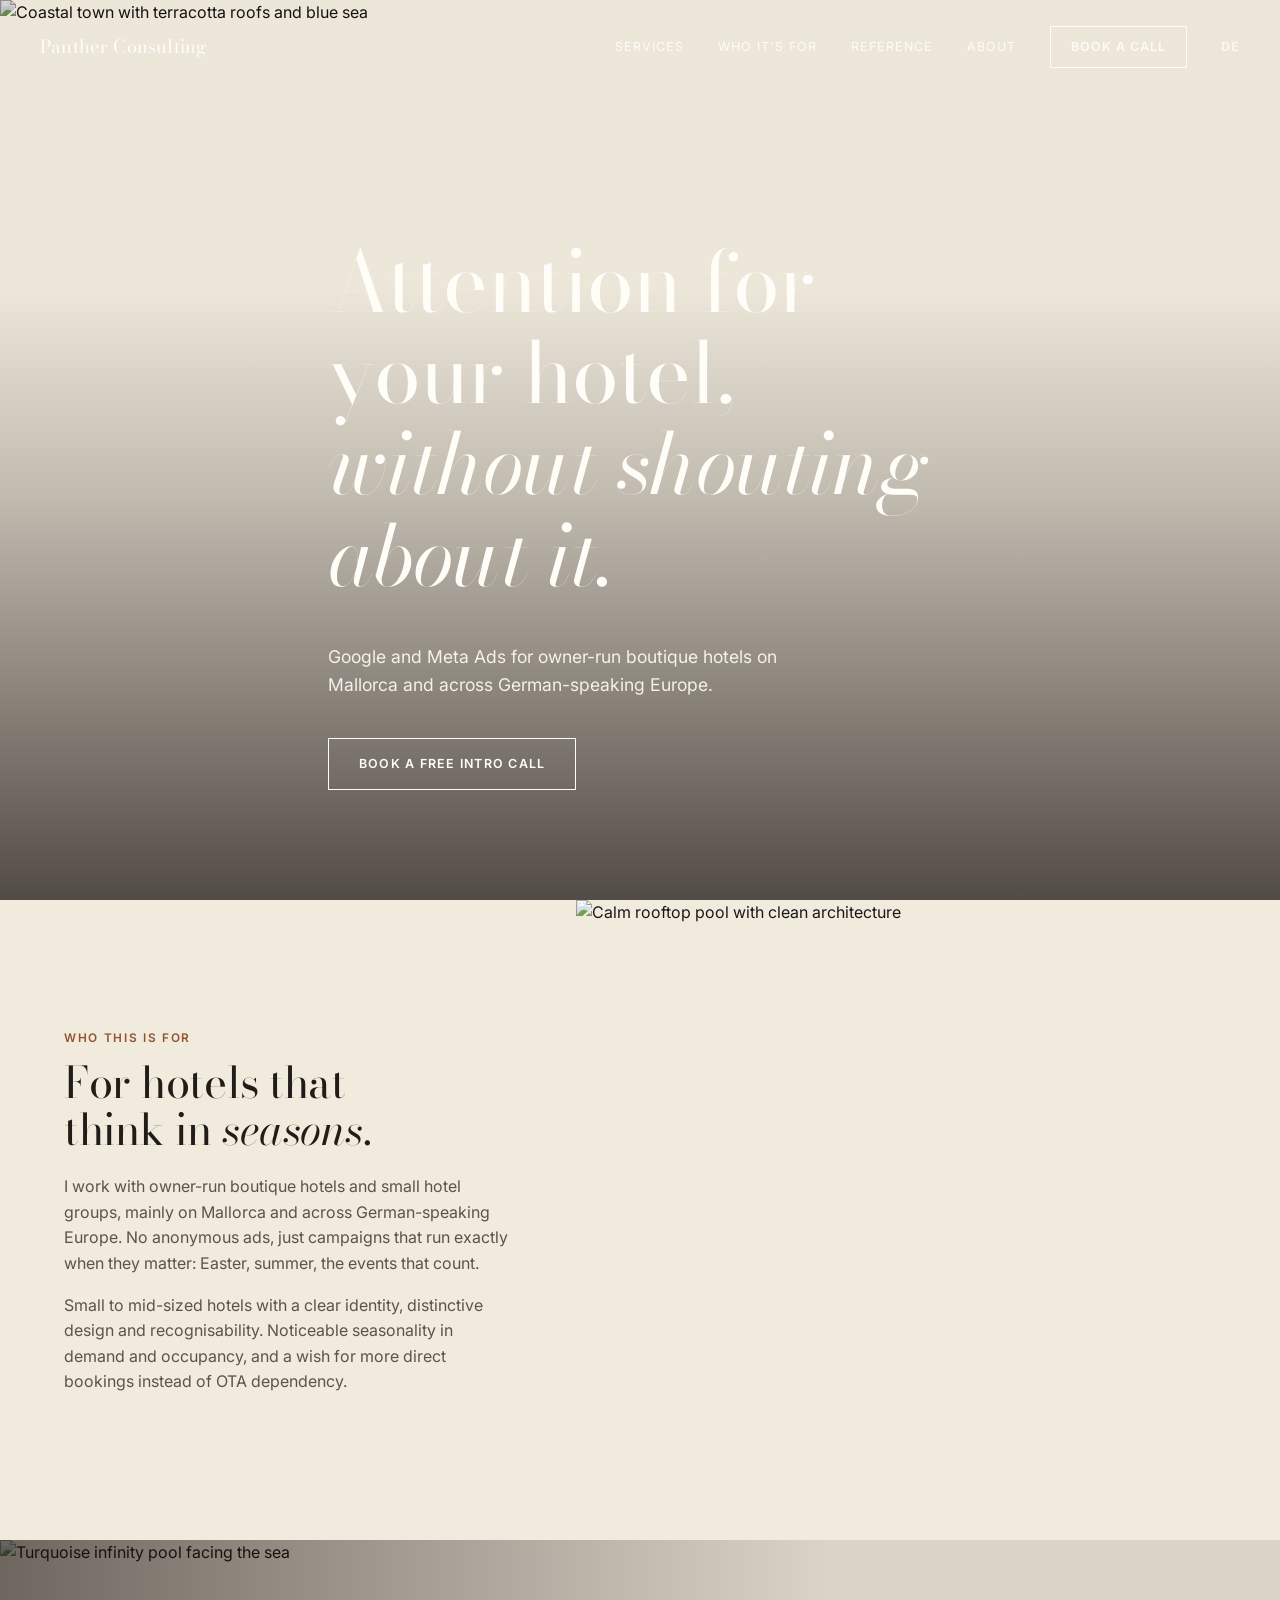
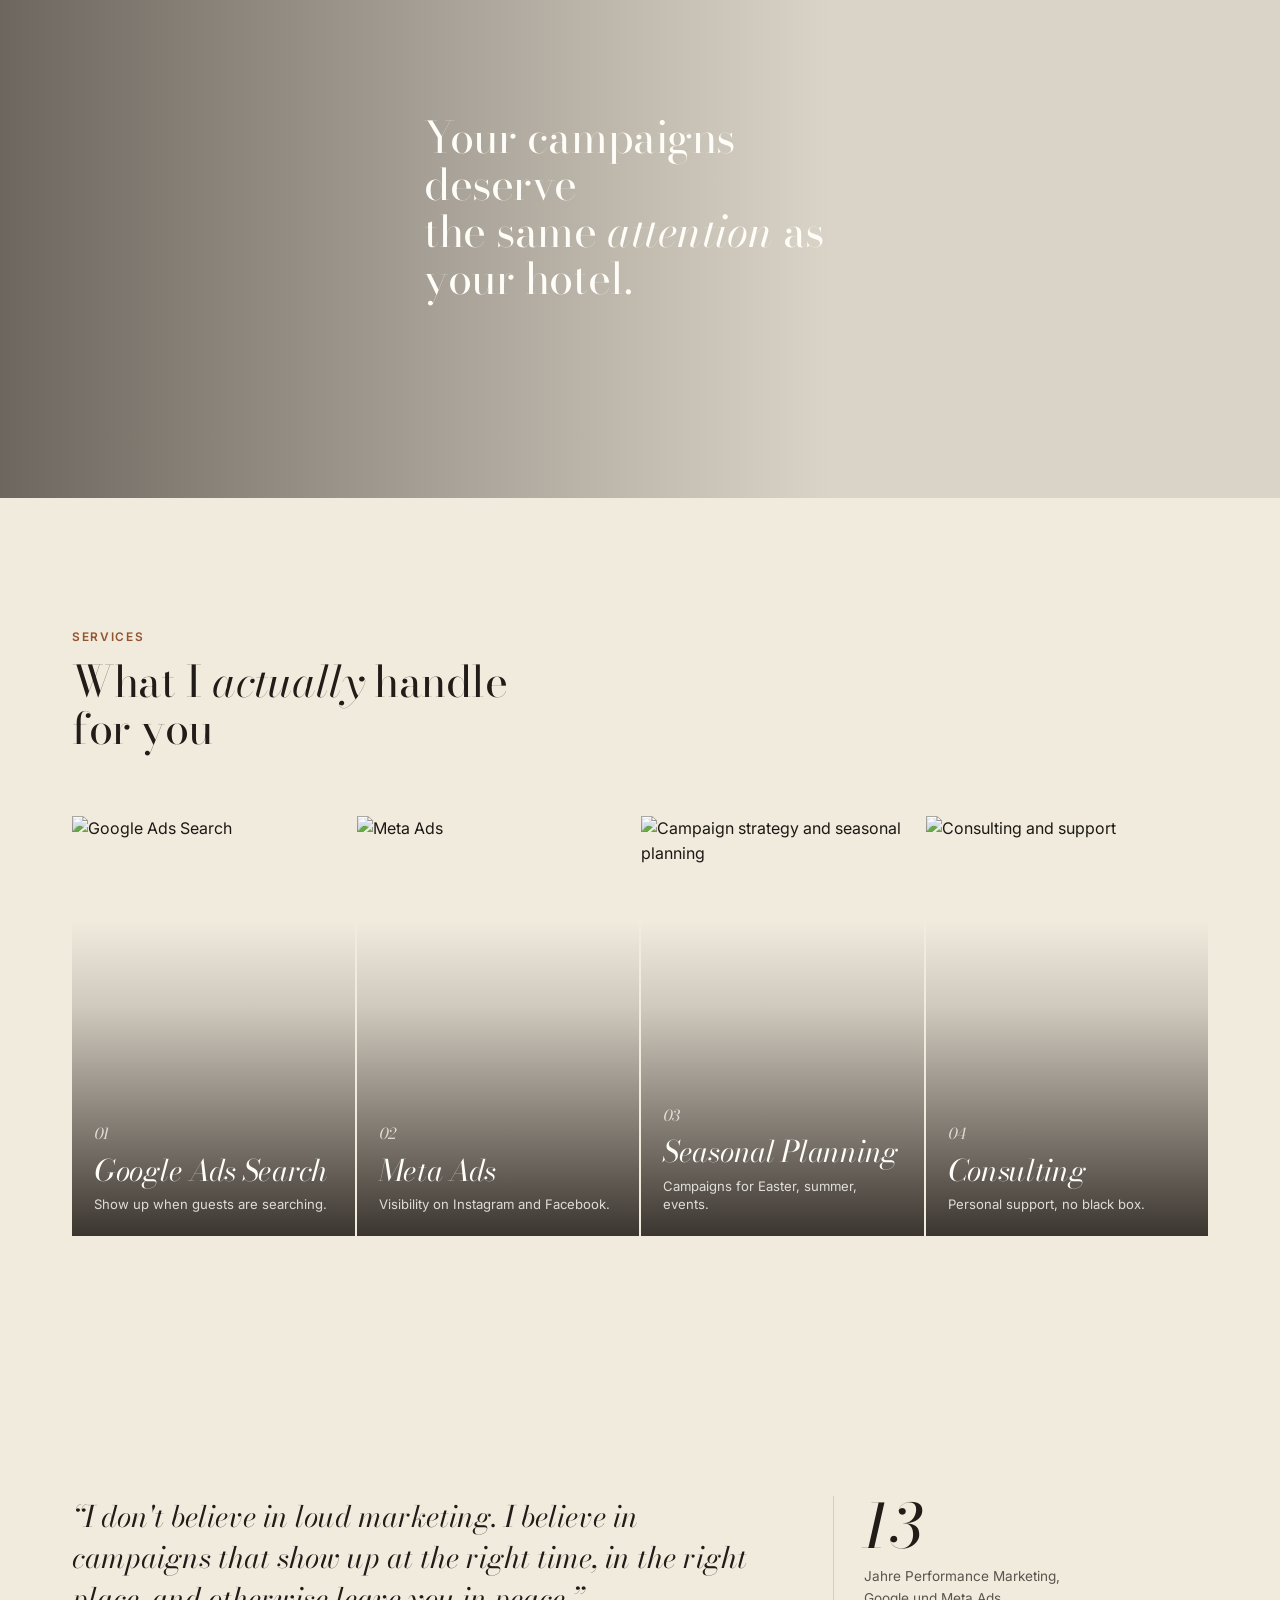
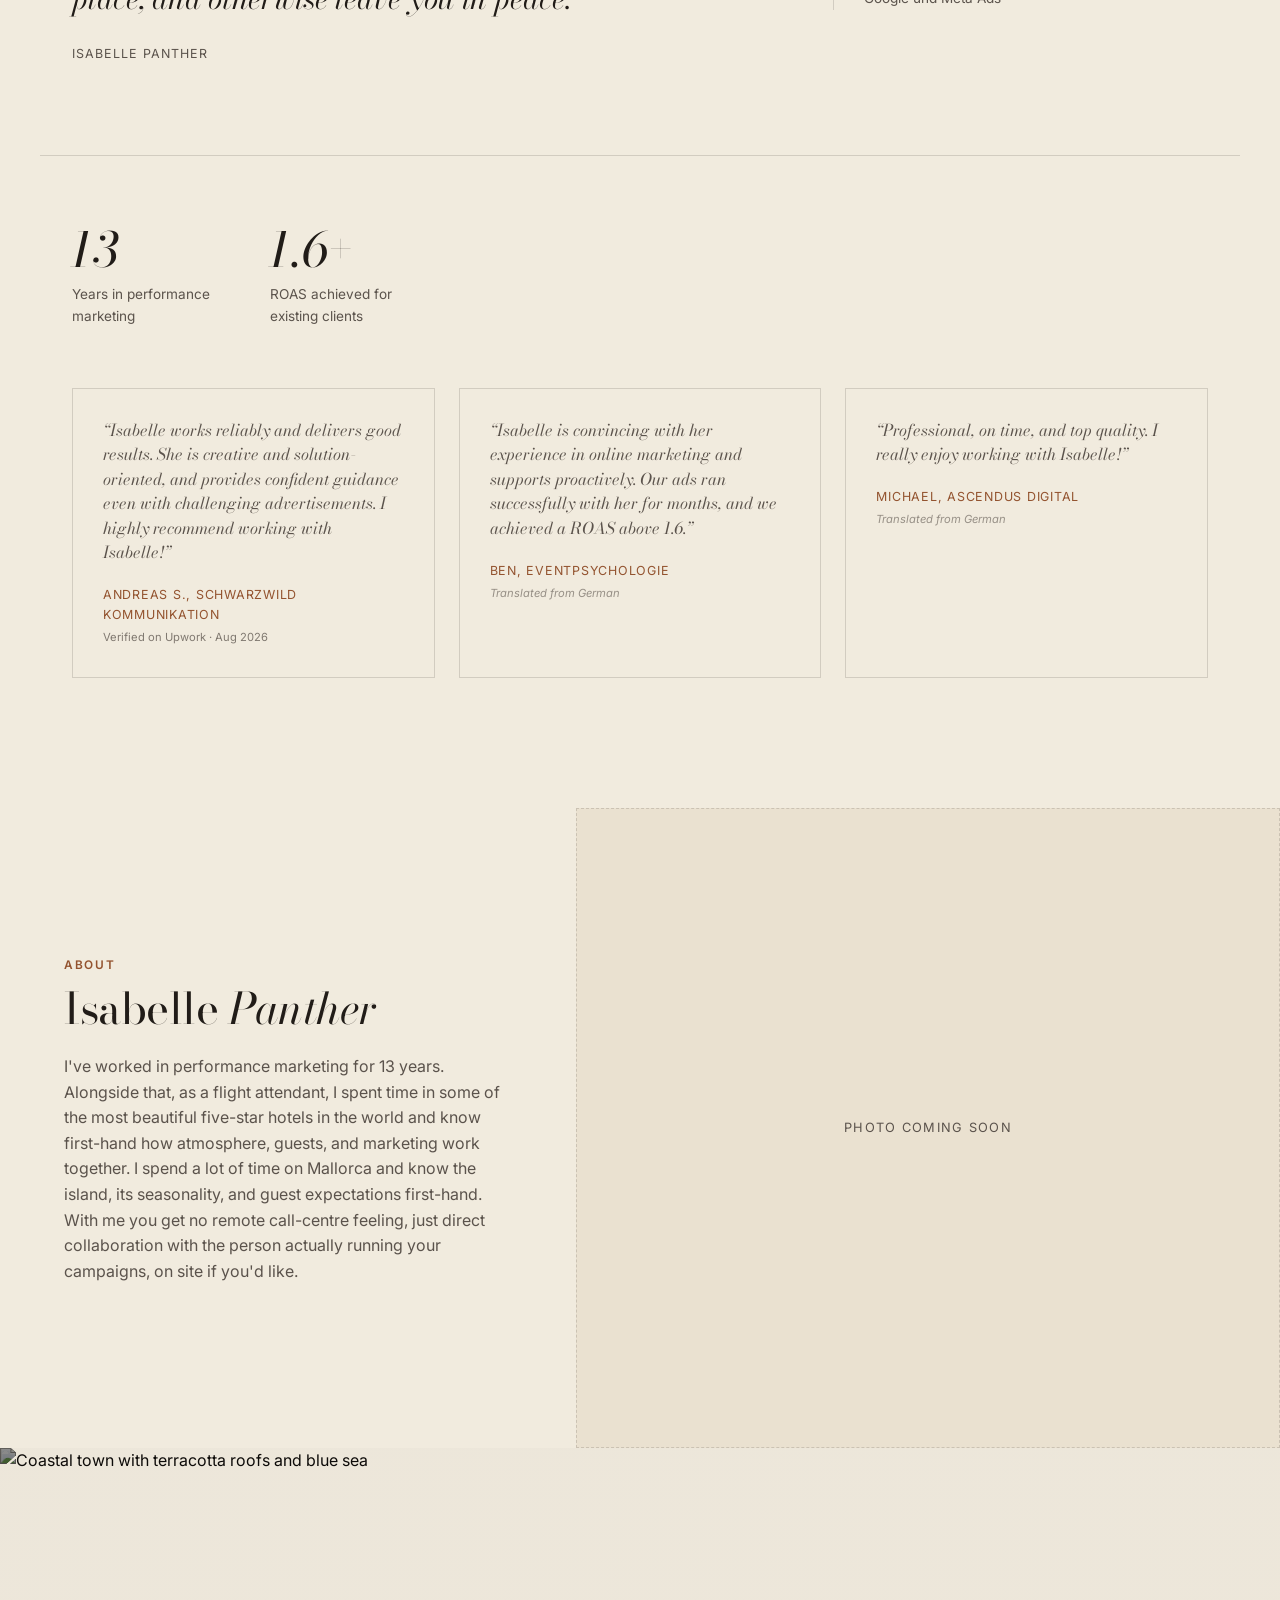
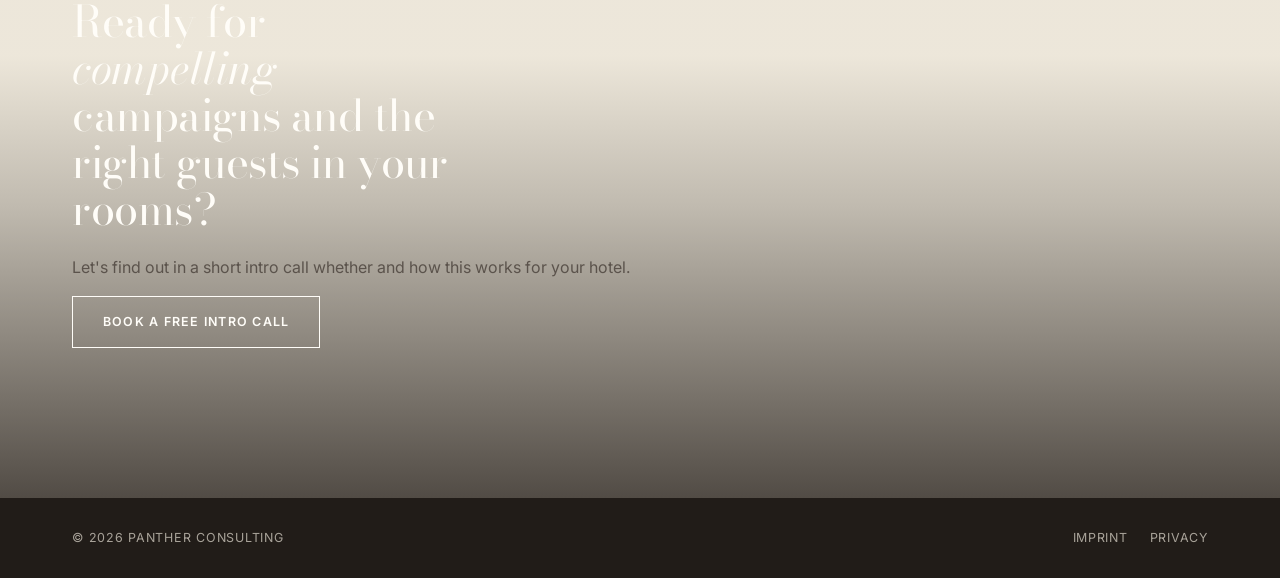
==== en/index.html @ d7e23656 "Add files via upload" ====
<!DOCTYPE html>
<html lang="en">
<head>
<meta charset="UTF-8">
<meta name="viewport" content="width=device-width, initial-scale=1.0">
<title>Panther Consulting — Google &amp; Meta Ads for Boutique Hotels</title>
<link rel="preconnect" href="https://fonts.googleapis.com">
<link rel="preconnect" href="https://fonts.gstatic.com" crossorigin>
<link href="https://fonts.googleapis.com/css2?family=Bodoni+Moda:ital,opsz,wght@0,6..96,400;0,6..96,500;1,6..96,400;1,6..96,500&family=Inter:wght@400;500;600&display=swap" rel="stylesheet">
<style>
:root {
  --ink: #211C18;
  --ink-soft: #5B534C;
  --clay: #93532F;
  --sand: #F1EBDE;
  --sand-line: rgba(33,28,24,0.15);
  --cream: #FFFDF8;
  --serif: "Bodoni Moda", Georgia, serif;
  --sans: "Inter", -apple-system, BlinkMacSystemFont, "Segoe UI", sans-serif;
}
* { box-sizing: border-box; }
html { scroll-behavior: smooth; }
body { margin: 0; font-family: var(--sans); color: var(--ink); background: var(--sand); line-height: 1.6; -webkit-font-smoothing: antialiased; }
img { filter: sepia(0.16) saturate(0.88) contrast(1.05) brightness(0.98); }
.wrap { max-width: 1200px; margin: 0 auto; padding: 0 32px; }
h1, h2, h3 { font-family: var(--serif); font-weight: 400; line-height: 1.08; margin: 0 0 0.5em; color: var(--ink); letter-spacing: -0.01em; }
h1 em, h2 em, h3 em { font-style: italic; font-weight: 400; }
h2 { font-size: clamp(2rem, 3.4vw, 2.9rem); }
p { margin: 0 0 1em; color: var(--ink-soft); }
a { color: inherit; }
.eyebrow-text { font-family: var(--sans); text-transform: uppercase; letter-spacing: 0.14em; color: var(--clay); font-size: 0.74rem; font-weight: 600; margin: 0 0 0.9em; }

.btn-outline { display: inline-flex; align-items: center; text-decoration: none; color: var(--ink); font-family: var(--sans); font-weight: 600; font-size: 0.78rem; letter-spacing: 0.1em; text-transform: uppercase; border: 1px solid currentColor; padding: 15px 30px; transition: background 0.25s ease, color 0.25s ease; }
.btn-outline:hover { background: var(--ink); color: var(--cream); }
.btn-outline-light { color: var(--cream); }
.btn-outline-light:hover { background: var(--cream); color: var(--ink); }

.site-header { position: fixed; top: 0; left: 0; right: 0; z-index: 40; transition: background 0.3s ease, box-shadow 0.3s ease; }
.site-header.scrolled { background: rgba(241, 235, 222, 0.96); backdrop-filter: blur(8px); box-shadow: 0 1px 0 rgba(33,28,24,0.1); }
.header-inner { display: flex; align-items: center; justify-content: space-between; padding: 26px 0; }
.wordmark { font-family: var(--serif); font-size: 1.15rem; letter-spacing: 0.01em; color: var(--cream); text-decoration: none; transition: color 0.3s ease; }
.site-header.scrolled .wordmark { color: var(--ink); }
.nav { display: flex; align-items: center; gap: 34px; }
.nav a { color: rgba(255,253,248,0.92); text-decoration: none; font-size: 0.78rem; text-transform: uppercase; letter-spacing: 0.08em; transition: color 0.3s ease; }
.site-header.scrolled .nav a { color: var(--ink-soft); }
.nav a:hover { color: var(--clay); }
.lang-switch { font-weight: 600; opacity: 0.9; }
.nav-toggle { display: none; flex-direction: column; gap: 5px; background: none; border: none; cursor: pointer; padding: 6px; }
.nav-toggle span { width: 22px; height: 2px; background: var(--cream); display: block; }
.site-header.scrolled .nav-toggle span { background: var(--ink); }

.hero { position: relative; height: 100vh; min-height: 640px; display: flex; align-items: flex-end; overflow: hidden; }
.hero-media { position: absolute; inset: 0; }
.hero-media img { width: 100%; height: 100%; object-fit: cover; filter: sepia(0.22) saturate(0.8) contrast(1.08) brightness(0.85); }
.hero-scrim { position: absolute; inset: 0; background: linear-gradient(0deg, rgba(20,14,10,0.72) 0%, rgba(20,14,10,0.22) 45%, rgba(20,14,10,0.02) 68%); }
.hero-content { position: relative; color: var(--cream); padding-bottom: 110px; max-width: 760px; }
.hero-content h1 { color: var(--cream); font-size: clamp(2.9rem, 6.6vw, 5.4rem); max-width: 12ch; }
.hero-sub { color: rgba(255,253,248,0.9); font-size: 1.1rem; max-width: 44ch; margin-bottom: 2.2em; font-family: var(--sans); }

.reveal { opacity: 0; transform: translateY(18px); transition: opacity 0.7s ease, transform 0.7s ease; }
.reveal.in-view { opacity: 1; transform: translateY(0); }

.split { display: grid; grid-template-columns: 0.9fr 1.1fr; min-height: 640px; }
.split-copy { display: flex; flex-direction: column; justify-content: center; padding: 80px 64px; }
.split-copy h2 { max-width: 12ch; }
.split-media { position: relative; overflow: hidden; }
.split-media img { width: 100%; height: 100%; object-fit: cover; display: block; }
.photo-placeholder { background: var(--sand-2, #EAE1D0); display: flex; align-items: center; justify-content: center; border: 1px dashed var(--sand-line); }
.photo-placeholder span { font-family: var(--sans); font-size: 0.8rem; text-transform: uppercase; letter-spacing: 0.1em; color: var(--ink-soft); }
.fit-list { list-style: none; margin: 1.8em 0 0; padding: 0; display: grid; gap: 0; border-top: 1px solid var(--sand-line); max-width: 42ch; }
.fit-list li { padding: 14px 0; border-bottom: 1px solid var(--sand-line); color: var(--ink-soft); font-size: 0.95rem; }

.lifestyle-break { position: relative; height: 62vh; min-height: 440px; display: flex; align-items: center; overflow: hidden; }
.lifestyle-break img { position: absolute; inset: 0; width: 100%; height: 100%; object-fit: cover; filter: sepia(0.2) saturate(0.82) contrast(1.06) brightness(0.9); }
.lifestyle-scrim { position: absolute; inset: 0; background: linear-gradient(90deg, rgba(20,14,10,0.6) 0%, rgba(20,14,10,0.1) 65%); }
.lifestyle-inner { position: relative; }
.lifestyle-inner h2 { color: var(--cream); max-width: 16ch; }

.leistungen { padding: 130px 0; }
.section-head { max-width: 50ch; margin-bottom: 4em; }
.tile-strip { display: grid; grid-template-columns: repeat(4, 1fr); gap: 2px; }
.tile { position: relative; height: 420px; overflow: hidden; }
.tile img { width: 100%; height: 100%; object-fit: cover; display: block; transition: transform 0.6s ease; }
.tile:hover img { transform: scale(1.04); }
.tile-scrim { position: absolute; inset: 0; background: linear-gradient(0deg, rgba(20,14,10,0.82) 0%, rgba(20,14,10,0.15) 55%, rgba(20,14,10,0) 75%); }
.tile-label { position: absolute; left: 22px; right: 22px; bottom: 22px; color: var(--cream); }
.tile-label .service-num { font-family: var(--serif); font-style: italic; font-size: 0.95rem; opacity: 0.75; display: block; margin-bottom: 8px; }
.tile-label h3 { color: var(--cream); font-family: var(--serif); font-style: italic; font-size: 1.85rem; font-weight: 400; margin: 0 0 8px; line-height: 1.1; }
.tile-label p { color: rgba(255,253,248,0.82); font-size: 0.82rem; margin: 0; line-height: 1.4; }

.referenz { padding: 130px 0; }
.referenz-grid { display: grid; grid-template-columns: 1.3fr 0.7fr; gap: 64px; align-items: start; }
.pull-quote { margin: 0; }
.pull-quote p { font-family: var(--serif); font-style: italic; font-size: clamp(1.4rem, 2.3vw, 1.85rem); color: var(--ink); line-height: 1.4; margin-bottom: 0.7em; }
.pull-quote cite { font-style: normal; font-family: var(--sans); color: var(--ink-soft); font-size: 0.78rem; text-transform: uppercase; letter-spacing: 0.08em; }
.referenz-fact { border-left: 1px solid var(--sand-line); padding-left: 30px; }
.fact-number { font-family: var(--serif); font-size: 3.8rem; color: var(--ink); line-height: 1; display: block; font-style: italic; }
.fact-label { font-size: 0.85rem; color: var(--ink-soft); margin-top: 10px; display: block; }
.fact-note { margin-top: 1.6em; font-size: 0.9rem; }

.social-proof { border-top: 1px solid var(--sand-line); margin-top: 90px; padding-top: 70px; }
.stats-row { display: flex; gap: 60px; margin-bottom: 60px; }
.stats-row .fact-number { font-size: 3rem; }
.testimonial-row { display: grid; grid-template-columns: repeat(3, 1fr); gap: 24px; }
.testimonial-card { border: 1px solid var(--sand-line); padding: 30px 30px; }
.testimonial-card p.quote { font-family: var(--serif); font-style: italic; font-size: 1.02rem; color: var(--ink-soft); margin: 0 0 1.2em; line-height: 1.5; }
.testimonial-card .who { font-size: 0.78rem; text-transform: uppercase; letter-spacing: 0.06em; color: var(--clay); display: block; }
.verified-tag { font-size: 0.7rem; color: var(--ink-soft); opacity: 0.75; display: block; margin-top: 4px; }
.translated-tag { font-size: 0.7rem; color: var(--ink-soft); opacity: 0.6; font-style: italic; display: block; margin-top: 4px; }



.cta-final { position: relative; padding: 150px 0; overflow: hidden; }
.cta-final .hero-media img { filter: sepia(0.22) saturate(0.75) contrast(1.1) brightness(0.55); }
.cta-final .wrap { position: relative; }
.cta-final h2 { color: var(--cream); max-width: 14ch; }
.cta-inner p { color: rgba(255,253,248,0.88); max-width: 46ch; }

.site-footer { background: var(--ink); color: rgba(241,235,222,0.65); padding: 30px 0; font-size: 0.78rem; }
.footer-inner { display: flex; justify-content: space-between; align-items: center; flex-wrap: wrap; gap: 10px; text-transform: uppercase; letter-spacing: 0.06em; }
.footer-nav { display: flex; gap: 22px; }
.footer-nav a { text-decoration: none; color: rgba(241,235,222,0.65); }
.footer-nav a:hover { color: var(--cream); }

@media (max-width: 900px) {
  .split { grid-template-columns: 1fr; }
  .split-copy { padding: 60px 28px; }
  .split-media { height: 50vh; }
  .referenz-grid { grid-template-columns: 1fr; }
  .social-proof { margin-top: 60px; padding-top: 50px; }
  .stats-row { flex-direction: column; gap: 24px; }
  .testimonial-row { grid-template-columns: 1fr; }
  .tile-strip { grid-template-columns: repeat(2, 1fr); }
  .tile { height: 280px; }
  .nav { position: fixed; top: 0; left: 0; right: 0; bottom: 0; background: var(--sand); flex-direction: column; align-items: flex-start; justify-content: center; padding: 40px 32px; gap: 26px; display: none; }
  .nav a { color: var(--ink); font-size: 1rem; }
  .nav.open { display: flex; }
  .nav-toggle { display: flex; z-index: 41; }
}
@media (prefers-reduced-motion: reduce) {
  .reveal { opacity: 1; transform: none; transition: none; }
  html { scroll-behavior: auto; }
}
</style>
</head>
<body>

<header class="site-header" id="siteHeader">
  <div class="wrap header-inner">
    <a href="#top" class="wordmark">Panther Consulting</a>
    <nav class="nav" id="mainNav">
      <a href="#leistungen">Services</a>
      <a href="#fuer-wen">Who it's for</a>
      <a href="#referenz">Reference</a>
      <a href="#ueber-mich">About</a>
      <a href="#kontakt" class="btn-outline btn-outline-light" style="padding:10px 20px;">Book a call</a>
      <a href="/" class="lang-switch">DE</a>
    </nav>
    <button class="nav-toggle" id="navToggle" aria-label="Open menu" aria-expanded="false"><span></span><span></span><span></span></button>
  </div>
</header>

<main id="top">

  <section class="hero">
    <div class="hero-media">
      <img src="https://images.unsplash.com/photo-1779881719036-4f91f601a82d?fm=jpg&q=75&w=2200&auto=format&fit=crop" alt="Coastal town with terracotta roofs and blue sea">
      <div class="hero-scrim"></div>
    </div>
    <div class="wrap hero-content">
      <h1>Attention for your hotel, <em>without shouting about it.</em></h1>
      <p class="hero-sub">Google and Meta Ads for owner-run boutique hotels on Mallorca and across German-speaking Europe.</p>
      <a href="#kontakt" class="btn-outline btn-outline-light">Book a free intro call</a>
    </div>
  </section>

  <section class="split reveal" id="fuer-wen">
    <div class="split-copy">
      <p class="eyebrow-text">Who this is for</p>
      <h2>For hotels that think in <em>seasons</em>.</h2>
      <p>I work with owner-run boutique hotels and small hotel groups, mainly on Mallorca and across German-speaking Europe. No anonymous ads, just campaigns that run exactly when they matter: Easter, summer, the events that count.</p>
      <p>Small to mid-sized hotels with a clear identity, distinctive design and recognisability. Noticeable seasonality in demand and occupancy, and a wish for more direct bookings instead of OTA dependency.</p>
    </div>
    <div class="split-media">
      <img src="https://images.unsplash.com/photo-1572331165267-854da2b10ccc?fm=jpg&q=75&w=1400&auto=format&fit=crop" alt="Calm rooftop pool with clean architecture">
    </div>
  </section>

  <section class="lifestyle-break reveal">
    <img src="https://images.unsplash.com/photo-1566323526101-051f07ee8925?fm=jpg&q=75&w=2000&auto=format&fit=crop" alt="Turquoise infinity pool facing the sea">
    <div class="lifestyle-scrim"></div>
    <div class="wrap lifestyle-inner">
      <h2>Your campaigns deserve<br>the same <em>attention</em> as your hotel.</h2>
    </div>
  </section>

  <section class="leistungen reveal" id="leistungen">
    <div class="wrap">
      <div class="section-head">
        <p class="eyebrow-text">Services</p>
        <h2>What I <em>actually</em> handle for you</h2>
      </div>
      <div class="tile-strip">
        <div class="tile">
          <img src="https://images.unsplash.com/photo-1779881719036-4f91f601a82d?fm=jpg&q=75&w=900&auto=format&fit=crop" alt="Google Ads Search">
          <div class="tile-scrim"></div>
          <div class="tile-label"><span class="service-num">01</span><h3>Google Ads Search</h3><p>Show up when guests are searching.</p></div>
        </div>
        <div class="tile">
          <img src="https://images.unsplash.com/photo-1572331165267-854da2b10ccc?fm=jpg&q=75&w=900&auto=format&fit=crop" alt="Meta Ads">
          <div class="tile-scrim"></div>
          <div class="tile-label"><span class="service-num">02</span><h3>Meta Ads</h3><p>Visibility on Instagram and Facebook.</p></div>
        </div>
        <div class="tile">
          <img src="https://images.unsplash.com/photo-1566323526101-051f07ee8925?fm=jpg&q=75&w=900&auto=format&fit=crop" alt="Campaign strategy and seasonal planning">
          <div class="tile-scrim"></div>
          <div class="tile-label"><span class="service-num">03</span><h3>Seasonal Planning</h3><p>Campaigns for Easter, summer, events.</p></div>
        </div>
        <div class="tile">
          <img src="https://images.unsplash.com/photo-1758448500688-3ababa93fd67?fm=jpg&q=75&w=900&auto=format&fit=crop" alt="Consulting and support">
          <div class="tile-scrim"></div>
          <div class="tile-label"><span class="service-num">04</span><h3>Consulting</h3><p>Personal support, no black box.</p></div>
        </div>
      </div>
    </div>
  </section>

  <section class="referenz reveal" id="referenz">
    <div class="wrap referenz-grid">
      <blockquote class="pull-quote">
        <p>“I don't believe in loud marketing. I believe in campaigns that show up at the right time, in the right place, and otherwise leave you in peace.”</p>
        <cite>Isabelle Panther</cite>
      </blockquote>
      <div class="referenz-fact">
        <span class="fact-number">13</span>
        <span class="fact-label">Jahre Performance Marketing,<br>Google und Meta Ads</span>
      </div>
    </div>

    <div class="wrap social-proof">
      <div class="stats-row">
        <div>
          <span class="fact-number">13</span>
          <span class="fact-label">Years in performance<br>marketing</span>
        </div>
        <div>
          <span class="fact-number">1.6+</span>
          <span class="fact-label">ROAS achieved for<br>existing clients</span>
        </div>
      </div>
      <div class="testimonial-row">
        <div class="testimonial-card">
          <p class="quote">“Isabelle works reliably and delivers good results. She is creative and solution-oriented, and provides confident guidance even with challenging advertisements. I highly recommend working with Isabelle!”</p>
          <span class="who">Andreas S., Schwarzwild Kommunikation</span>
          <span class="verified-tag">Verified on Upwork · Aug 2026</span>
        </div>
        <div class="testimonial-card">
          <p class="quote">“Isabelle is convincing with her experience in online marketing and supports proactively. Our ads ran successfully with her for months, and we achieved a ROAS above 1.6.”</p>
          <span class="who">Ben, Eventpsychologie</span>
          <span class="translated-tag">Translated from German</span>
        </div>
        <div class="testimonial-card">
          <p class="quote">“Professional, on time, and top quality. I really enjoy working with Isabelle!”</p>
          <span class="who">Michael, Ascendus Digital</span>
          <span class="translated-tag">Translated from German</span>
        </div>
      </div>
    </div>
  </section>

  <section class="split reveal" id="ueber-mich">
    <div class="split-copy">
      <p class="eyebrow-text">About</p>
      <h2>Isabelle <em>Panther</em></h2>
      <p>I've worked in performance marketing for 13 years. Alongside that, as a flight attendant, I spent time in some of the most beautiful five-star hotels in the world and know first-hand how atmosphere, guests, and marketing work together. I spend a lot of time on Mallorca and know the island, its seasonality, and guest expectations first-hand. With me you get no remote call-centre feeling, just direct collaboration with the person actually running your campaigns, on site if you'd like.</p>
    </div>
    <div class="split-media photo-placeholder">
      <span>Photo coming soon</span>
    </div>
  </section>

  <section class="cta-final reveal" id="kontakt">
    <div class="hero-media">
      <img src="https://images.unsplash.com/photo-1779881719036-4f91f601a82d?fm=jpg&q=75&w=2200&auto=format&fit=crop" alt="Coastal town with terracotta roofs and blue sea">
      <div class="hero-scrim"></div>
    </div>
    <div class="wrap">
      <h2>Ready for <em>compelling</em> campaigns and the right guests in your rooms?</h2>
      <p>Let's find out in a short intro call whether and how this works for your hotel.</p>
      <a href="mailto:info@panther-consulting.com?subject=Intro%20call%20%E2%80%93%20Hotel%20campaign" class="btn-outline btn-outline-light">Book a free intro call</a>
    </div>
  </section>

</main>

<footer class="site-footer">
  <div class="wrap footer-inner">
    <span>© <span id="year"></span> Panther Consulting</span>
    <nav class="footer-nav"><a href="/en/imprint">Imprint</a><a href="/en/privacy">Privacy</a></nav>
  </div>
</footer>

<script>
document.getElementById('year').textContent = new Date().getFullYear();
const header = document.getElementById('siteHeader');
const onScroll = () => { if (window.scrollY > 80) header.classList.add('scrolled'); else header.classList.remove('scrolled'); };
window.addEventListener('scroll', onScroll, { passive: true });
onScroll();
const toggle = document.getElementById('navToggle');
const nav = document.getElementById('mainNav');
toggle.addEventListener('click', () => {
  const isOpen = nav.classList.toggle('open');
  toggle.setAttribute('aria-expanded', isOpen ? 'true' : 'false');
});
document.querySelectorAll('.nav a').forEach(link => link.addEventListener('click', () => { nav.classList.remove('open'); toggle.setAttribute('aria-expanded', 'false'); }));
const revealEls = document.querySelectorAll('.reveal');
if ('IntersectionObserver' in window && revealEls.length) {
  const observer = new IntersectionObserver((entries) => {
    entries.forEach(entry => { if (entry.isIntersecting) { entry.target.classList.add('in-view'); observer.unobserve(entry.target); } });
  }, { threshold: 0.15, rootMargin: '0px 0px -60px 0px' });
  revealEls.forEach(el => observer.observe(el));
} else { revealEls.forEach(el => el.classList.add('in-view')); }
</script>
</body>
</html>
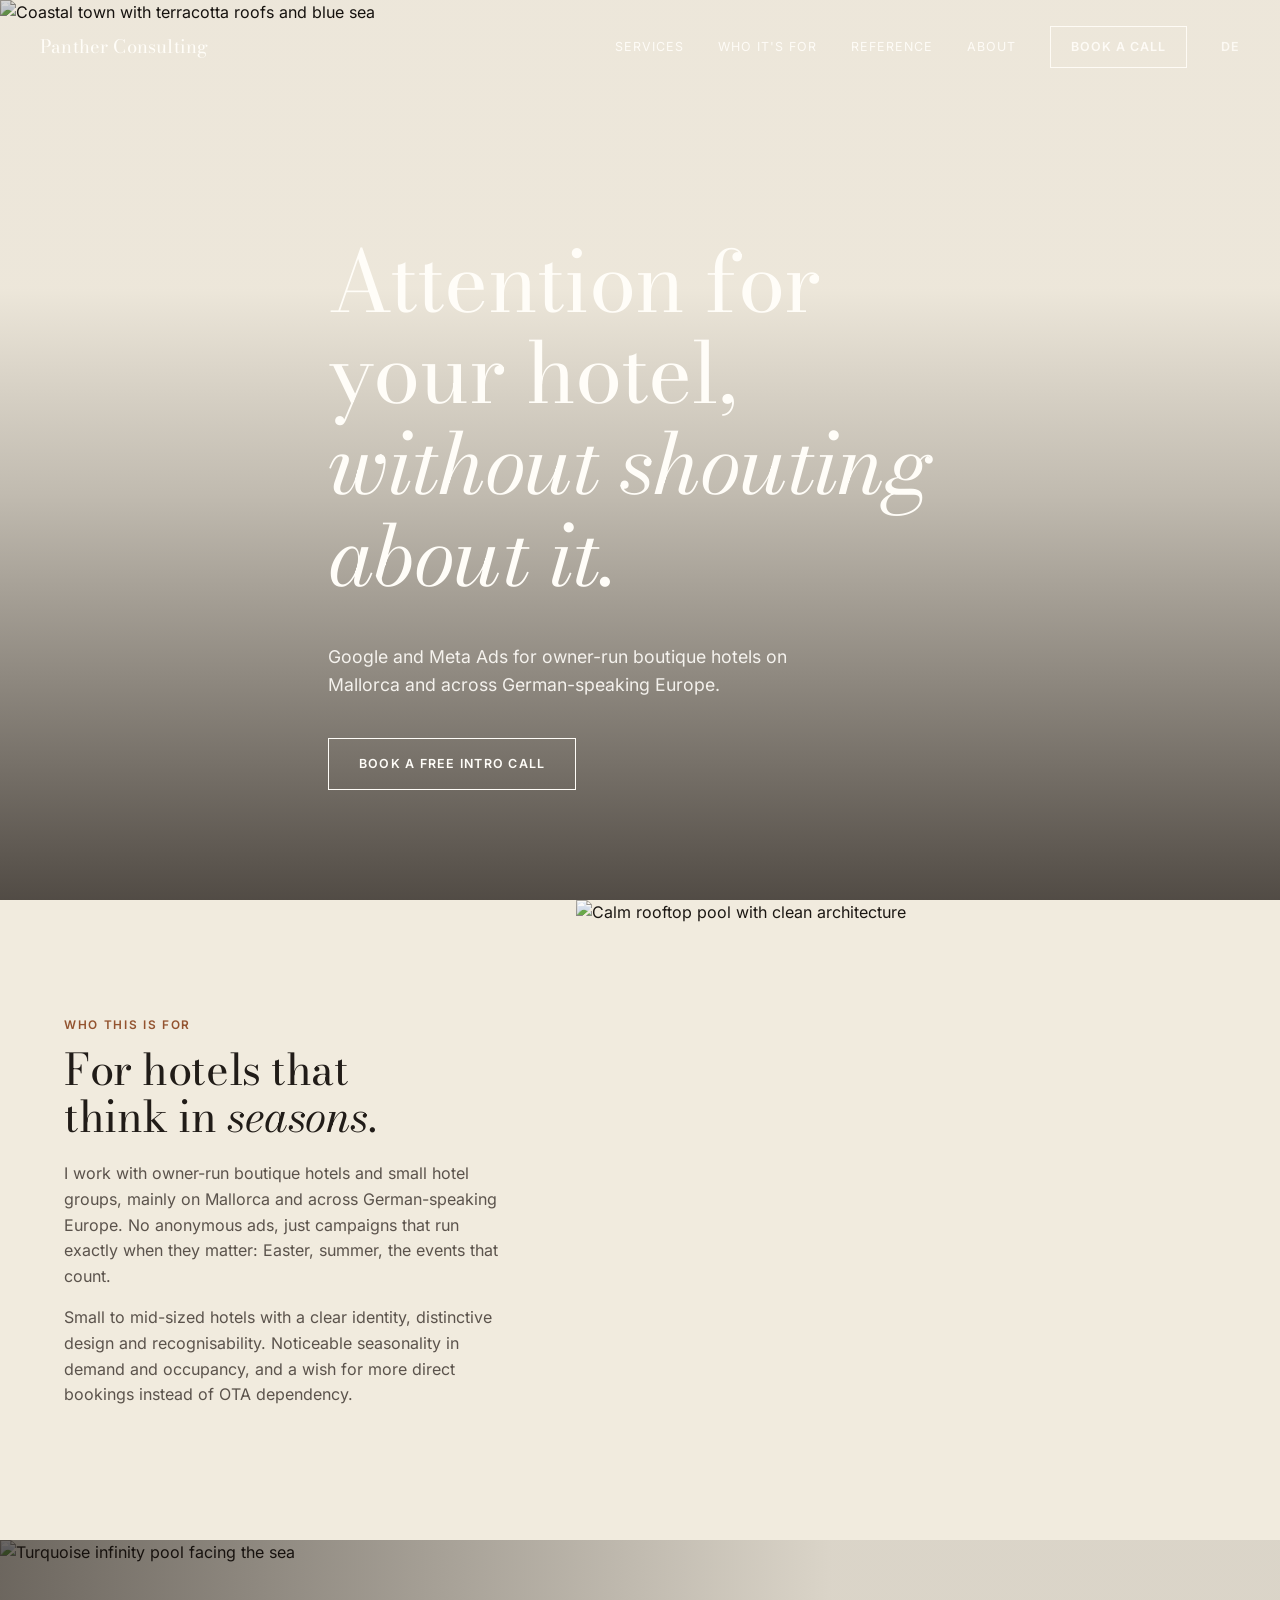
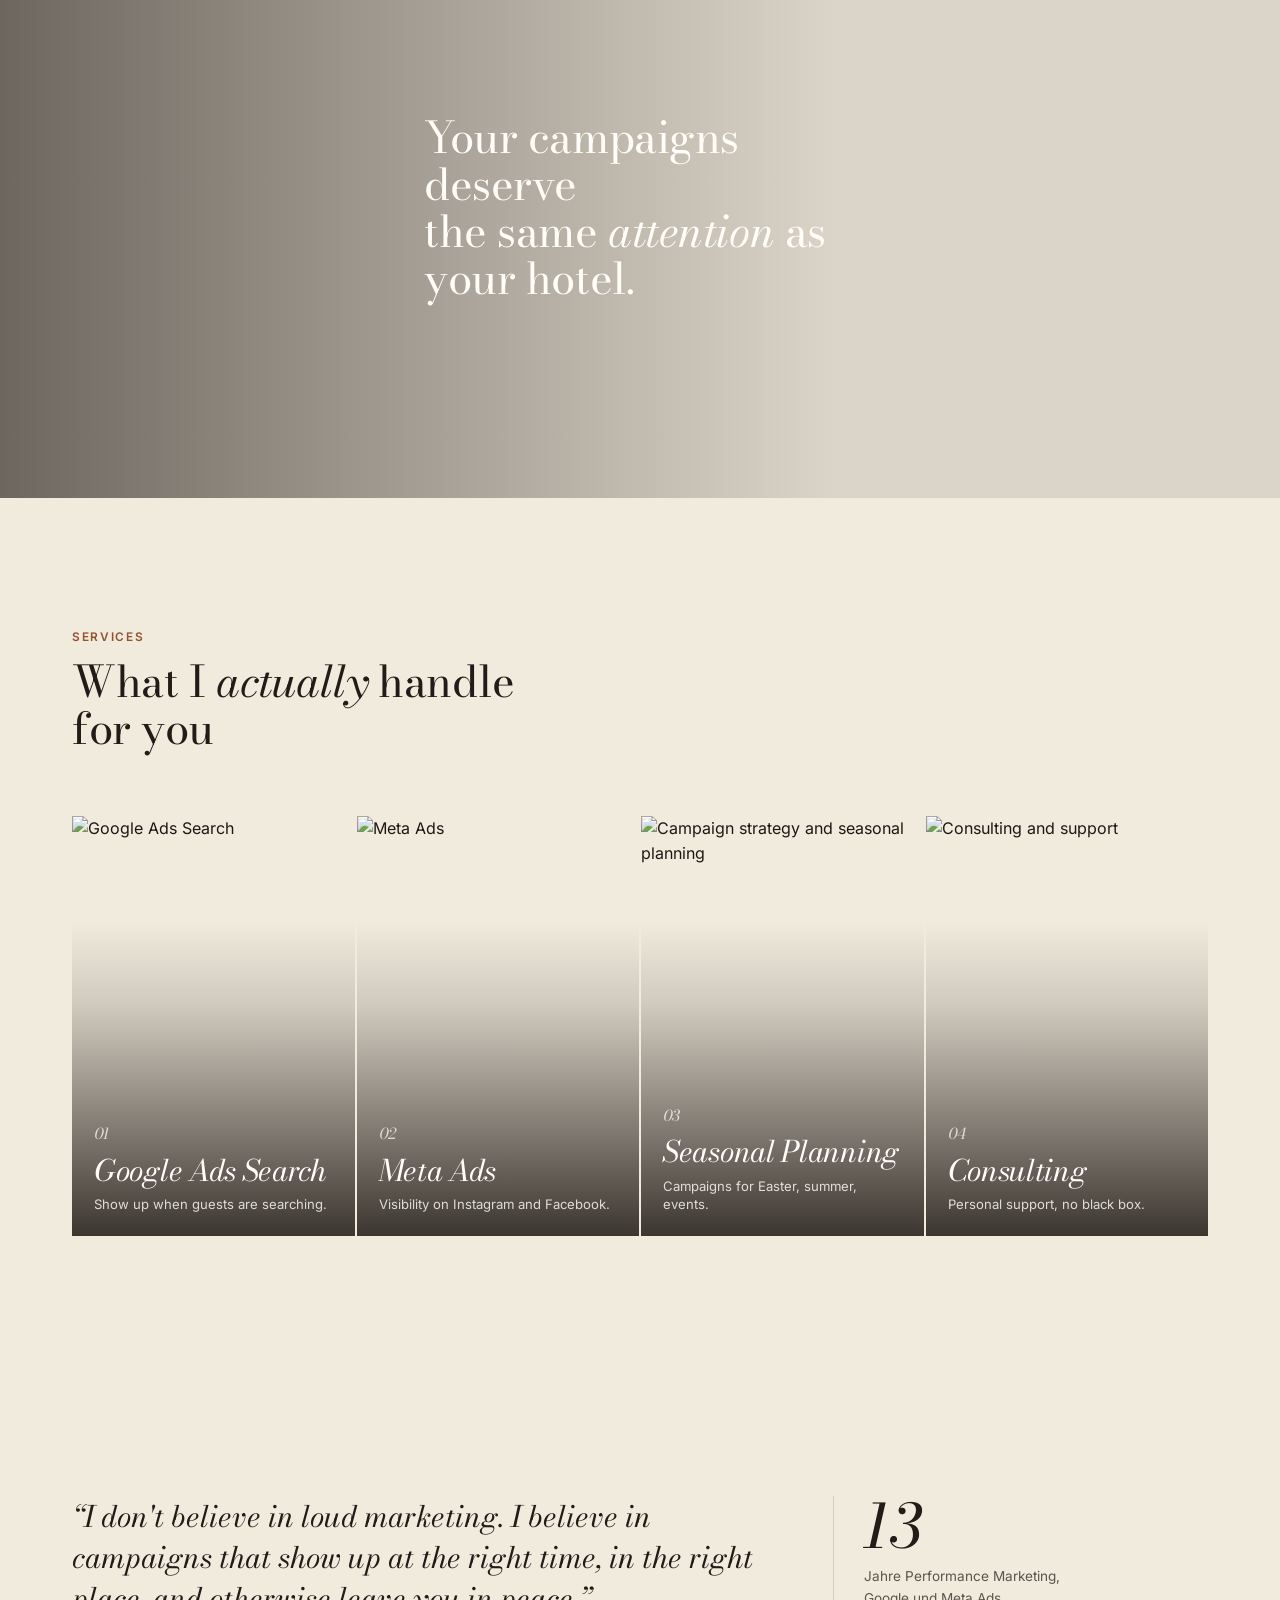
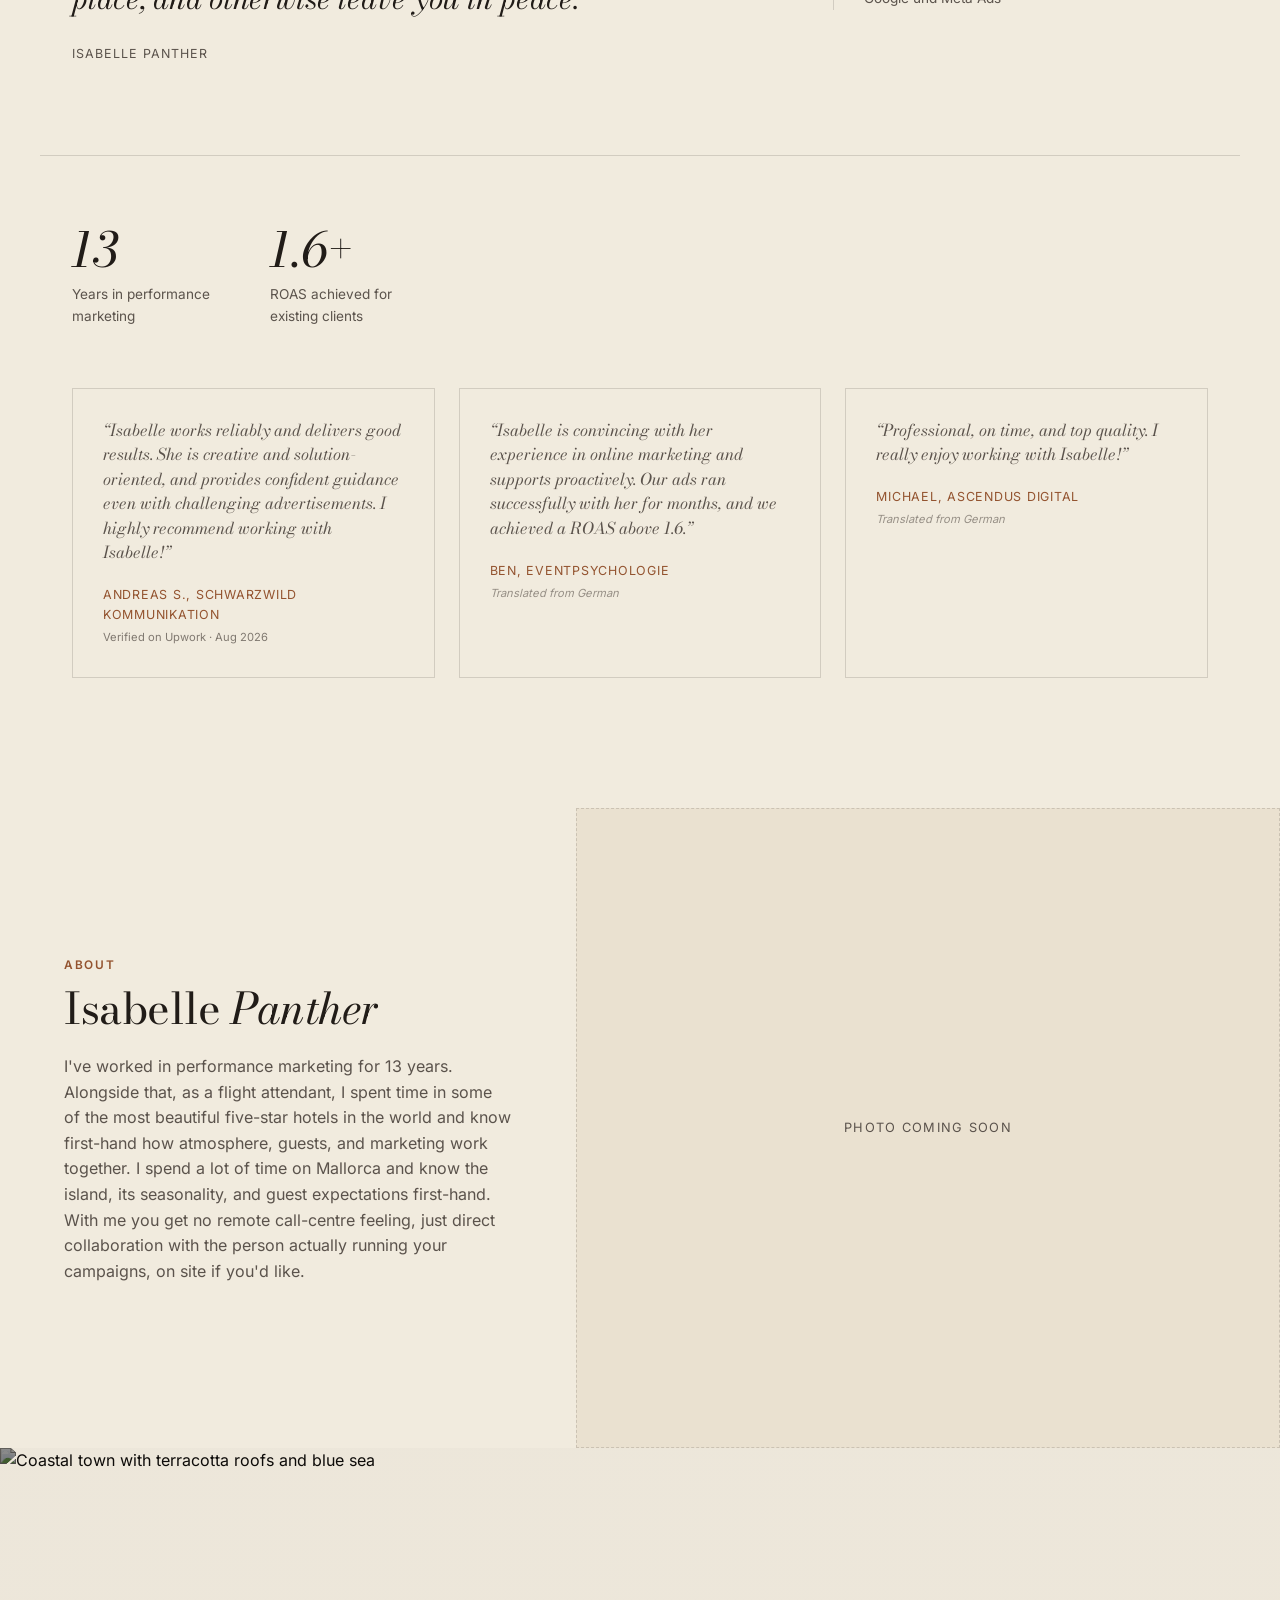
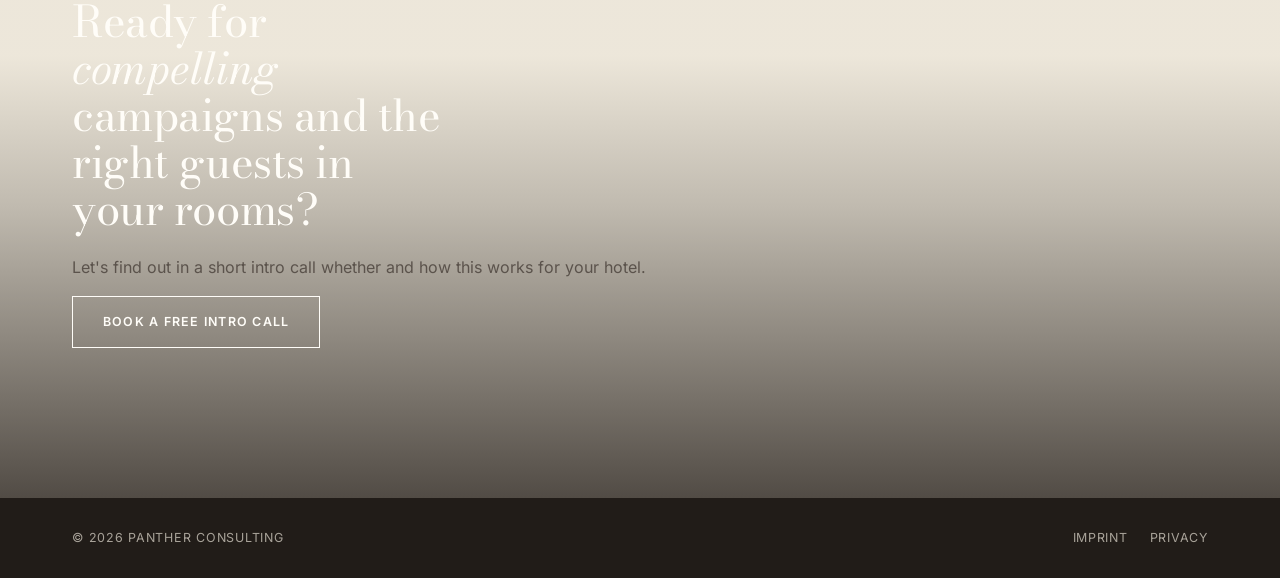
==== commit c61eab7e: "Add files via upload" ====
--- a/en/index.html
+++ b/en/index.html
@@ -4,9 +4,12 @@
 <meta charset="UTF-8">
 <meta name="viewport" content="width=device-width, initial-scale=1.0">
 <title>Panther Consulting — Google &amp; Meta Ads for Boutique Hotels</title>
-<link rel="preconnect" href="https://fonts.googleapis.com">
-<link rel="preconnect" href="https://fonts.gstatic.com" crossorigin>
-<link href="https://fonts.googleapis.com/css2?family=Bodoni+Moda:ital,opsz,wght@0,6..96,400;0,6..96,500;1,6..96,400;1,6..96,500&family=Inter:wght@400;500;600&display=swap" rel="stylesheet">
+<style>
+@font-face { font-family:"Inter"; font-style:normal; font-weight:400; src:url("../fonts/inter-400.woff2") format("woff2"); font-display:swap; }
+@font-face { font-family:"Inter"; font-style:normal; font-weight:600; src:url("../fonts/inter-600.woff2") format("woff2"); font-display:swap; }
+@font-face { font-family:"Bodoni Moda"; font-style:normal; font-weight:400; src:url("../fonts/bodoni-moda-400.woff2") format("woff2"); font-display:swap; }
+@font-face { font-family:"Bodoni Moda"; font-style:italic; font-weight:400; src:url("../fonts/bodoni-moda-400-italic.woff2") format("woff2"); font-display:swap; }
+</style>
 <style>
 :root {
   --ink: #211C18;
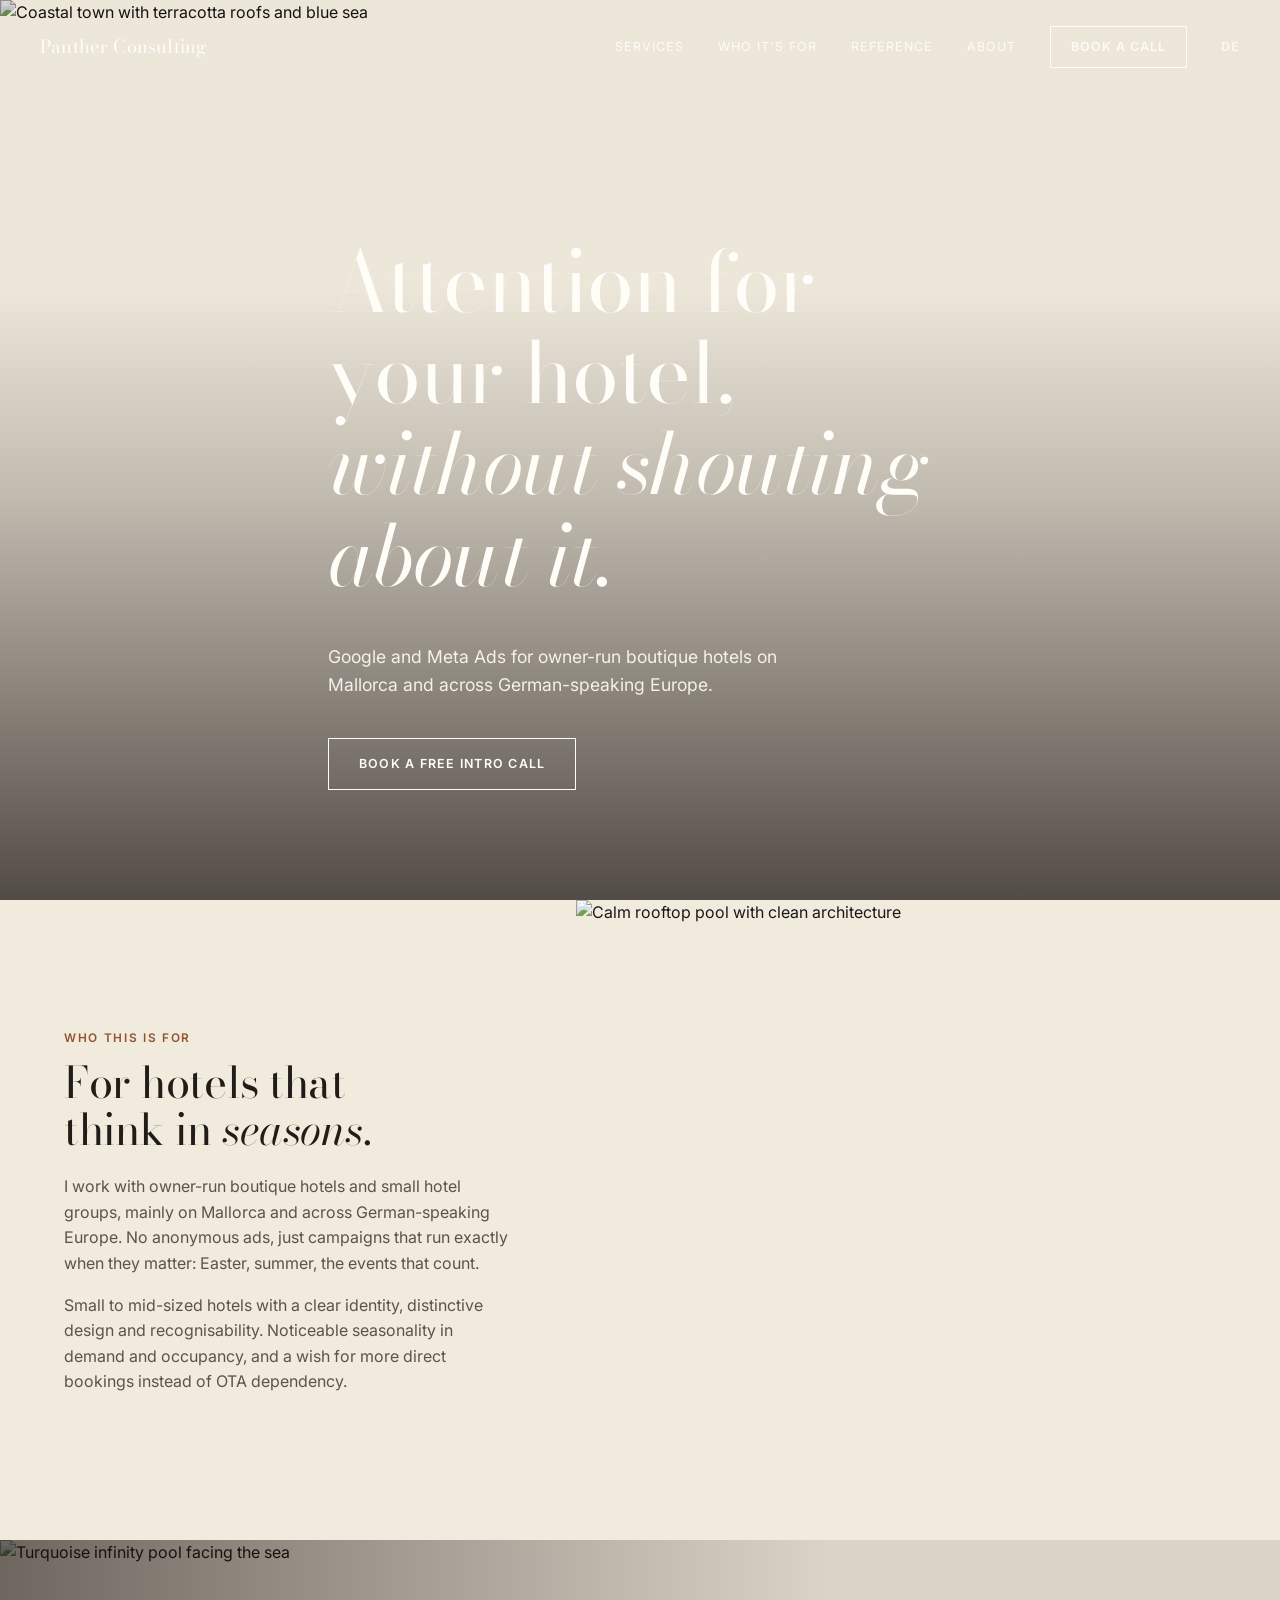
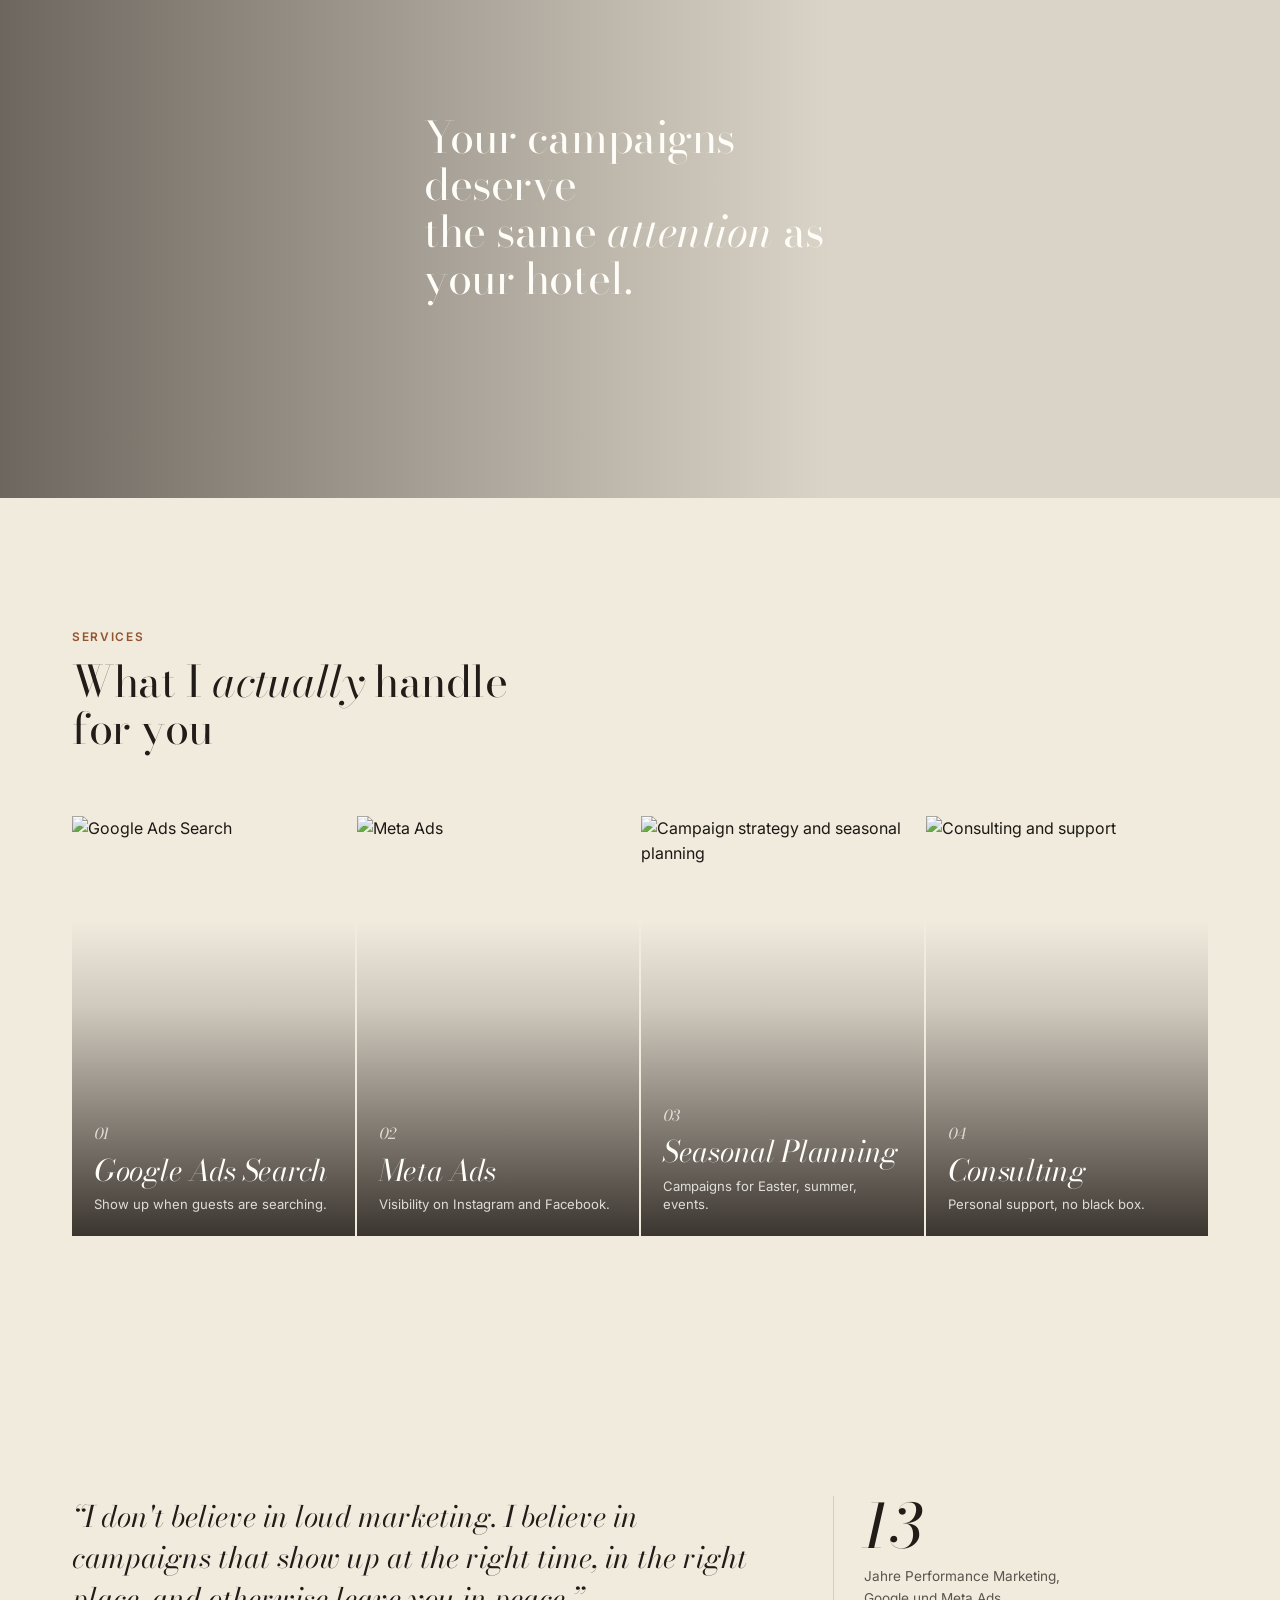
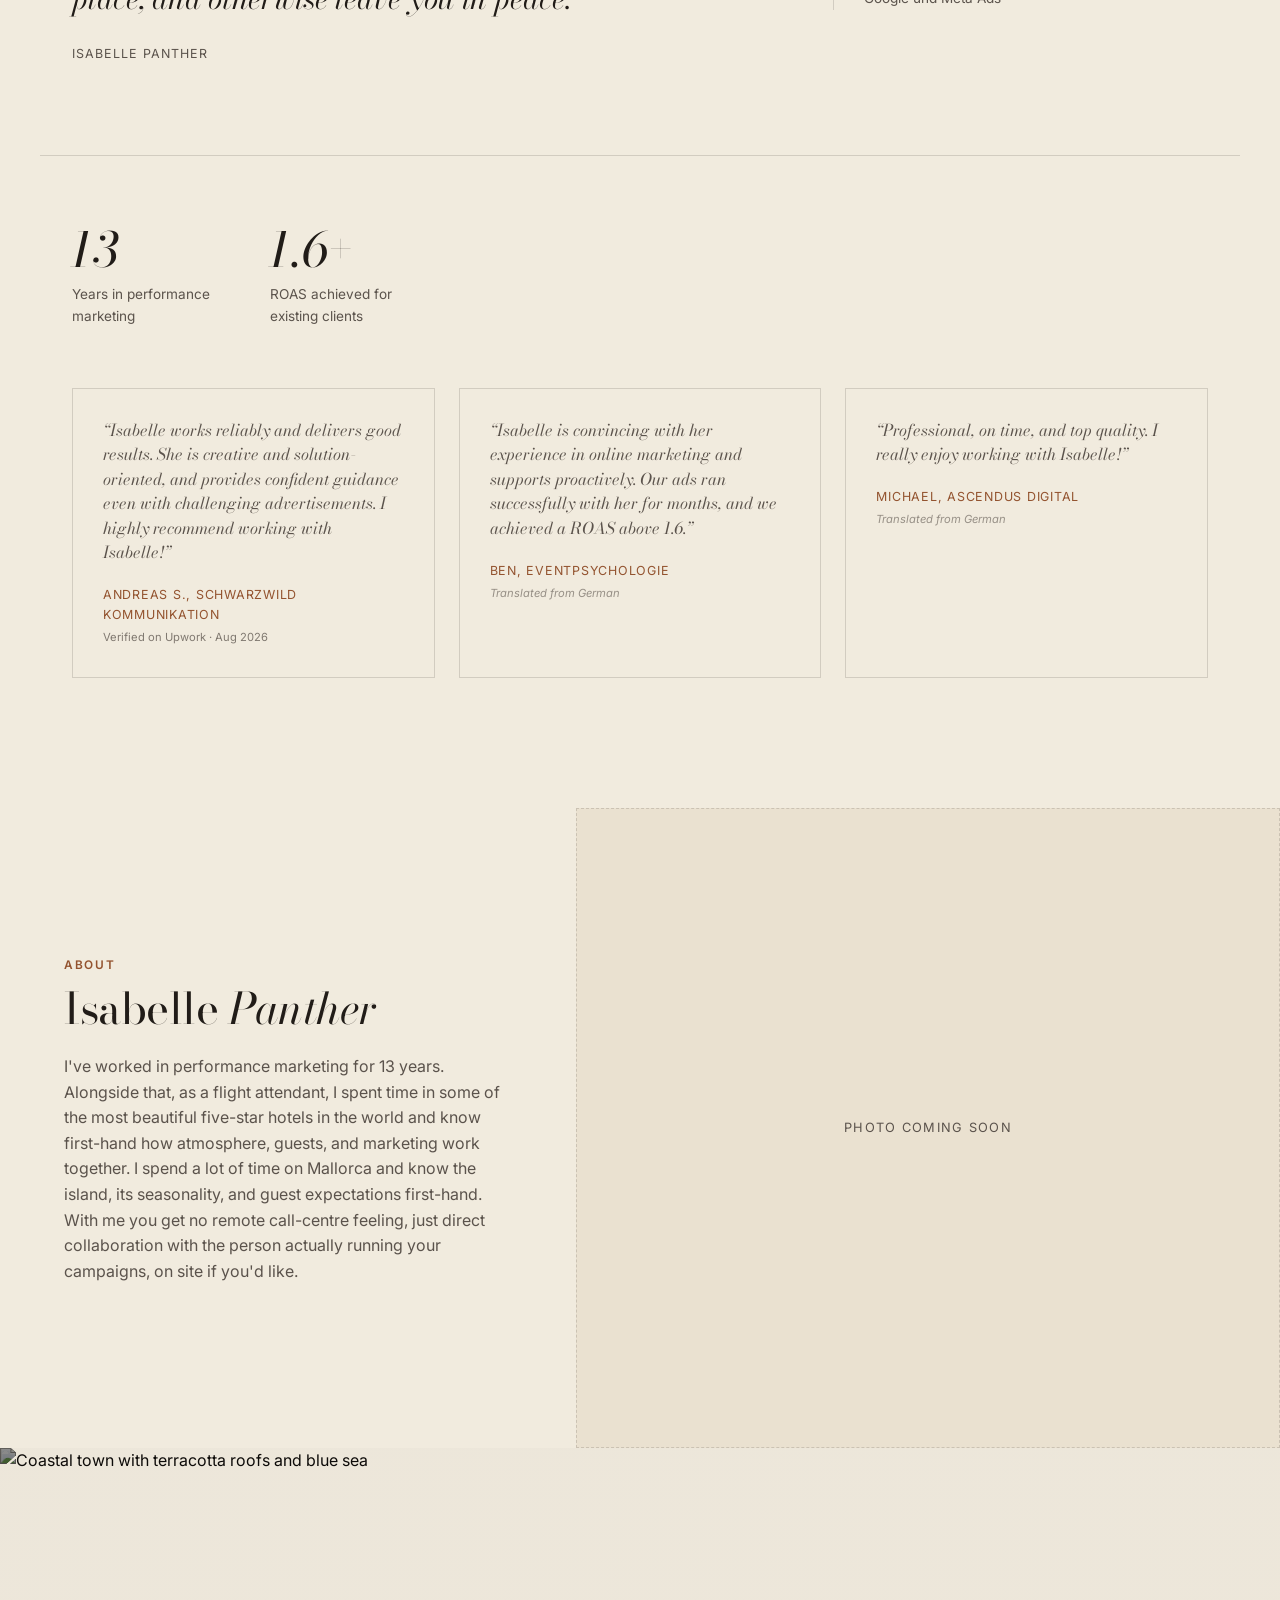
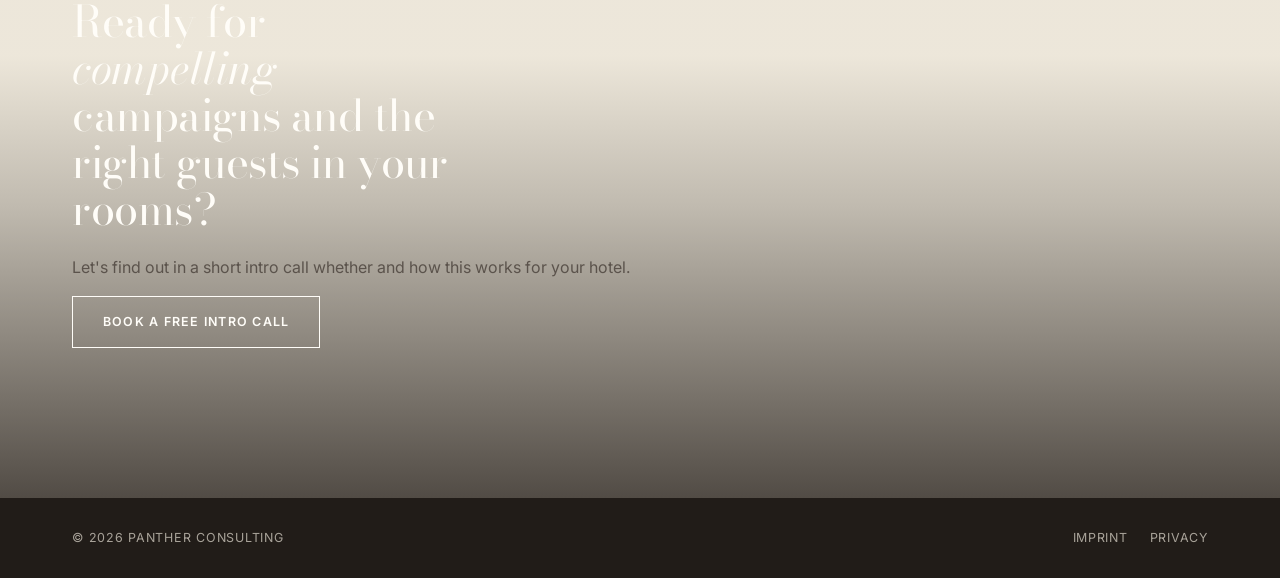
==== commit e5f48646: "Add files via upload" ====
--- a/en/index.html
+++ b/en/index.html
@@ -4,12 +4,9 @@
 <meta charset="UTF-8">
 <meta name="viewport" content="width=device-width, initial-scale=1.0">
 <title>Panther Consulting — Google &amp; Meta Ads for Boutique Hotels</title>
-<style>
-@font-face { font-family:"Inter"; font-style:normal; font-weight:400; src:url("../fonts/inter-400.woff2") format("woff2"); font-display:swap; }
-@font-face { font-family:"Inter"; font-style:normal; font-weight:600; src:url("../fonts/inter-600.woff2") format("woff2"); font-display:swap; }
-@font-face { font-family:"Bodoni Moda"; font-style:normal; font-weight:400; src:url("../fonts/bodoni-moda-400.woff2") format("woff2"); font-display:swap; }
-@font-face { font-family:"Bodoni Moda"; font-style:italic; font-weight:400; src:url("../fonts/bodoni-moda-400-italic.woff2") format("woff2"); font-display:swap; }
-</style>
+<link rel="preconnect" href="https://fonts.googleapis.com">
+<link rel="preconnect" href="https://fonts.gstatic.com" crossorigin>
+<link href="https://fonts.googleapis.com/css2?family=Bodoni+Moda:ital,opsz,wght@0,6..96,400;0,6..96,500;1,6..96,400;1,6..96,500&family=Inter:wght@400;500;600&display=swap" rel="stylesheet">
 <style>
 :root {
   --ink: #211C18;
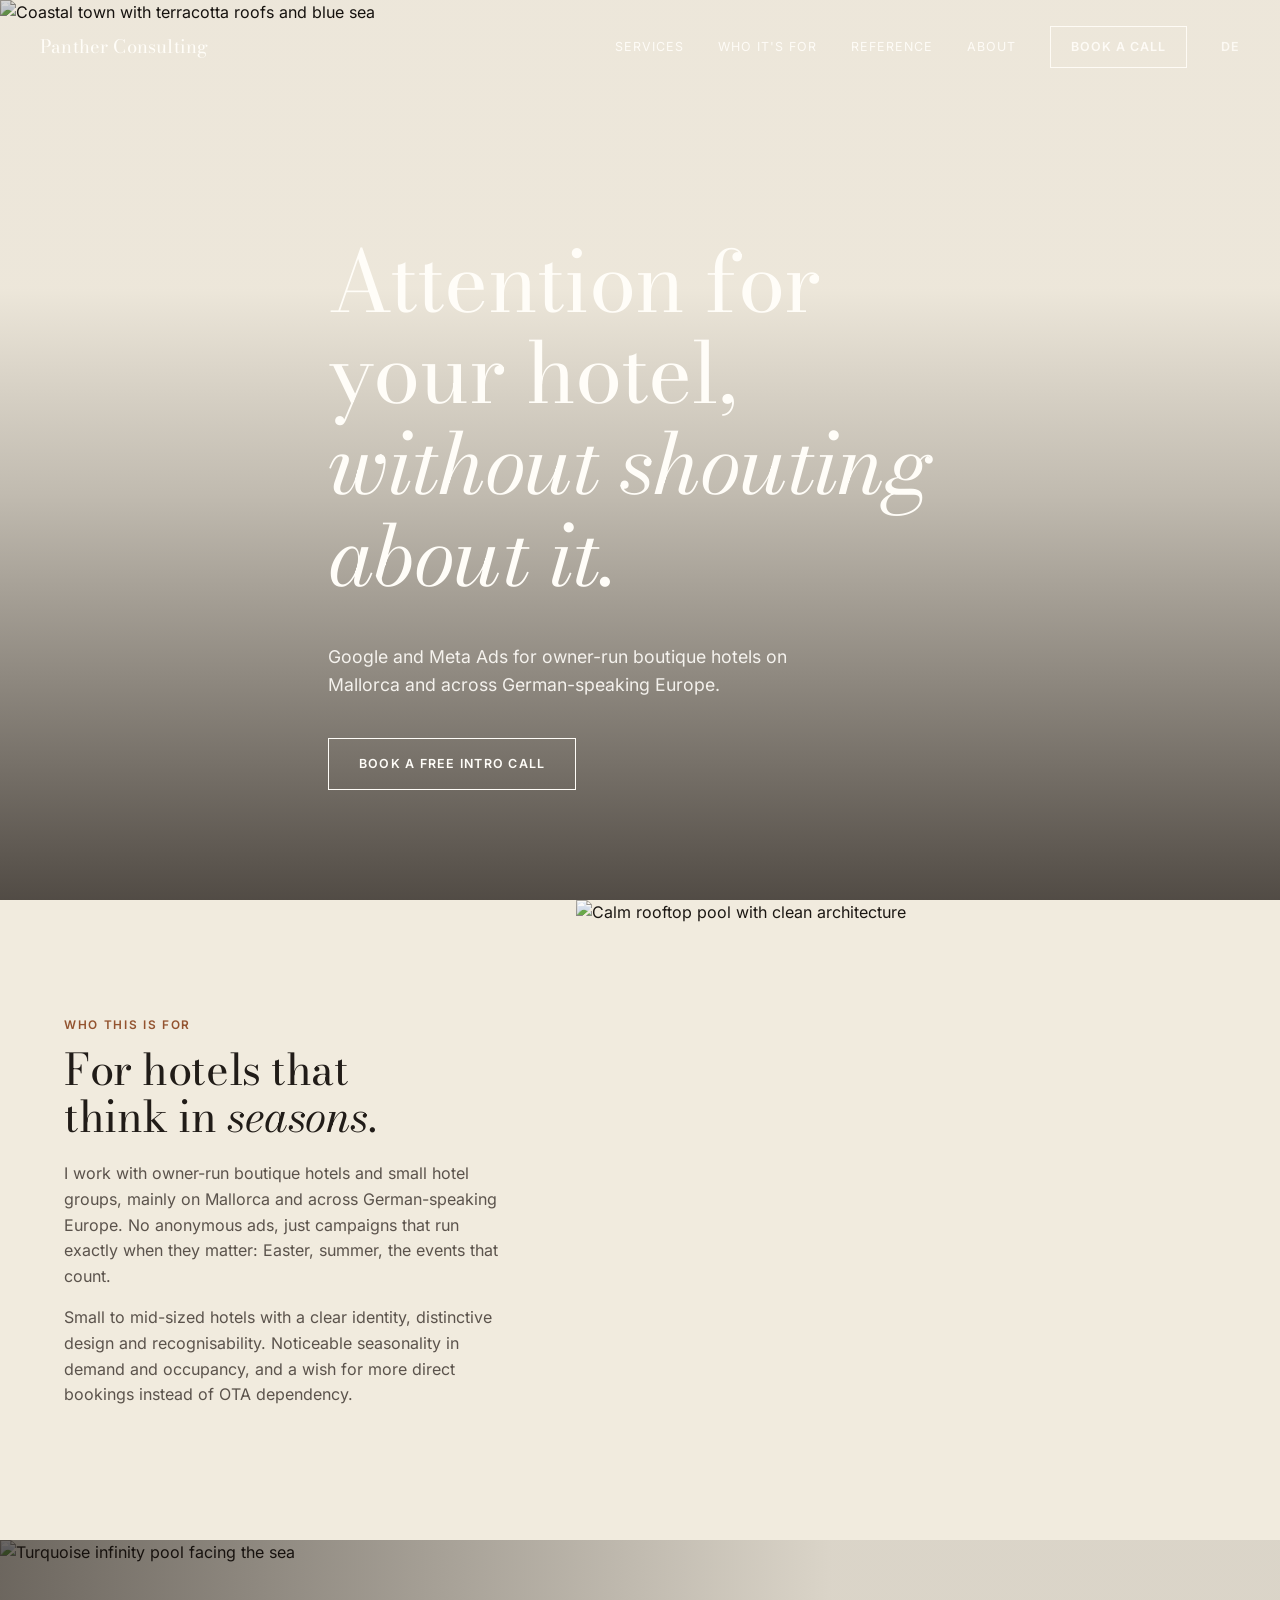
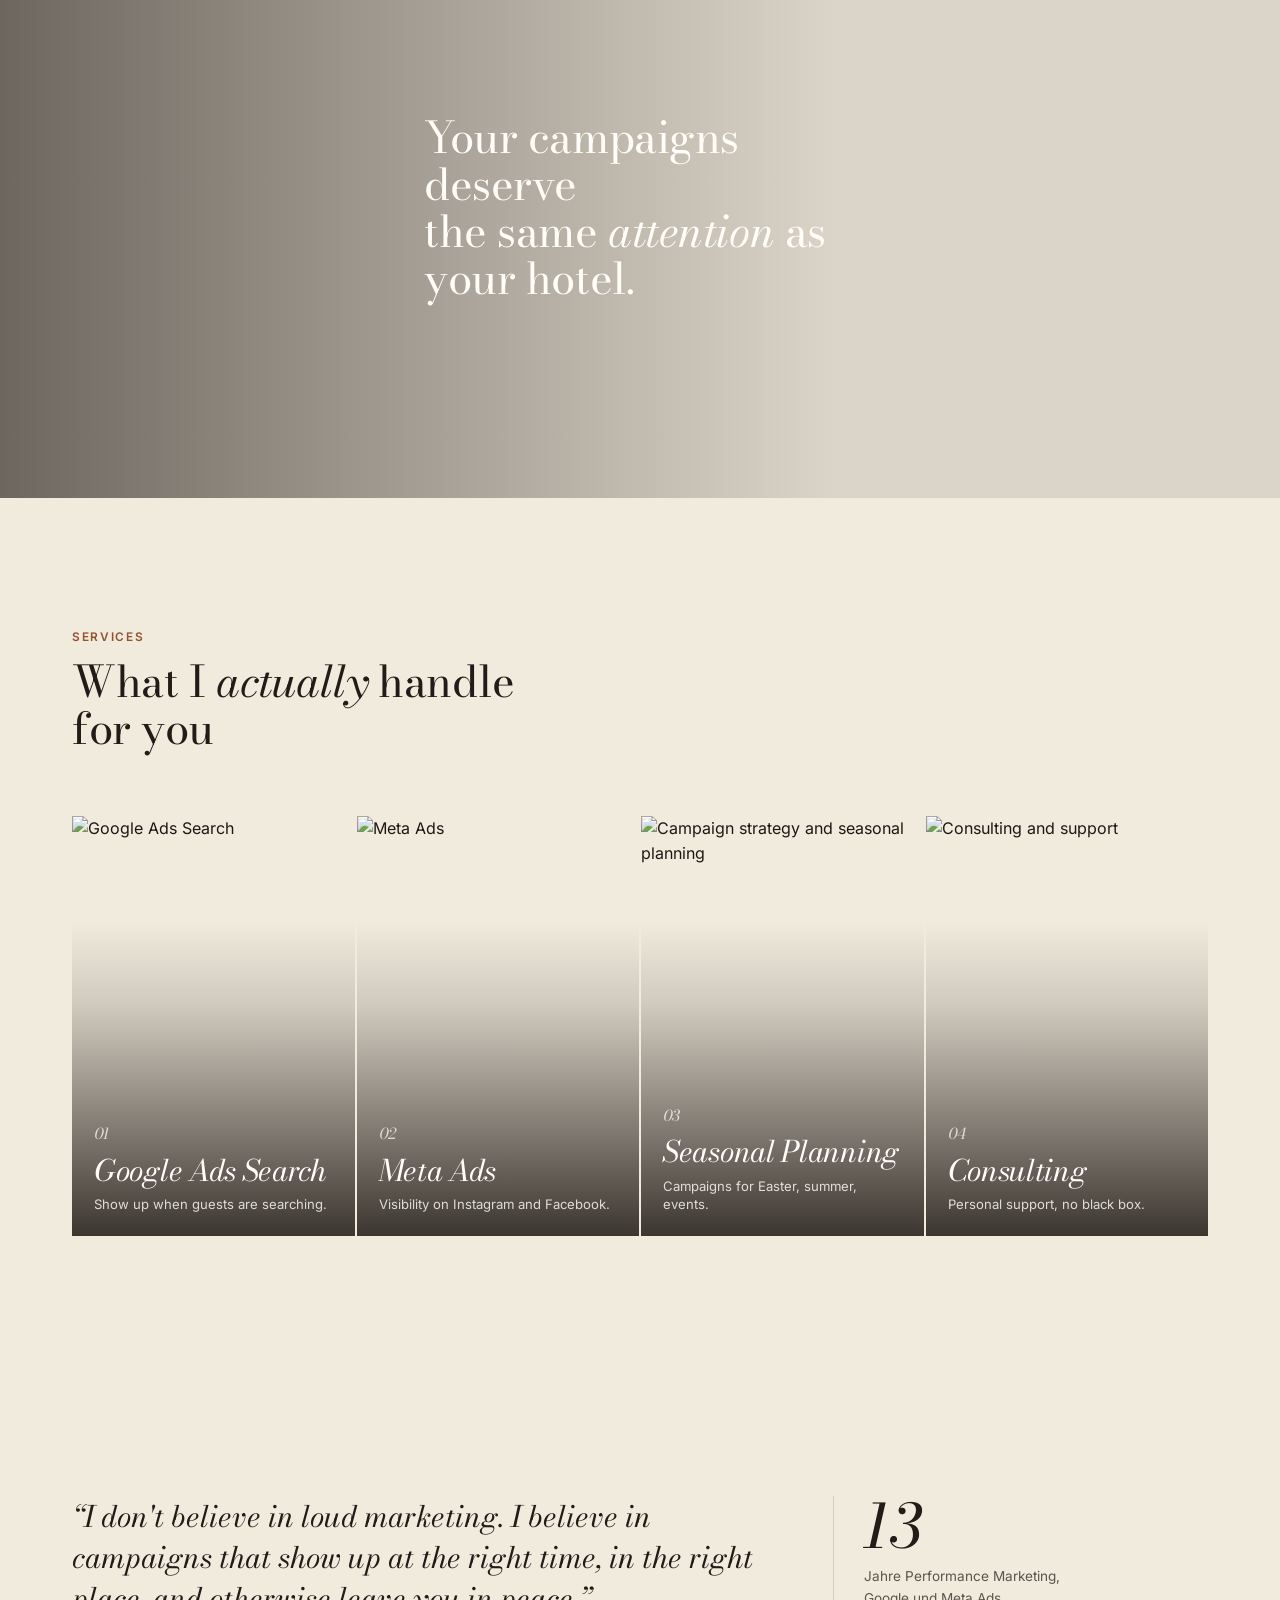
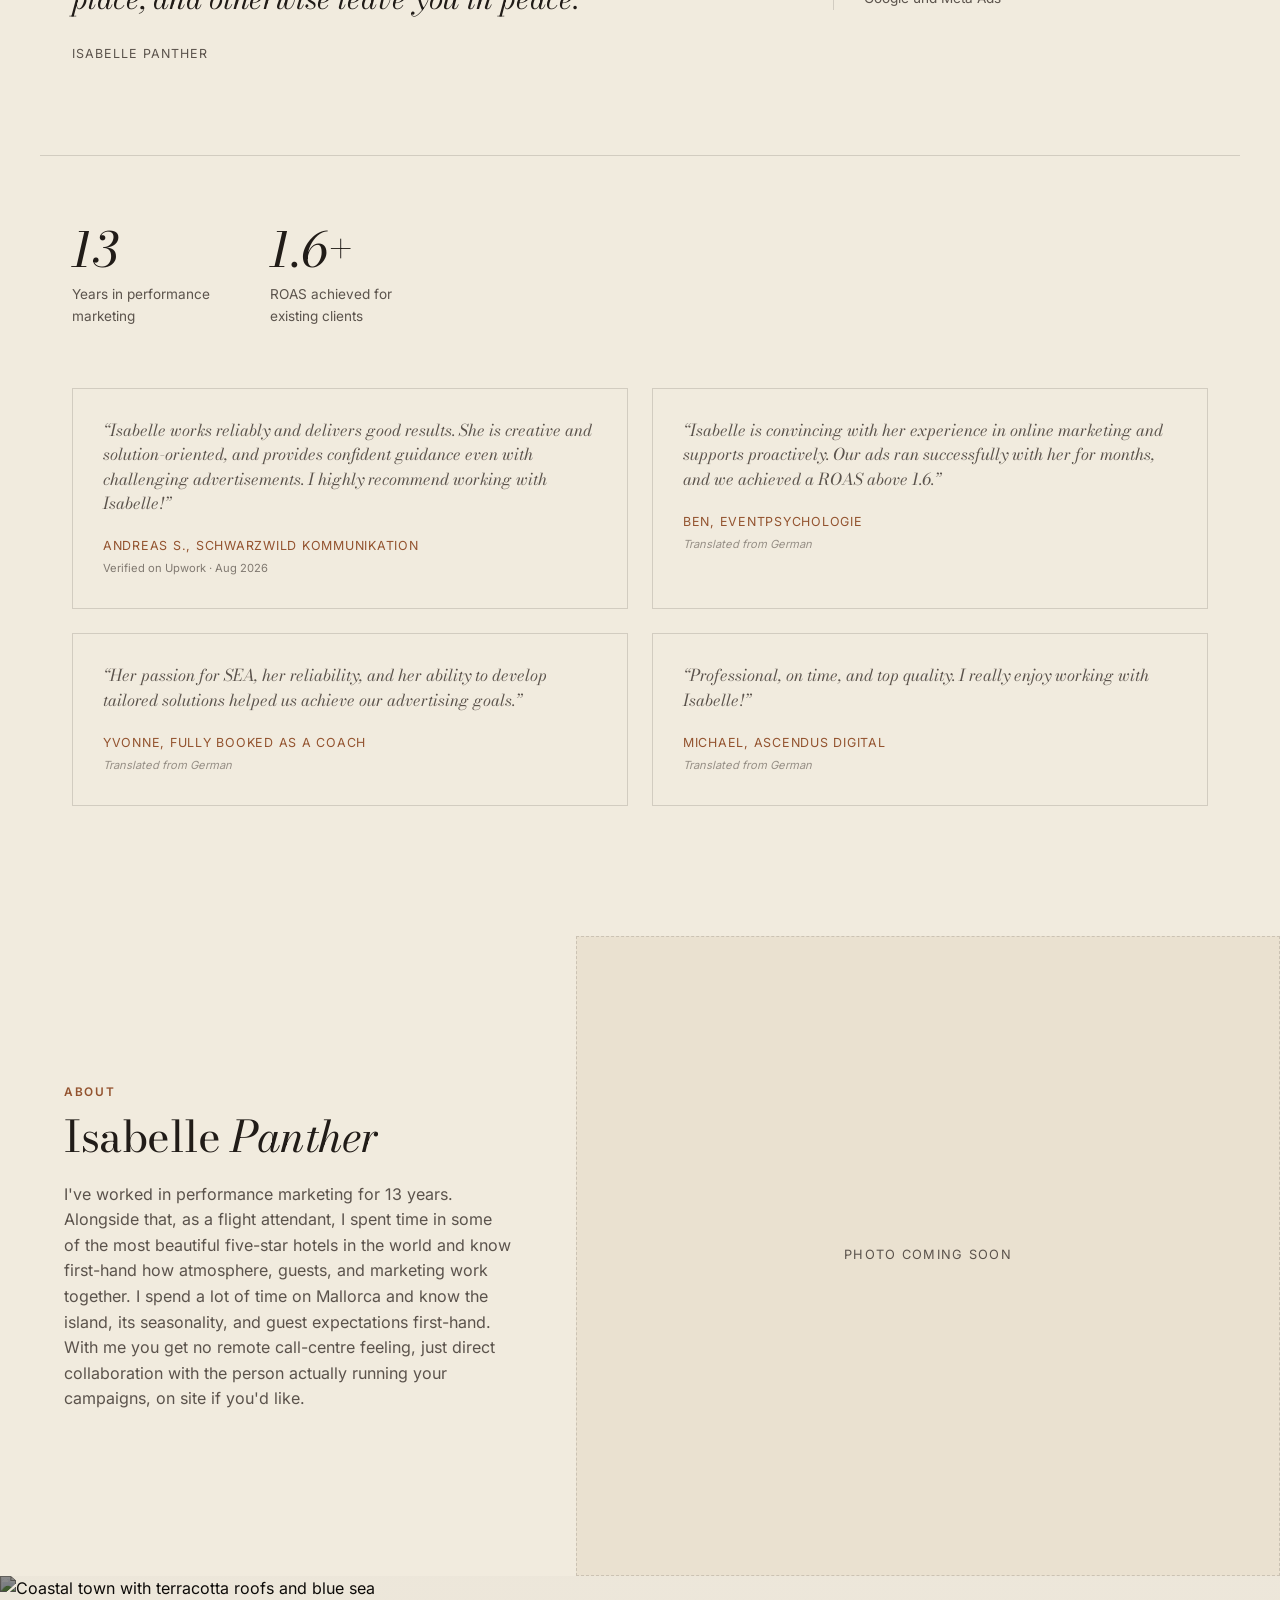
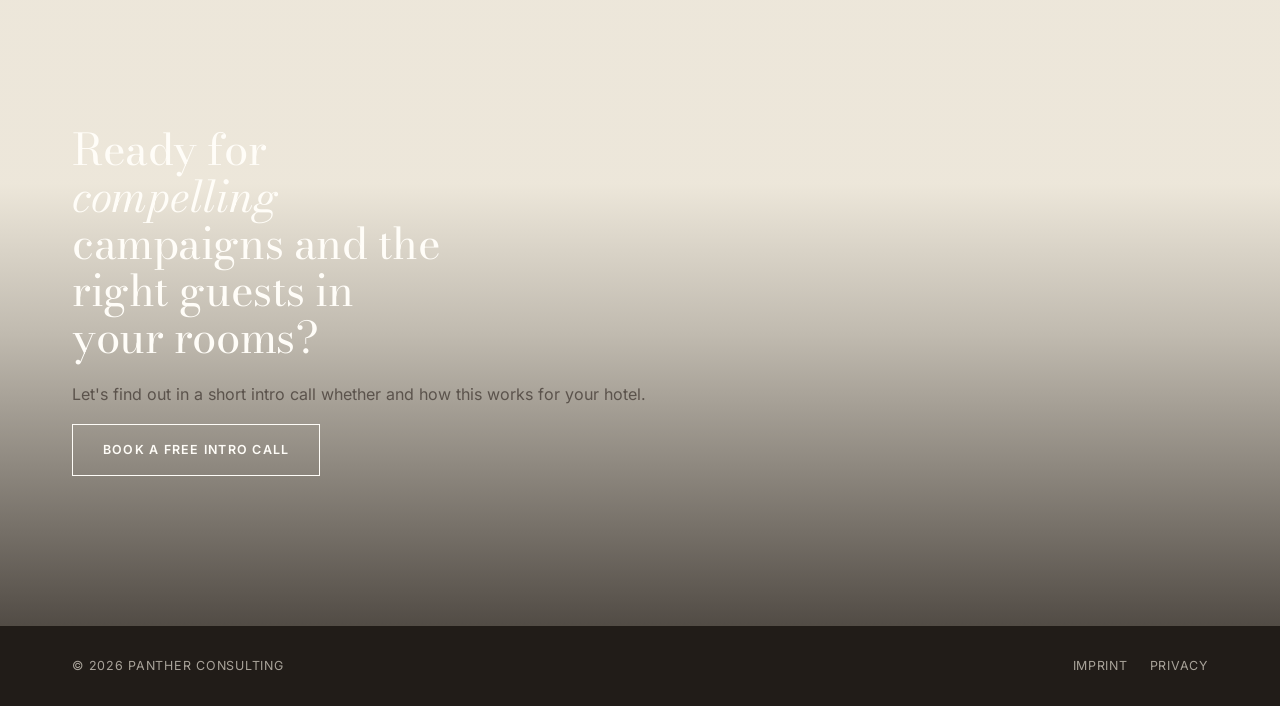
==== commit eee96cc8: "Add files via upload" ====
--- a/en/index.html
+++ b/en/index.html
@@ -4,9 +4,12 @@
 <meta charset="UTF-8">
 <meta name="viewport" content="width=device-width, initial-scale=1.0">
 <title>Panther Consulting — Google &amp; Meta Ads for Boutique Hotels</title>
-<link rel="preconnect" href="https://fonts.googleapis.com">
-<link rel="preconnect" href="https://fonts.gstatic.com" crossorigin>
-<link href="https://fonts.googleapis.com/css2?family=Bodoni+Moda:ital,opsz,wght@0,6..96,400;0,6..96,500;1,6..96,400;1,6..96,500&family=Inter:wght@400;500;600&display=swap" rel="stylesheet">
+<style>
+@font-face { font-family:"Inter"; font-style:normal; font-weight:400; src:url("../fonts/inter-400.woff2") format("woff2"); font-display:swap; }
+@font-face { font-family:"Inter"; font-style:normal; font-weight:600; src:url("../fonts/inter-600.woff2") format("woff2"); font-display:swap; }
+@font-face { font-family:"Bodoni Moda"; font-style:normal; font-weight:400; src:url("../fonts/bodoni-moda-400.woff2") format("woff2"); font-display:swap; }
+@font-face { font-family:"Bodoni Moda"; font-style:italic; font-weight:400; src:url("../fonts/bodoni-moda-400-italic.woff2") format("woff2"); font-display:swap; }
+</style>
 <style>
 :root {
   --ink: #211C18;
@@ -101,7 +104,7 @@
 .social-proof { border-top: 1px solid var(--sand-line); margin-top: 90px; padding-top: 70px; }
 .stats-row { display: flex; gap: 60px; margin-bottom: 60px; }
 .stats-row .fact-number { font-size: 3rem; }
-.testimonial-row { display: grid; grid-template-columns: repeat(3, 1fr); gap: 24px; }
+.testimonial-row { display: grid; grid-template-columns: repeat(2, 1fr); gap: 24px; }
 .testimonial-card { border: 1px solid var(--sand-line); padding: 30px 30px; }
 .testimonial-card p.quote { font-family: var(--serif); font-style: italic; font-size: 1.02rem; color: var(--ink-soft); margin: 0 0 1.2em; line-height: 1.5; }
 .testimonial-card .who { font-size: 0.78rem; text-transform: uppercase; letter-spacing: 0.06em; color: var(--clay); display: block; }
@@ -257,6 +260,11 @@
         <div class="testimonial-card">
           <p class="quote">“Isabelle is convincing with her experience in online marketing and supports proactively. Our ads ran successfully with her for months, and we achieved a ROAS above 1.6.”</p>
           <span class="who">Ben, Eventpsychologie</span>
+          <span class="translated-tag">Translated from German</span>
+        </div>
+        <div class="testimonial-card">
+          <p class="quote">“Her passion for SEA, her reliability, and her ability to develop tailored solutions helped us achieve our advertising goals.”</p>
+          <span class="who">Yvonne, fully booked as a coach</span>
           <span class="translated-tag">Translated from German</span>
         </div>
         <div class="testimonial-card">
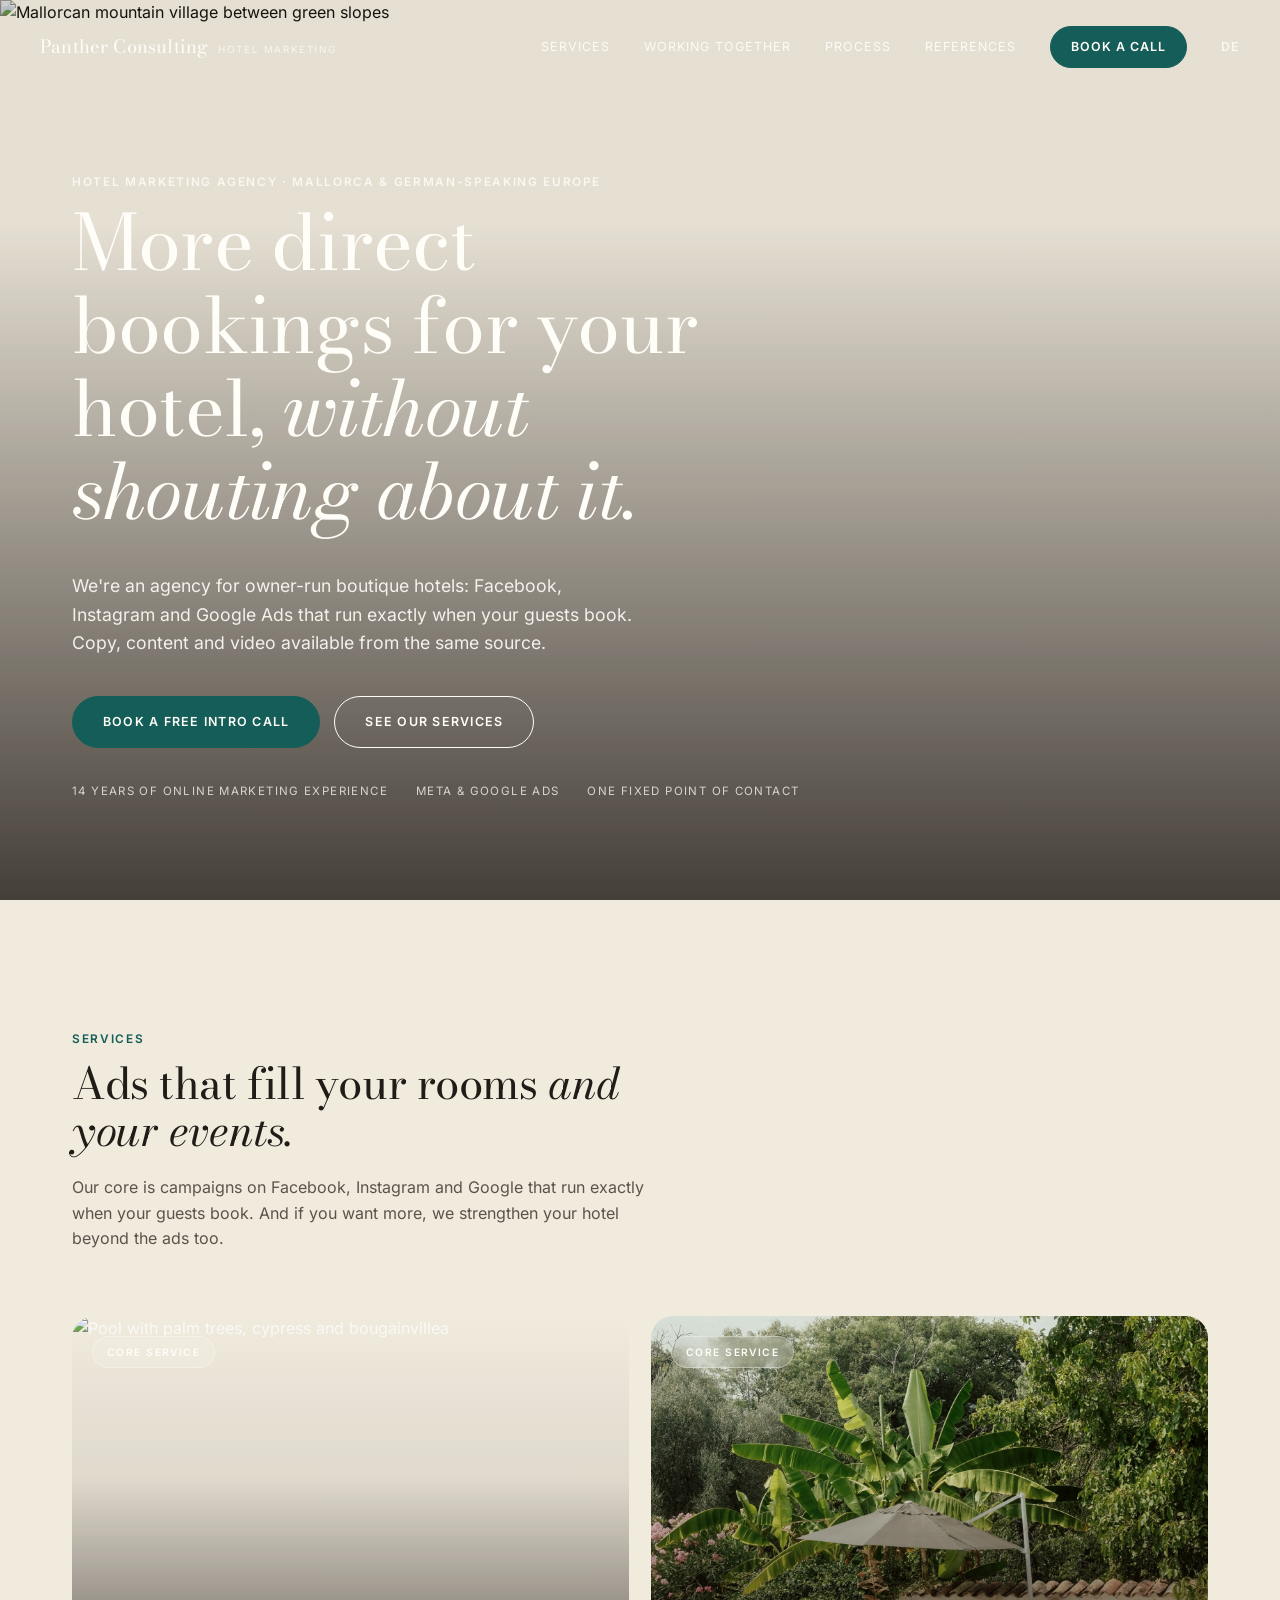
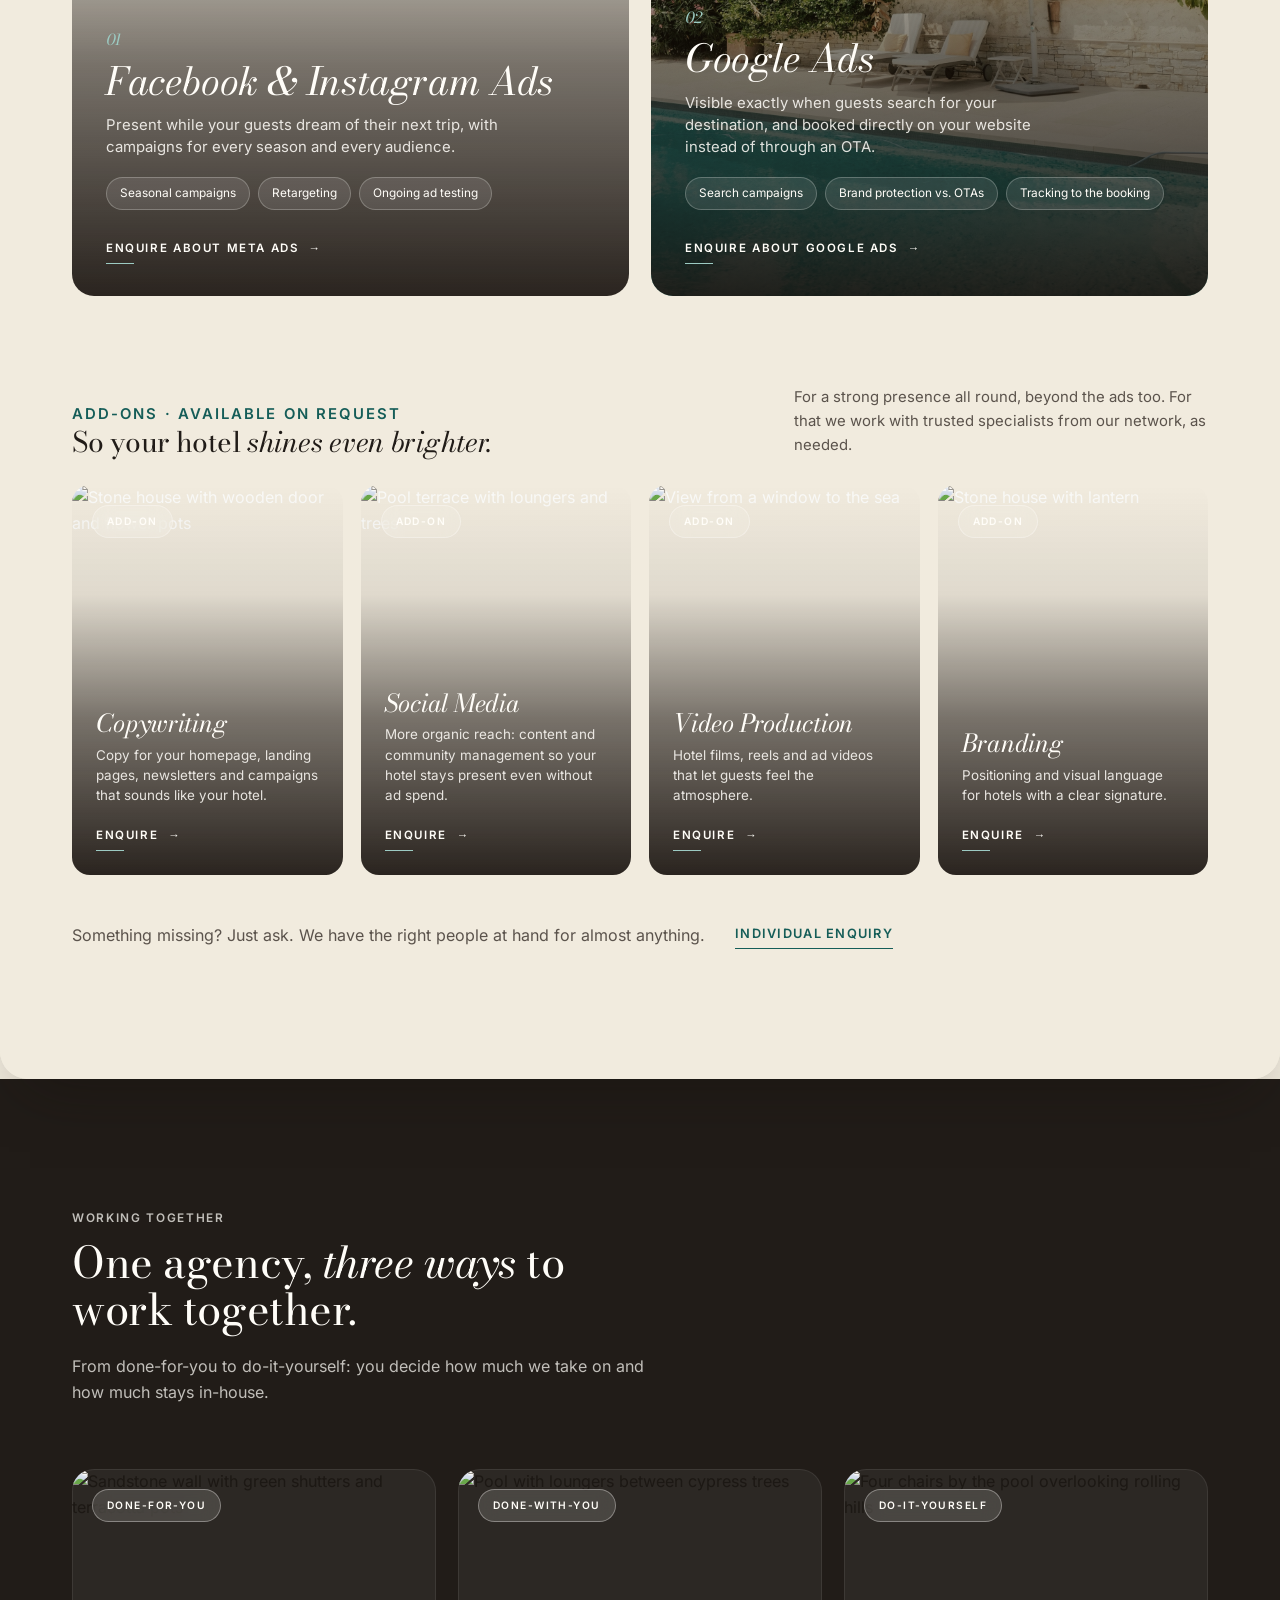
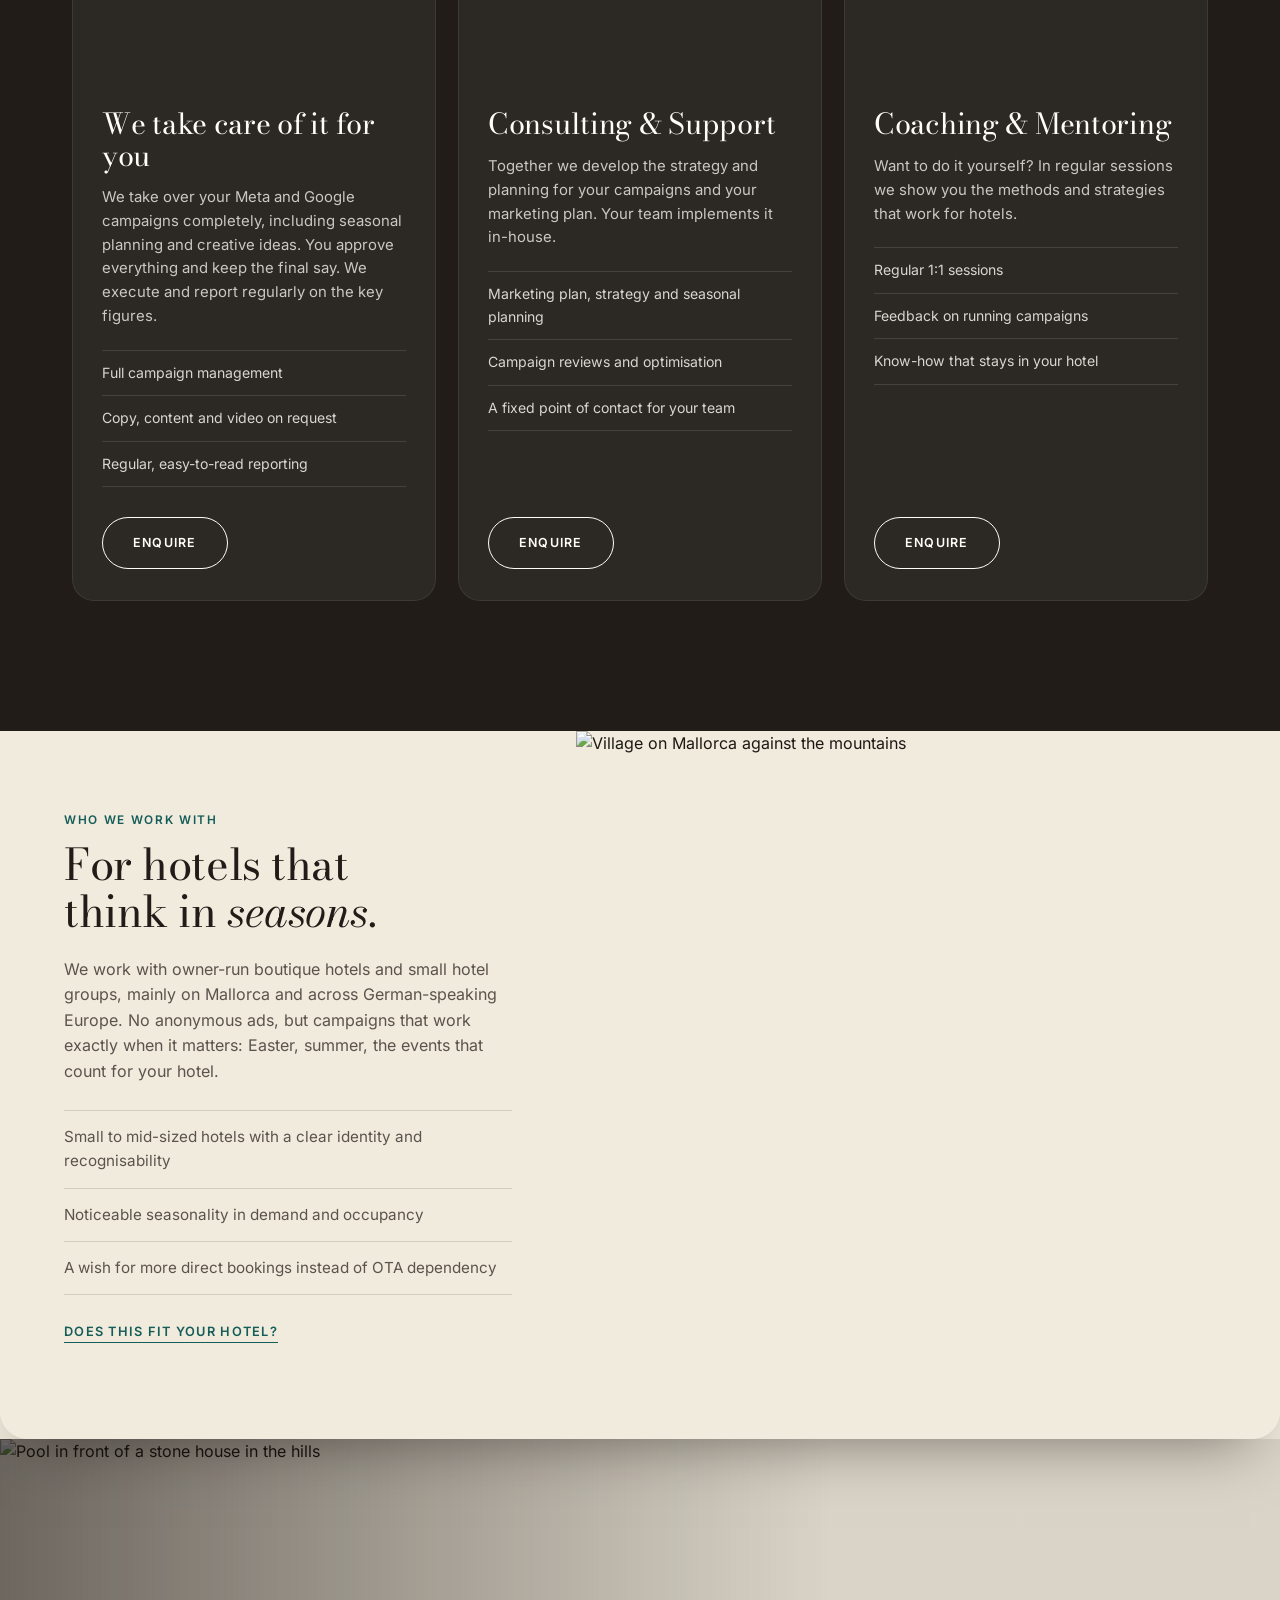
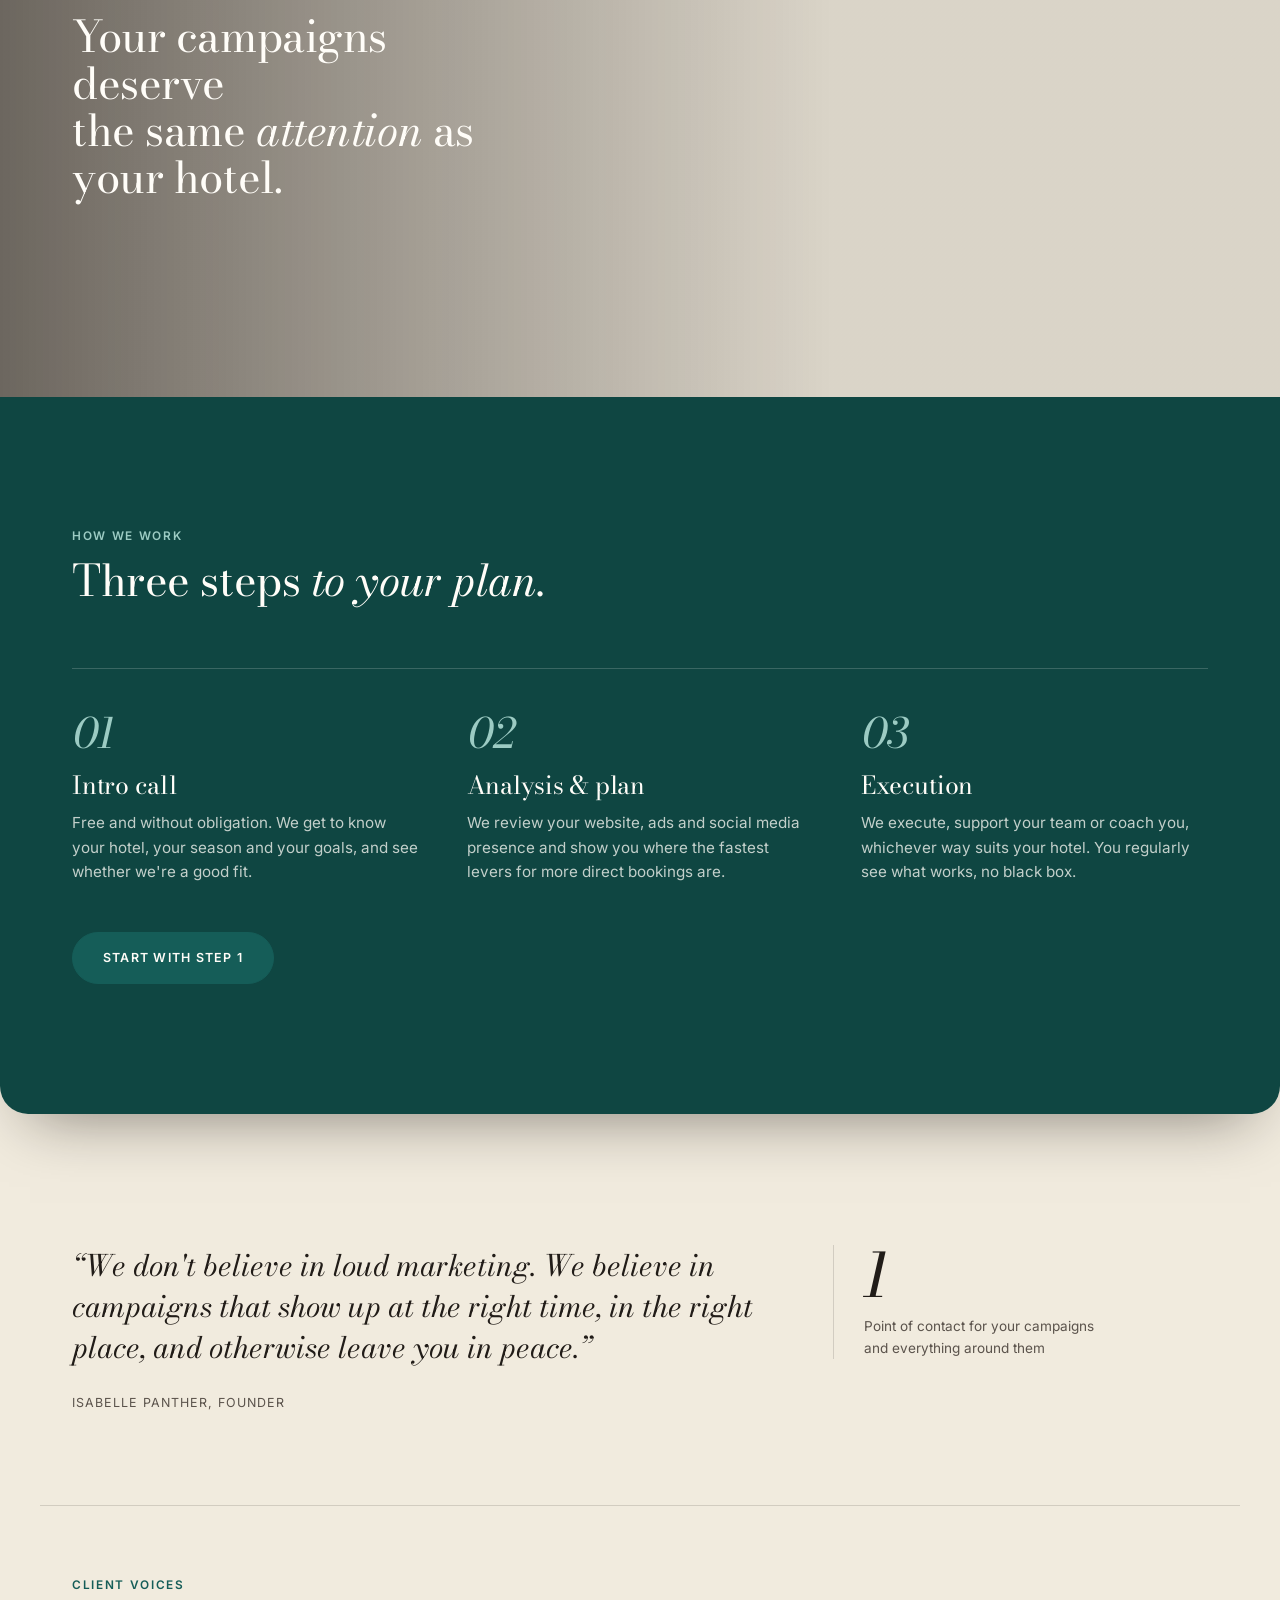
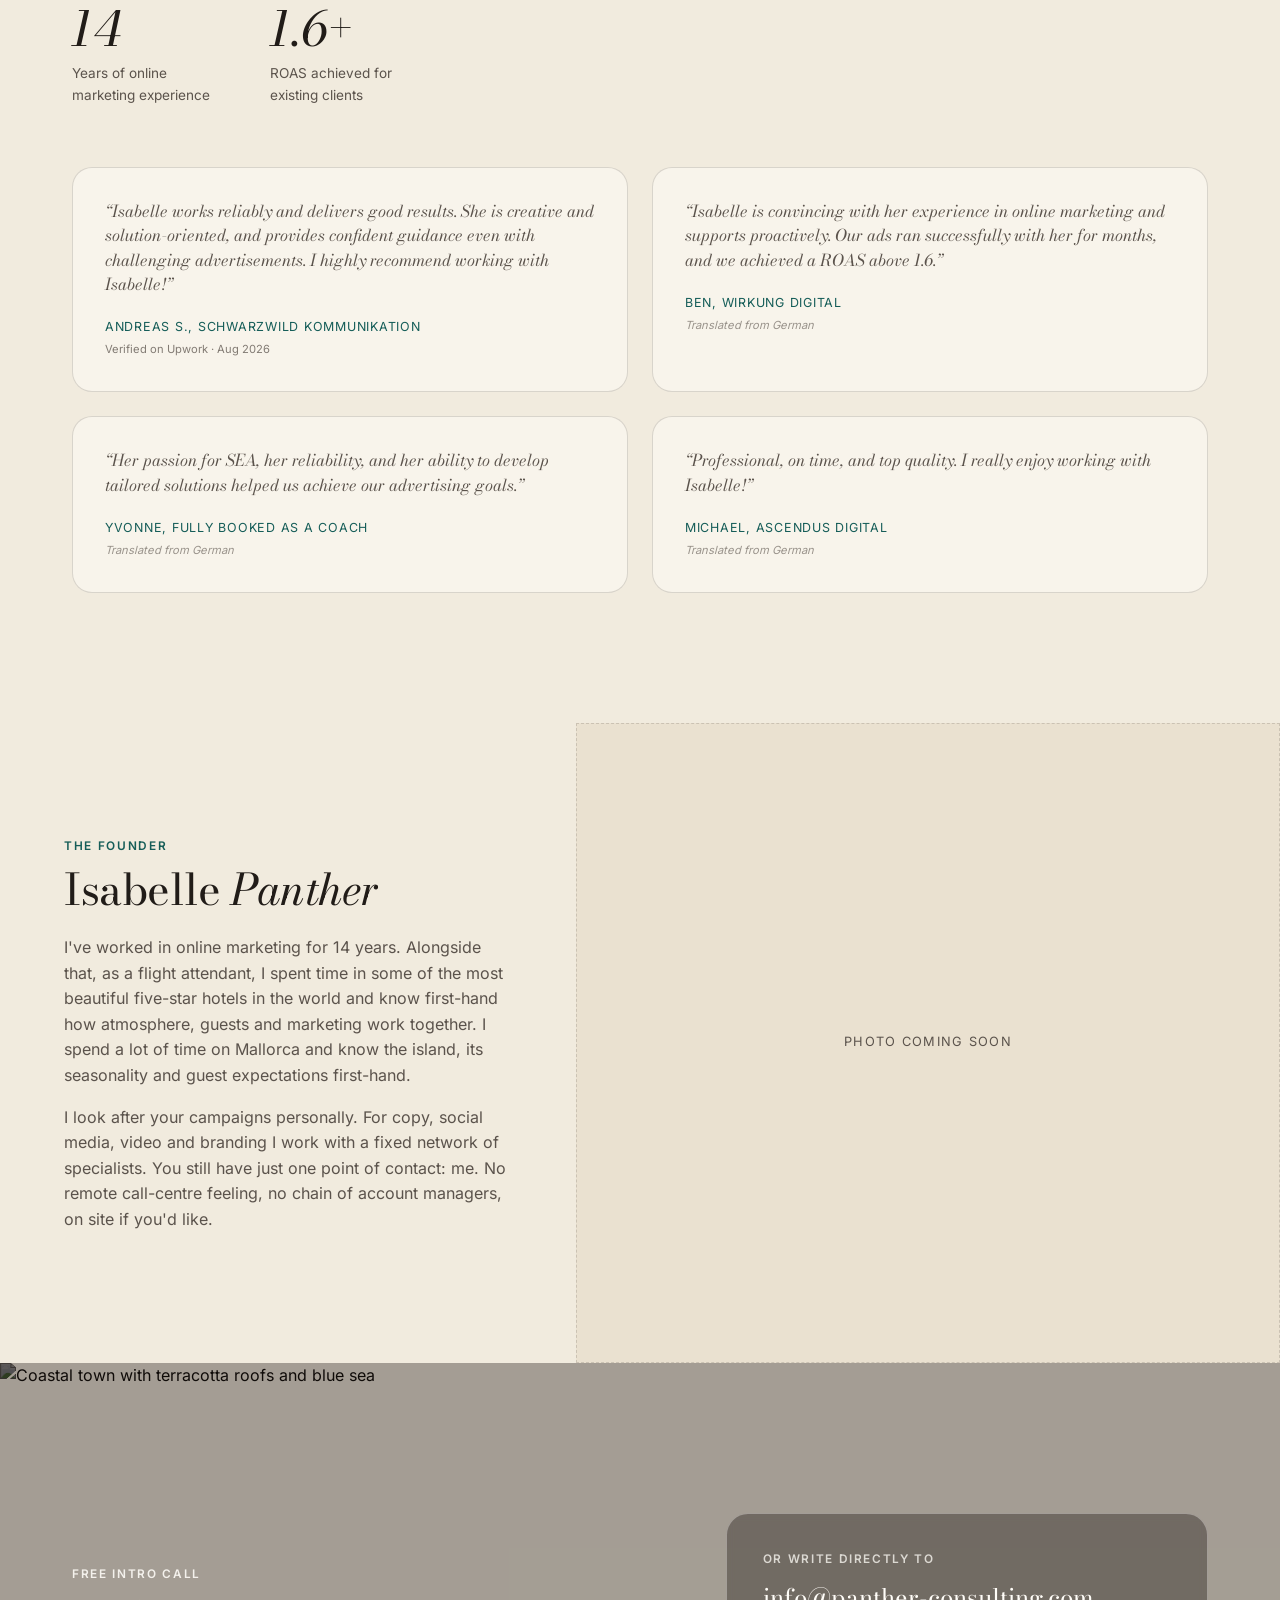
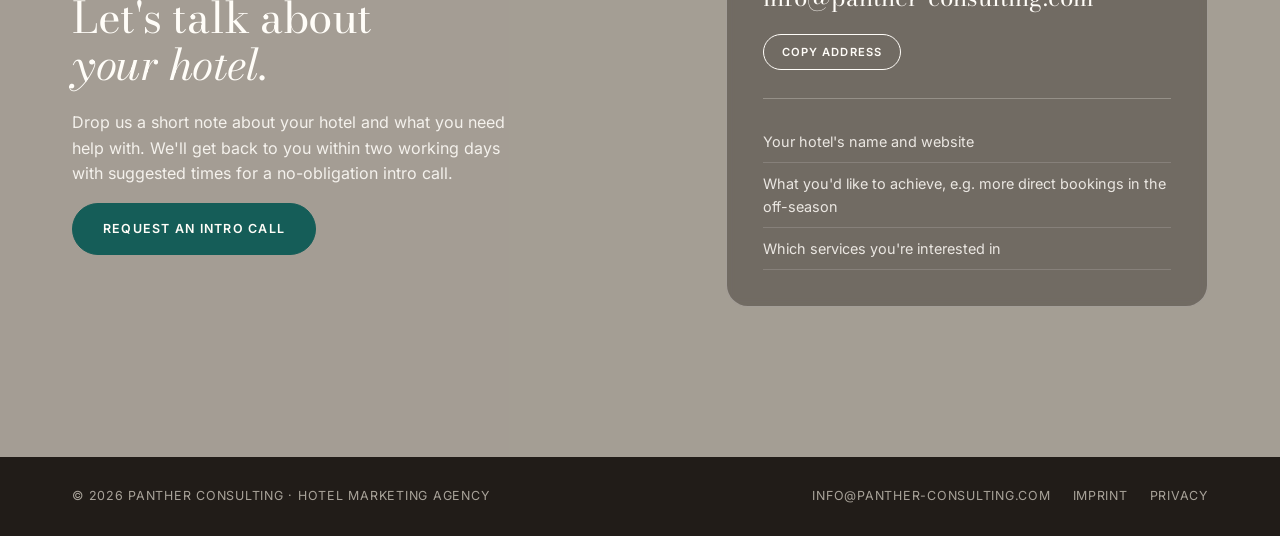
==== commit 25327923: "Add files via upload" ====
--- a/en/index.html
+++ b/en/index.html
@@ -3,7 +3,23 @@
 <head>
 <meta charset="UTF-8">
 <meta name="viewport" content="width=device-width, initial-scale=1.0">
-<title>Panther Consulting — Google &amp; Meta Ads for Boutique Hotels</title>
+<title>Panther Consulting · Meta &amp; Google Ads for Boutique Hotels</title>
+<meta name="description" content="Panther Consulting is a Meta & Google Ads agency for owner-run boutique hotels on Mallorca and in German-speaking Europe. Add-ons: copywriting, social media, video and branding.">
+<meta property="og:type" content="website">
+<meta property="og:site_name" content="Panther Consulting">
+<meta property="og:locale" content="en_US">
+<meta property="og:url" content="https://hotel-ads.vercel.app/en/">
+<meta property="og:title" content="Panther Consulting · Meta &amp; Google Ads for Boutique Hotels">
+<meta property="og:description" content="Meta &amp; Google Ads for owner-run boutique hotels on Mallorca and in German-speaking Europe. More direct bookings, without shouting about it. Free intro call.">
+<meta property="og:image" content="https://hotel-ads.vercel.app/images/og-preview-en.jpg">
+<meta property="og:image:width" content="1200">
+<meta property="og:image:height" content="630">
+<meta property="og:image:alt" content="More direct bookings for your hotel, without shouting about it – Panther Consulting">
+<meta name="twitter:card" content="summary_large_image">
+<link rel="canonical" href="https://hotel-ads.vercel.app/en/">
+<link rel="icon" href="/favicon.svg" type="image/svg+xml">
+<link rel="icon" href="/favicon-32.png" type="image/png" sizes="32x32">
+<link rel="apple-touch-icon" href="/apple-touch-icon.png">
 <style>
 @font-face { font-family:"Inter"; font-style:normal; font-weight:400; src:url("../fonts/inter-400.woff2") format("woff2"); font-display:swap; }
 @font-face { font-family:"Inter"; font-style:normal; font-weight:600; src:url("../fonts/inter-600.woff2") format("woff2"); font-display:swap; }
@@ -14,8 +30,13 @@
 :root {
   --ink: #211C18;
   --ink-soft: #5B534C;
-  --clay: #93532F;
+  --clay: #155D58;
+  --green-deep: #0F4642;
+  --clay-light: #9CCBC3;
+  --cta: #155D58;
+  --cta-hover: #24867D;
   --sand: #F1EBDE;
+  --sand-2: #EAE1D0;
   --sand-line: rgba(33,28,24,0.15);
   --cream: #FFFDF8;
   --serif: "Bodoni Moda", Georgia, serif;
@@ -32,33 +53,44 @@
 p { margin: 0 0 1em; color: var(--ink-soft); }
 a { color: inherit; }
 .eyebrow-text { font-family: var(--sans); text-transform: uppercase; letter-spacing: 0.14em; color: var(--clay); font-size: 0.74rem; font-weight: 600; margin: 0 0 0.9em; }
-
-.btn-outline { display: inline-flex; align-items: center; text-decoration: none; color: var(--ink); font-family: var(--sans); font-weight: 600; font-size: 0.78rem; letter-spacing: 0.1em; text-transform: uppercase; border: 1px solid currentColor; padding: 15px 30px; transition: background 0.25s ease, color 0.25s ease; }
+.eyebrow-light { color: rgba(255,253,248,0.8); }
+
+.btn-outline { border-radius: 999px; display: inline-flex; align-items: center; text-decoration: none; color: var(--ink); font-family: var(--sans); font-weight: 600; font-size: 0.78rem; letter-spacing: 0.1em; text-transform: uppercase; border: 1px solid currentColor; padding: 15px 30px; background: transparent; cursor: pointer; transition: background 0.25s ease, color 0.25s ease, border-color 0.25s ease; }
 .btn-outline:hover { background: var(--ink); color: var(--cream); }
 .btn-outline-light { color: var(--cream); }
 .btn-outline-light:hover { background: var(--cream); color: var(--ink); }
+.btn-solid { background: var(--cream); color: var(--ink); border-color: var(--cream); }
+.btn-solid:hover { background: var(--cta); border-color: var(--cta); color: var(--cream); }
+.btn-green { background: var(--cta); border-color: var(--cta); color: var(--cream); }
+.btn-green:hover { background: var(--cta-hover); border-color: var(--cta-hover); color: var(--cream); }
+.text-link { font-size: 0.8rem; font-weight: 600; text-transform: uppercase; letter-spacing: 0.1em; color: var(--clay); text-decoration: none; border-bottom: 1px solid currentColor; padding-bottom: 3px; }
+.text-link:hover { color: var(--ink); }
 
 .site-header { position: fixed; top: 0; left: 0; right: 0; z-index: 40; transition: background 0.3s ease, box-shadow 0.3s ease; }
 .site-header.scrolled { background: rgba(241, 235, 222, 0.96); backdrop-filter: blur(8px); box-shadow: 0 1px 0 rgba(33,28,24,0.1); }
 .header-inner { display: flex; align-items: center; justify-content: space-between; padding: 26px 0; }
 .wordmark { font-family: var(--serif); font-size: 1.15rem; letter-spacing: 0.01em; color: var(--cream); text-decoration: none; transition: color 0.3s ease; }
+.wordmark small { font-family: var(--sans); font-size: 0.62rem; text-transform: uppercase; letter-spacing: 0.16em; opacity: 0.75; margin-left: 10px; }
 .site-header.scrolled .wordmark { color: var(--ink); }
 .nav { display: flex; align-items: center; gap: 34px; }
 .nav a { color: rgba(255,253,248,0.92); text-decoration: none; font-size: 0.78rem; text-transform: uppercase; letter-spacing: 0.08em; transition: color 0.3s ease; }
 .site-header.scrolled .nav a { color: var(--ink-soft); }
 .nav a:hover { color: var(--clay); }
+.nav a.nav-cta, .site-header.scrolled .nav a.nav-cta { color: var(--cream) !important; }
 .lang-switch { font-weight: 600; opacity: 0.9; }
 .nav-toggle { display: none; flex-direction: column; gap: 5px; background: none; border: none; cursor: pointer; padding: 6px; }
 .nav-toggle span { width: 22px; height: 2px; background: var(--cream); display: block; }
 .site-header.scrolled .nav-toggle span { background: var(--ink); }
 
-.hero { position: relative; height: 100vh; min-height: 640px; display: flex; align-items: flex-end; overflow: hidden; }
+.hero { position: relative; height: 100vh; min-height: 680px; display: flex; align-items: flex-end; overflow: hidden; }
 .hero-media { position: absolute; inset: 0; }
 .hero-media img { width: 100%; height: 100%; object-fit: cover; filter: sepia(0.22) saturate(0.8) contrast(1.08) brightness(0.85); }
-.hero-scrim { position: absolute; inset: 0; background: linear-gradient(0deg, rgba(20,14,10,0.72) 0%, rgba(20,14,10,0.22) 45%, rgba(20,14,10,0.02) 68%); }
-.hero-content { position: relative; color: var(--cream); padding-bottom: 110px; max-width: 760px; }
-.hero-content h1 { color: var(--cream); font-size: clamp(2.9rem, 6.6vw, 5.4rem); max-width: 12ch; }
-.hero-sub { color: rgba(255,253,248,0.9); font-size: 1.1rem; max-width: 44ch; margin-bottom: 2.2em; font-family: var(--sans); }
+.hero-scrim { position: absolute; inset: 0; background: linear-gradient(0deg, rgba(20,14,10,0.78) 0%, rgba(20,14,10,0.3) 50%, rgba(20,14,10,0.05) 75%); }
+.hero-content { position: relative; color: var(--cream); padding-bottom: 100px; width: 100%; }
+.hero-content h1 { color: var(--cream); font-size: clamp(2.7rem, 6vw, 5rem); max-width: 14ch; }
+.hero-sub { color: rgba(255,253,248,0.9); font-size: 1.1rem; max-width: 52ch; margin-bottom: 2.2em; font-family: var(--sans); }
+.hero-actions { display: flex; flex-wrap: wrap; gap: 14px; }
+.hero-trust { margin: 34px 0 0; display: flex; flex-wrap: wrap; gap: 10px 28px; font-size: 0.72rem; text-transform: uppercase; letter-spacing: 0.12em; color: rgba(255,253,248,0.75); }
 
 .reveal { opacity: 0; transform: translateY(18px); transition: opacity 0.7s ease, transform 0.7s ease; }
 .reveal.in-view { opacity: 1; transform: translateY(0); }
@@ -68,28 +100,76 @@
 .split-copy h2 { max-width: 12ch; }
 .split-media { position: relative; overflow: hidden; }
 .split-media img { width: 100%; height: 100%; object-fit: cover; display: block; }
-.photo-placeholder { background: var(--sand-2, #EAE1D0); display: flex; align-items: center; justify-content: center; border: 1px dashed var(--sand-line); }
+.photo-placeholder { background: var(--sand-2); display: flex; align-items: center; justify-content: center; border: 1px dashed var(--sand-line); }
 .photo-placeholder span { font-family: var(--sans); font-size: 0.8rem; text-transform: uppercase; letter-spacing: 0.1em; color: var(--ink-soft); }
-.fit-list { list-style: none; margin: 1.8em 0 0; padding: 0; display: grid; gap: 0; border-top: 1px solid var(--sand-line); max-width: 42ch; }
+.fit-list { list-style: none; margin: 0.6em 0 1.4em; padding: 0; border-top: 1px solid var(--sand-line); max-width: 46ch; }
 .fit-list li { padding: 14px 0; border-bottom: 1px solid var(--sand-line); color: var(--ink-soft); font-size: 0.95rem; }
 
 .lifestyle-break { position: relative; height: 62vh; min-height: 440px; display: flex; align-items: center; overflow: hidden; }
 .lifestyle-break img { position: absolute; inset: 0; width: 100%; height: 100%; object-fit: cover; filter: sepia(0.2) saturate(0.82) contrast(1.06) brightness(0.9); }
 .lifestyle-scrim { position: absolute; inset: 0; background: linear-gradient(90deg, rgba(20,14,10,0.6) 0%, rgba(20,14,10,0.1) 65%); }
-.lifestyle-inner { position: relative; }
+.lifestyle-inner { position: relative; width: 100%; }
 .lifestyle-inner h2 { color: var(--cream); max-width: 16ch; }
 
+.section-head { max-width: 58ch; margin-bottom: 4em; }
+.section-foot { margin-top: 48px; display: flex; flex-wrap: wrap; align-items: center; gap: 18px 30px; }
+.section-foot p { margin: 0; }
+
 .leistungen { padding: 130px 0; }
-.section-head { max-width: 50ch; margin-bottom: 4em; }
-.tile-strip { display: grid; grid-template-columns: repeat(4, 1fr); gap: 2px; }
-.tile { position: relative; height: 420px; overflow: hidden; }
-.tile img { width: 100%; height: 100%; object-fit: cover; display: block; transition: transform 0.6s ease; }
-.tile:hover img { transform: scale(1.04); }
-.tile-scrim { position: absolute; inset: 0; background: linear-gradient(0deg, rgba(20,14,10,0.82) 0%, rgba(20,14,10,0.15) 55%, rgba(20,14,10,0) 75%); }
-.tile-label { position: absolute; left: 22px; right: 22px; bottom: 22px; color: var(--cream); }
-.tile-label .service-num { font-family: var(--serif); font-style: italic; font-size: 0.95rem; opacity: 0.75; display: block; margin-bottom: 8px; }
-.tile-label h3 { color: var(--cream); font-family: var(--serif); font-style: italic; font-size: 1.85rem; font-weight: 400; margin: 0 0 8px; line-height: 1.1; }
-.tile-label p { color: rgba(255,253,248,0.82); font-size: 0.82rem; margin: 0; line-height: 1.4; }
+.tiles-core { display: grid; grid-template-columns: repeat(2, 1fr); gap: 22px; }
+.tiles-addon { display: grid; grid-template-columns: repeat(4, 1fr); gap: 18px; }
+.ptile { position: relative; display: block; overflow: hidden; isolation: isolate; border-radius: 22px; text-decoration: none; color: var(--cream); transition: transform 0.6s cubic-bezier(.2,.7,.2,1), box-shadow 0.6s ease; }
+.tiles-core .ptile { height: 580px; }
+.tiles-addon .ptile { height: 390px; border-radius: 18px; }
+.ptile img { position: absolute; inset: 0; z-index: -2; width: 100%; height: 100%; object-fit: cover; transition: transform 1.1s cubic-bezier(.2,.7,.2,1); }
+.ptile::after { content: ""; position: absolute; inset: 0; z-index: -1; background: linear-gradient(0deg, rgba(20,14,10,0.9) 0%, rgba(20,14,10,0.55) 40%, rgba(20,14,10,0.08) 72%, rgba(20,14,10,0) 100%); }
+.ptile:hover { transform: translateY(-6px); box-shadow: 0 30px 50px -26px rgba(33,28,24,0.6); }
+.ptile:hover img { transform: scale(1.06); }
+.ptile-pill { position: absolute; top: 20px; left: 20px; font-size: 0.64rem; font-weight: 600; letter-spacing: 0.14em; text-transform: uppercase; color: var(--cream); background: rgba(255,253,248,0.14); border: 1px solid rgba(255,253,248,0.35); -webkit-backdrop-filter: blur(10px); backdrop-filter: blur(10px); padding: 7px 14px; border-radius: 999px; }
+.ptile-body { position: absolute; left: 34px; right: 34px; bottom: 32px; }
+.tiles-addon .ptile-body { left: 24px; right: 24px; bottom: 24px; }
+.ptile .service-num { font-family: var(--serif); font-style: italic; font-size: 0.95rem; color: var(--clay-light); display: block; margin-bottom: 8px; }
+.ptile h3 { color: var(--cream); font-style: italic; font-size: clamp(2rem, 3vw, 2.7rem); margin: 0 0 12px; }
+.tiles-addon .ptile h3 { font-size: 1.55rem; margin-bottom: 8px; }
+.ptile p { color: rgba(255,253,248,0.86); font-size: 0.93rem; line-height: 1.5; margin: 0 0 18px; max-width: 44ch; }
+.tiles-addon .ptile p { font-size: 0.84rem; margin-bottom: 16px; }
+.ptile-points { list-style: none; display: flex; flex-wrap: wrap; gap: 8px; margin: 0 0 24px; padding: 0; }
+.ptile-points li { font-size: 0.74rem; color: var(--cream); padding: 6px 13px; border-radius: 999px; background: rgba(255,253,248,0.1); border: 1px solid rgba(255,253,248,0.24); }
+.ptile-cta { display: inline-flex; align-items: center; gap: 10px; font-size: 0.72rem; font-weight: 600; letter-spacing: 0.14em; text-transform: uppercase; color: var(--cream); padding-bottom: 7px; background: linear-gradient(var(--clay-light), var(--clay-light)) 0 100% / 28px 1px no-repeat; transition: background-size 0.6s ease; }
+.ptile:hover .ptile-cta { background-size: 100% 1px; }
+.ptile-cta .arrow { transition: transform 0.4s ease; }
+.ptile:hover .ptile-cta .arrow { transform: translateX(5px); }
+.addons { margin-top: 90px; }
+.addons-head { display: flex; flex-wrap: wrap; justify-content: space-between; align-items: flex-end; gap: 16px 40px; margin-bottom: 28px; }
+.addons-head h3 { font-size: clamp(1.5rem, 2.2vw, 1.9rem); margin: 0; }
+.addons-head p { margin: 0; max-width: 46ch; font-size: 0.93rem; }
+
+.modelle { padding: 130px 0; background: var(--ink) !important; }
+.modelle h2 { color: var(--cream); }
+.modelle .section-head p { color: rgba(255,253,248,0.72); }
+.modelle .eyebrow-text { color: var(--clay-light); }
+.model-grid { display: grid; grid-template-columns: repeat(3, 1fr); gap: 22px; }
+.model { display: flex; flex-direction: column; overflow: hidden; border-radius: 22px; background: rgba(255,253,248,0.05); box-shadow: inset 0 0 0 1px rgba(255,253,248,0.08); transition: transform 0.6s cubic-bezier(.2,.7,.2,1), background 0.6s ease; }
+.model:hover { transform: translateY(-6px); background: rgba(255,253,248,0.08); }
+.model-media { position: relative; height: 210px; overflow: hidden; }
+.model-media img { width: 100%; height: 100%; object-fit: cover; display: block; transition: transform 1.1s cubic-bezier(.2,.7,.2,1); }
+.model:hover .model-media img { transform: scale(1.06); }
+.model-body { display: flex; flex-direction: column; flex: 1; padding: 30px 30px 32px; }
+.model h3 { color: var(--cream); font-size: 1.8rem; }
+.model p { color: rgba(255,253,248,0.75); font-size: 0.93rem; }
+.model ul { list-style: none; margin: 6px 0 30px; padding: 0; border-top: 1px solid rgba(255,253,248,0.12); }
+.model li { color: rgba(255,253,248,0.82); font-size: 0.88rem; padding: 11px 0; border-bottom: 1px solid rgba(255,253,248,0.12); position: relative; }
+.model .btn-outline { margin-top: auto; align-self: flex-start; }
+
+.ablauf { padding: 130px 0; background: var(--green-deep) !important; }
+.ablauf h2, .ablauf .step h3 { color: var(--cream); }
+.ablauf .eyebrow-text, .ablauf .step-num { color: var(--clay-light); }
+.ablauf .step p { color: rgba(255,253,248,0.75); }
+.ablauf .steps { border-top-color: rgba(255,253,248,0.18); }
+.steps { display: grid; grid-template-columns: repeat(3, 1fr); gap: 48px; border-top: 1px solid var(--sand-line); padding-top: 44px; }
+.step-num { font-family: var(--serif); font-style: italic; font-size: 2.6rem; color: var(--clay); line-height: 1; display: block; margin-bottom: 18px; }
+.step h3 { font-size: 1.55rem; }
+.step p { font-size: 0.95rem; margin: 0; }
 
 .referenz { padding: 130px 0; }
 .referenz-grid { display: grid; grid-template-columns: 1.3fr 0.7fr; gap: 64px; align-items: start; }
@@ -99,48 +179,80 @@
 .referenz-fact { border-left: 1px solid var(--sand-line); padding-left: 30px; }
 .fact-number { font-family: var(--serif); font-size: 3.8rem; color: var(--ink); line-height: 1; display: block; font-style: italic; }
 .fact-label { font-size: 0.85rem; color: var(--ink-soft); margin-top: 10px; display: block; }
-.fact-note { margin-top: 1.6em; font-size: 0.9rem; }
 
 .social-proof { border-top: 1px solid var(--sand-line); margin-top: 90px; padding-top: 70px; }
 .stats-row { display: flex; gap: 60px; margin-bottom: 60px; }
 .stats-row .fact-number { font-size: 3rem; }
 .testimonial-row { display: grid; grid-template-columns: repeat(2, 1fr); gap: 24px; }
-.testimonial-card { border: 1px solid var(--sand-line); padding: 30px 30px; }
+.testimonial-card { border: 1px solid var(--sand-line); border-radius: 20px; background: rgba(255,253,248,0.5); padding: 32px 32px; }
 .testimonial-card p.quote { font-family: var(--serif); font-style: italic; font-size: 1.02rem; color: var(--ink-soft); margin: 0 0 1.2em; line-height: 1.5; }
 .testimonial-card .who { font-size: 0.78rem; text-transform: uppercase; letter-spacing: 0.06em; color: var(--clay); display: block; }
 .verified-tag { font-size: 0.7rem; color: var(--ink-soft); opacity: 0.75; display: block; margin-top: 4px; }
 .translated-tag { font-size: 0.7rem; color: var(--ink-soft); opacity: 0.6; font-style: italic; display: block; margin-top: 4px; }
 
-
-
 .cta-final { position: relative; padding: 150px 0; overflow: hidden; }
-.cta-final .hero-media img { filter: sepia(0.22) saturate(0.75) contrast(1.1) brightness(0.55); }
+.cta-final .hero-media img { filter: sepia(0.22) saturate(0.75) contrast(1.1) brightness(0.5); }
+.cta-final .hero-scrim { background: rgba(20,14,10,0.35); }
 .cta-final .wrap { position: relative; }
+.contact-grid { display: grid; grid-template-columns: 1.1fr 0.9fr; gap: 64px; align-items: center; }
 .cta-final h2 { color: var(--cream); max-width: 14ch; }
-.cta-inner p { color: rgba(255,253,248,0.88); max-width: 46ch; }
+.cta-final p { color: rgba(255,253,248,0.88); max-width: 46ch; }
+.contact-card { border-radius: 22px; border: 1px solid rgba(255,253,248,0.35); background: rgba(20,14,10,0.35); backdrop-filter: blur(4px); padding: 36px; color: var(--cream); }
+.contact-card .eyebrow-text { color: rgba(255,253,248,0.75); }
+.mail-address { font-family: var(--serif); font-size: clamp(1.2rem, 2vw, 1.5rem); color: var(--cream); text-decoration: none; word-break: break-all; display: inline-block; margin-bottom: 16px; }
+.mail-address:hover { color: var(--clay-light); }
+.copy-btn { padding: 10px 18px; font-size: 0.7rem; }
+.contact-card ul { list-style: none; margin: 28px 0 0; padding: 22px 0 0; border-top: 1px solid rgba(255,253,248,0.25); }
+.contact-card li { font-size: 0.9rem; color: rgba(255,253,248,0.85); padding: 9px 0; border-bottom: 1px solid rgba(255,253,248,0.15); position: relative; }
 
 .site-footer { background: var(--ink); color: rgba(241,235,222,0.65); padding: 30px 0; font-size: 0.78rem; }
 .footer-inner { display: flex; justify-content: space-between; align-items: center; flex-wrap: wrap; gap: 10px; text-transform: uppercase; letter-spacing: 0.06em; }
-.footer-nav { display: flex; gap: 22px; }
+.footer-nav { display: flex; flex-wrap: wrap; gap: 22px; }
 .footer-nav a { text-decoration: none; color: rgba(241,235,222,0.65); }
 .footer-nav a:hover { color: var(--cream); }
 
+
+/* Aufdeck-Effekt: die obere Gruppe schiebt sich nach oben weg und gibt die darunterliegende frei */
+.stack { position: relative; background: var(--sand); }
+.stack:not(:last-child) { border-radius: 0 0 28px 28px; overflow: hidden; box-shadow: 0 30px 60px -30px rgba(20,14,10,0.5); }
+.stack + .stack { min-height: 100vh; display: flex; flex-direction: column; will-change: transform; }
+.stack + .stack > section:last-child { flex: 1 0 auto; }
+main > .stack > section { background: var(--sand); }
+
+@media (max-width: 1000px) {
+  .tiles-addon { grid-template-columns: repeat(2, 1fr); }
+  .model-grid { grid-template-columns: 1fr; max-width: 560px; }
+}
 @media (max-width: 900px) {
+  .wrap { padding: 0 20px; }
   .split { grid-template-columns: 1fr; }
-  .split-copy { padding: 60px 28px; }
+  .split-copy { padding: 60px 20px; }
   .split-media { height: 50vh; }
-  .referenz-grid { grid-template-columns: 1fr; }
+  .leistungen, .modelle, .ablauf, .referenz { padding: 90px 0; }
+  .referenz-grid, .contact-grid { grid-template-columns: 1fr; gap: 40px; }
+  .referenz-fact { border-left: none; padding-left: 0; }
   .social-proof { margin-top: 60px; padding-top: 50px; }
   .stats-row { flex-direction: column; gap: 24px; }
-  .testimonial-row { grid-template-columns: 1fr; }
-  .tile-strip { grid-template-columns: repeat(2, 1fr); }
-  .tile { height: 280px; }
+  .testimonial-row, .steps, .tiles-core { grid-template-columns: 1fr; }
+  .tiles-core .ptile { height: 520px; }
+  .cta-final { padding: 100px 0; }
+  .contact-card { padding: 26px 22px; }
+  .hero-content { padding-bottom: 70px; }
   .nav { position: fixed; top: 0; left: 0; right: 0; bottom: 0; background: var(--sand); flex-direction: column; align-items: flex-start; justify-content: center; padding: 40px 32px; gap: 26px; display: none; }
-  .nav a { color: var(--ink); font-size: 1rem; }
+  .nav a, .site-header.scrolled .nav a { color: var(--ink); font-size: 1rem; }
   .nav.open { display: flex; }
   .nav-toggle { display: flex; z-index: 41; }
+  .nav.open ~ .nav-toggle span { background: var(--ink); }
+  .wordmark small { display: none; }
+}
+@media (max-width: 600px) {
+  .tiles-addon { grid-template-columns: 1fr; }
+  .tiles-addon .ptile { height: 360px; }
+  .ptile-body { left: 22px; right: 22px; bottom: 24px; }
+  .model-body { padding: 26px 22px 28px; }
 }
 @media (prefers-reduced-motion: reduce) {
+  .stack + .stack { transform: none !important; }
   .reveal { opacity: 1; transform: none; transition: none; }
   html { scroll-behavior: auto; }
 }
@@ -150,13 +262,13 @@
 
 <header class="site-header" id="siteHeader">
   <div class="wrap header-inner">
-    <a href="#top" class="wordmark">Panther Consulting</a>
+    <a href="#top" class="wordmark">Panther Consulting<small>Hotel Marketing</small></a>
     <nav class="nav" id="mainNav">
       <a href="#leistungen">Services</a>
-      <a href="#fuer-wen">Who it's for</a>
-      <a href="#referenz">Reference</a>
-      <a href="#ueber-mich">About</a>
-      <a href="#kontakt" class="btn-outline btn-outline-light" style="padding:10px 20px;">Book a call</a>
+      <a href="#zusammenarbeit">Working together</a>
+      <a href="#ablauf">Process</a>
+      <a href="#referenz">References</a>
+      <a href="#kontakt" class="btn-outline btn-green nav-cta" style="padding:10px 20px;">Book a call</a>
       <a href="/" class="lang-switch">DE</a>
     </nav>
     <button class="nav-toggle" id="navToggle" aria-label="Open menu" aria-expanded="false"><span></span><span></span><span></span></button>
@@ -165,86 +277,239 @@
 
 <main id="top">
 
+  <div class="stack">
   <section class="hero">
     <div class="hero-media">
-      <img src="https://images.unsplash.com/photo-1779881719036-4f91f601a82d?fm=jpg&q=75&w=2200&auto=format&fit=crop" alt="Coastal town with terracotta roofs and blue sea">
+      <img src="https://images.unsplash.com/photo-1749037247119-18c609a337a6?fm=jpg&amp;q=75&amp;w=2200&amp;auto=format&amp;fit=crop" alt="Mallorcan mountain village between green slopes">
       <div class="hero-scrim"></div>
     </div>
     <div class="wrap hero-content">
-      <h1>Attention for your hotel, <em>without shouting about it.</em></h1>
-      <p class="hero-sub">Google and Meta Ads for owner-run boutique hotels on Mallorca and across German-speaking Europe.</p>
-      <a href="#kontakt" class="btn-outline btn-outline-light">Book a free intro call</a>
-    </div>
-  </section>
-
-  <section class="split reveal" id="fuer-wen">
+      <p class="eyebrow-text eyebrow-light">Hotel marketing agency · Mallorca &amp; German-speaking Europe</p>
+      <h1>More direct bookings for your hotel, <em>without shouting about it.</em></h1>
+      <p class="hero-sub">We're an agency for owner-run boutique hotels: Facebook, Instagram and Google Ads that run exactly when your guests book. Copy, content and video available from the same source.</p>
+      <div class="hero-actions">
+        <a href="#kontakt" class="btn-outline btn-green">Book a free intro call</a>
+        <a href="#leistungen" class="btn-outline btn-outline-light">See our services</a>
+      </div>
+      <p class="hero-trust"><span>14 years of online marketing experience</span><span>Meta &amp; Google Ads</span><span>One fixed point of contact</span></p>
+    </div>
+  </section>
+
+  <section class="leistungen" id="leistungen">
+    <div class="wrap">
+      <div class="section-head">
+        <p class="eyebrow-text">Services</p>
+        <h2>Ads that fill your rooms <em>and your events.</em></h2>
+        <p>Our core is campaigns on Facebook, Instagram and Google that run exactly when your guests book. And if you want more, we strengthen your hotel beyond the ads too.</p>
+      </div>
+      <div class="tiles-core">
+        <a class="ptile" href="mailto:info@panther-consulting.com?subject=Enquiry%3A%20Facebook%20%26%20Instagram%20Ads&amp;body=Hello%20Panther%20team%2C%0A%0AOur%20hotel%3A%20%0AWebsite%3A%20%0AWhat%20we%27d%20like%20to%20achieve%3A%20%0ABest%20way%20to%20reach%20us%3A%20%0A%0ABest%20regards%0A">
+          <img src="https://images.unsplash.com/photo-1644408683082-17b11d7322af?fm=jpg&amp;q=75&amp;w=1400&amp;auto=format&amp;fit=crop" style="object-position: center 100%;" alt="Pool with palm trees, cypress and bougainvillea" loading="lazy">
+          <span class="ptile-pill">Core service</span>
+          <div class="ptile-body">
+            <span class="service-num">01</span>
+            <h3>Facebook &amp; Instagram Ads</h3>
+            <p>Present while your guests dream of their next trip, with campaigns for every season and every audience.</p>
+            <ul class="ptile-points"><li>Seasonal campaigns</li><li>Retargeting</li><li>Ongoing ad testing</li></ul>
+            <span class="ptile-cta">Enquire about Meta Ads <span class="arrow">→</span></span>
+          </div>
+        </a>
+        <a class="ptile" href="mailto:info@panther-consulting.com?subject=Enquiry%3A%20Google%20Ads&amp;body=Hello%20Panther%20team%2C%0A%0AOur%20hotel%3A%20%0AWebsite%3A%20%0AWhat%20we%27d%20like%20to%20achieve%3A%20%0ABest%20way%20to%20reach%20us%3A%20%0A%0ABest%20regards%0A">
+          <img src="../images/google-pool-hd.jpg" style="object-position: center 100%;" alt="Pool with loungers, parasol and banana plant in front of a stone wall" loading="lazy">
+          <span class="ptile-pill">Core service</span>
+          <div class="ptile-body">
+            <span class="service-num">02</span>
+            <h3>Google Ads</h3>
+            <p>Visible exactly when guests search for your destination, and booked directly on your website instead of through an OTA.</p>
+            <ul class="ptile-points"><li>Search campaigns</li><li>Brand protection vs. OTAs</li><li>Tracking to the booking</li></ul>
+            <span class="ptile-cta">Enquire about Google Ads <span class="arrow">→</span></span>
+          </div>
+        </a>
+      </div>
+
+      <div class="addons">
+        <div class="addons-head">
+          <div>
+            <p class="eyebrow-text">Add-ons · available on request</p>
+            <h3>So your hotel <em>shines even brighter.</em></h3>
+          </div>
+          <p>For a strong presence all round, beyond the ads too. For that we work with trusted specialists from our network, as needed.</p>
+        </div>
+        <div class="tiles-addon">
+          <a class="ptile" href="mailto:info@panther-consulting.com?subject=Enquiry%3A%20Copywriting&amp;body=Hello%20Panther%20team%2C%0A%0AOur%20hotel%3A%20%0AWebsite%3A%20%0AWhat%20we%27d%20like%20to%20achieve%3A%20%0ABest%20way%20to%20reach%20us%3A%20%0A%0ABest%20regards%0A">
+            <img src="https://images.unsplash.com/photo-1569846999777-3a443cf4278a?fm=jpg&amp;q=75&amp;w=900&amp;auto=format&amp;fit=crop" alt="Stone house with wooden door and flower pots" loading="lazy">
+            <span class="ptile-pill">Add-on</span>
+            <div class="ptile-body">
+              <h3>Copywriting</h3>
+              <p>Copy for your homepage, landing pages, newsletters and campaigns that sounds like your hotel.</p>
+              <span class="ptile-cta">Enquire <span class="arrow">→</span></span>
+            </div>
+          </a>
+          <a class="ptile" href="mailto:info@panther-consulting.com?subject=Enquiry%3A%20Social%20Media&amp;body=Hello%20Panther%20team%2C%0A%0AOur%20hotel%3A%20%0AWebsite%3A%20%0AWhat%20we%27d%20like%20to%20achieve%3A%20%0ABest%20way%20to%20reach%20us%3A%20%0A%0ABest%20regards%0A">
+            <img src="https://images.unsplash.com/photo-1667987566780-3b31fa5485c8?fm=jpg&amp;q=75&amp;w=700&amp;h=1000&amp;fit=crop&amp;crop=focalpoint&amp;fp-x=0.76&amp;fp-y=0.62&amp;fp-z=1.7" alt="Pool terrace with loungers and trees" loading="lazy">
+            <span class="ptile-pill">Add-on</span>
+            <div class="ptile-body">
+              <h3>Social Media</h3>
+              <p>More organic reach: content and community management so your hotel stays present even without ad spend.</p>
+              <span class="ptile-cta">Enquire <span class="arrow">→</span></span>
+            </div>
+          </a>
+          <a class="ptile" href="mailto:info@panther-consulting.com?subject=Enquiry%3A%20Video%20production&amp;body=Hello%20Panther%20team%2C%0A%0AOur%20hotel%3A%20%0AWebsite%3A%20%0AWhat%20we%27d%20like%20to%20achieve%3A%20%0ABest%20way%20to%20reach%20us%3A%20%0A%0ABest%20regards%0A">
+            <img src="https://images.unsplash.com/photo-1690832307571-d78b5d346651?fm=jpg&amp;q=75&amp;w=900&amp;auto=format&amp;fit=crop" alt="View from a window to the sea" loading="lazy">
+            <span class="ptile-pill">Add-on</span>
+            <div class="ptile-body">
+              <h3>Video Production</h3>
+              <p>Hotel films, reels and ad videos that let guests feel the atmosphere.</p>
+              <span class="ptile-cta">Enquire <span class="arrow">→</span></span>
+            </div>
+          </a>
+          <a class="ptile" href="mailto:info@panther-consulting.com?subject=Enquiry%3A%20Branding&amp;body=Hello%20Panther%20team%2C%0A%0AOur%20hotel%3A%20%0AWebsite%3A%20%0AWhat%20we%27d%20like%20to%20achieve%3A%20%0ABest%20way%20to%20reach%20us%3A%20%0A%0ABest%20regards%0A">
+            <img src="https://images.unsplash.com/photo-1568324479031-8a064e26dd52?fm=jpg&amp;q=75&amp;w=900&amp;auto=format&amp;fit=crop" alt="Stone house with lantern" loading="lazy">
+            <span class="ptile-pill">Add-on</span>
+            <div class="ptile-body">
+              <h3>Branding</h3>
+              <p>Positioning and visual language for hotels with a clear signature.</p>
+              <span class="ptile-cta">Enquire <span class="arrow">→</span></span>
+            </div>
+          </a>
+        </div>
+      </div>
+      <div class="section-foot">
+        <p>Something missing? Just ask. We have the right people at hand for almost anything.</p>
+        <a href="#kontakt" class="text-link">Individual enquiry</a>
+      </div>
+    </div>
+  </section>
+  </div>
+
+  <div class="stack">
+  <section class="modelle" id="zusammenarbeit">
+    <div class="wrap">
+      <div class="section-head">
+        <p class="eyebrow-text">Working together</p>
+        <h2>One agency, <em>three ways</em> to work together.</h2>
+        <p>From done-for-you to do-it-yourself: you decide how much we take on and how much stays in-house.</p>
+      </div>
+      <div class="model-grid">
+        <div class="model">
+          <div class="model-media"><img src="https://images.unsplash.com/photo-1601637093781-8d567e2a9eea?fm=jpg&amp;q=75&amp;w=1000&amp;auto=format&amp;fit=crop" style="object-position: 30% 90%;" alt="Sandstone wall with green shutters and terracotta pots" loading="lazy"><span class="ptile-pill">Done-For-You</span></div>
+          <div class="model-body">
+            <h3>We take care of it for you</h3>
+            <p>We take over your Meta and Google campaigns completely, including seasonal planning and creative ideas. You approve everything and keep the final say. We execute and report regularly on the key figures.</p>
+            <ul>
+              <li>Full campaign management</li>
+              <li>Copy, content and video on request</li>
+              <li>Regular, easy-to-read reporting</li>
+            </ul>
+            <a href="mailto:info@panther-consulting.com?subject=Enquiry%3A%20Done-For-You&amp;body=Hello%20Panther%20team%2C%0A%0AOur%20hotel%3A%20%0AWebsite%3A%20%0AWhat%20we%27d%20like%20to%20achieve%3A%20%0ABest%20way%20to%20reach%20us%3A%20%0A%0ABest%20regards%0A" class="btn-outline btn-outline-light">Enquire</a>
+          </div>
+        </div>
+        <div class="model">
+          <div class="model-media"><img src="https://images.unsplash.com/photo-1678902177251-7ec8fea483a3?fm=jpg&amp;q=75&amp;w=1000&amp;h=690&amp;fit=crop&amp;crop=focalpoint&amp;fp-x=0.66&amp;fp-y=0.58&amp;fp-z=2.1" alt="Pool with loungers between cypress trees" loading="lazy"><span class="ptile-pill">Done-With-You</span></div>
+          <div class="model-body">
+            <h3>Consulting &amp; Support</h3>
+            <p>Together we develop the strategy and planning for your campaigns and your marketing plan. Your team implements it in-house.</p>
+            <ul>
+              <li>Marketing plan, strategy and seasonal planning</li>
+              <li>Campaign reviews and optimisation</li>
+              <li>A fixed point of contact for your team</li>
+            </ul>
+            <a href="mailto:info@panther-consulting.com?subject=Enquiry%3A%20Consulting%20%26%20Support&amp;body=Hello%20Panther%20team%2C%0A%0AOur%20hotel%3A%20%0AWebsite%3A%20%0AWhat%20we%27d%20like%20to%20achieve%3A%20%0ABest%20way%20to%20reach%20us%3A%20%0A%0ABest%20regards%0A" class="btn-outline btn-outline-light">Enquire</a>
+          </div>
+        </div>
+        <div class="model">
+          <div class="model-media"><img src="https://images.unsplash.com/photo-1756726597936-199d97b85e3f?fm=jpg&amp;q=75&amp;w=1000&amp;h=690&amp;fit=crop&amp;crop=focalpoint&amp;fp-x=0.49&amp;fp-y=0.6&amp;fp-z=1.55" alt="Four chairs by the pool overlooking rolling hills" loading="lazy"><span class="ptile-pill">Do-It-Yourself</span></div>
+          <div class="model-body">
+            <h3>Coaching &amp; Mentoring</h3>
+            <p>Want to do it yourself? In regular sessions we show you the methods and strategies that work for hotels.</p>
+            <ul>
+              <li>Regular 1:1 sessions</li>
+              <li>Feedback on running campaigns</li>
+              <li>Know-how that stays in your hotel</li>
+            </ul>
+            <a href="mailto:info@panther-consulting.com?subject=Enquiry%3A%20Coaching%20%26%20Mentoring&amp;body=Hello%20Panther%20team%2C%0A%0AOur%20hotel%3A%20%0AWebsite%3A%20%0AWhat%20we%27d%20like%20to%20achieve%3A%20%0ABest%20way%20to%20reach%20us%3A%20%0A%0ABest%20regards%0A" class="btn-outline btn-outline-light">Enquire</a>
+          </div>
+        </div>
+      </div>
+    </div>
+  </section>
+
+  <section class="split" id="fuer-wen">
     <div class="split-copy">
-      <p class="eyebrow-text">Who this is for</p>
+      <p class="eyebrow-text">Who we work with</p>
       <h2>For hotels that think in <em>seasons</em>.</h2>
-      <p>I work with owner-run boutique hotels and small hotel groups, mainly on Mallorca and across German-speaking Europe. No anonymous ads, just campaigns that run exactly when they matter: Easter, summer, the events that count.</p>
-      <p>Small to mid-sized hotels with a clear identity, distinctive design and recognisability. Noticeable seasonality in demand and occupancy, and a wish for more direct bookings instead of OTA dependency.</p>
+      <p>We work with owner-run boutique hotels and small hotel groups, mainly on Mallorca and across German-speaking Europe. No anonymous ads, but campaigns that work exactly when it matters: Easter, summer, the events that count for your hotel.</p>
+      <ul class="fit-list">
+        <li>Small to mid-sized hotels with a clear identity and recognisability</li>
+        <li>Noticeable seasonality in demand and occupancy</li>
+        <li>A wish for more direct bookings instead of OTA dependency</li>
+      </ul>
+      <p><a href="#kontakt" class="text-link">Does this fit your hotel?</a></p>
     </div>
     <div class="split-media">
-      <img src="https://images.unsplash.com/photo-1572331165267-854da2b10ccc?fm=jpg&q=75&w=1400&auto=format&fit=crop" alt="Calm rooftop pool with clean architecture">
-    </div>
-  </section>
-
-  <section class="lifestyle-break reveal">
-    <img src="https://images.unsplash.com/photo-1566323526101-051f07ee8925?fm=jpg&q=75&w=2000&auto=format&fit=crop" alt="Turquoise infinity pool facing the sea">
+      <img src="https://images.unsplash.com/photo-1602085336706-607b9f1d9420?fm=jpg&amp;q=75&amp;w=1400&amp;auto=format&amp;fit=crop" alt="Village on Mallorca against the mountains">
+    </div>
+  </section>
+  </div>
+
+  <div class="stack">
+  <section class="lifestyle-break">
+    <img src="https://images.unsplash.com/photo-1509600110300-21b9d5fedeb7?fm=jpg&amp;q=75&amp;w=2000&amp;auto=format&amp;fit=crop" alt="Pool in front of a stone house in the hills">
     <div class="lifestyle-scrim"></div>
     <div class="wrap lifestyle-inner">
       <h2>Your campaigns deserve<br>the same <em>attention</em> as your hotel.</h2>
     </div>
   </section>
 
-  <section class="leistungen reveal" id="leistungen">
+  <section class="ablauf" id="ablauf">
     <div class="wrap">
       <div class="section-head">
-        <p class="eyebrow-text">Services</p>
-        <h2>What I <em>actually</em> handle for you</h2>
-      </div>
-      <div class="tile-strip">
-        <div class="tile">
-          <img src="https://images.unsplash.com/photo-1779881719036-4f91f601a82d?fm=jpg&q=75&w=900&auto=format&fit=crop" alt="Google Ads Search">
-          <div class="tile-scrim"></div>
-          <div class="tile-label"><span class="service-num">01</span><h3>Google Ads Search</h3><p>Show up when guests are searching.</p></div>
-        </div>
-        <div class="tile">
-          <img src="https://images.unsplash.com/photo-1572331165267-854da2b10ccc?fm=jpg&q=75&w=900&auto=format&fit=crop" alt="Meta Ads">
-          <div class="tile-scrim"></div>
-          <div class="tile-label"><span class="service-num">02</span><h3>Meta Ads</h3><p>Visibility on Instagram and Facebook.</p></div>
-        </div>
-        <div class="tile">
-          <img src="https://images.unsplash.com/photo-1566323526101-051f07ee8925?fm=jpg&q=75&w=900&auto=format&fit=crop" alt="Campaign strategy and seasonal planning">
-          <div class="tile-scrim"></div>
-          <div class="tile-label"><span class="service-num">03</span><h3>Seasonal Planning</h3><p>Campaigns for Easter, summer, events.</p></div>
-        </div>
-        <div class="tile">
-          <img src="https://images.unsplash.com/photo-1758448500688-3ababa93fd67?fm=jpg&q=75&w=900&auto=format&fit=crop" alt="Consulting and support">
-          <div class="tile-scrim"></div>
-          <div class="tile-label"><span class="service-num">04</span><h3>Consulting</h3><p>Personal support, no black box.</p></div>
-        </div>
-      </div>
-    </div>
-  </section>
-
-  <section class="referenz reveal" id="referenz">
+        <p class="eyebrow-text">How we work</p>
+        <h2>Three steps <em>to your plan.</em></h2>
+      </div>
+      <div class="steps">
+        <div class="step">
+          <span class="step-num">01</span>
+          <h3>Intro call</h3>
+          <p>Free and without obligation. We get to know your hotel, your season and your goals, and see whether we're a good fit.</p>
+        </div>
+        <div class="step">
+          <span class="step-num">02</span>
+          <h3>Analysis &amp; plan</h3>
+          <p>We review your website, ads and social media presence and show you where the fastest levers for more direct bookings are.</p>
+        </div>
+        <div class="step">
+          <span class="step-num">03</span>
+          <h3>Execution</h3>
+          <p>We execute, support your team or coach you, whichever way suits your hotel. You regularly see what works, no black box.</p>
+        </div>
+      </div>
+      <div class="section-foot">
+        <a href="#kontakt" class="btn-outline btn-green">Start with step 1</a>
+      </div>
+    </div>
+  </section>
+  </div>
+
+  <div class="stack">
+  <section class="referenz" id="referenz">
     <div class="wrap referenz-grid">
       <blockquote class="pull-quote">
-        <p>“I don't believe in loud marketing. I believe in campaigns that show up at the right time, in the right place, and otherwise leave you in peace.”</p>
-        <cite>Isabelle Panther</cite>
+        <p>“We don't believe in loud marketing. We believe in campaigns that show up at the right time, in the right place, and otherwise leave you in peace.”</p>
+        <cite>Isabelle Panther, Founder</cite>
       </blockquote>
       <div class="referenz-fact">
-        <span class="fact-number">13</span>
-        <span class="fact-label">Jahre Performance Marketing,<br>Google und Meta Ads</span>
+        <span class="fact-number">1</span>
+        <span class="fact-label">Point of contact for your campaigns<br>and everything around them</span>
       </div>
     </div>
 
     <div class="wrap social-proof">
+      <p class="eyebrow-text">Client voices</p>
       <div class="stats-row">
         <div>
-          <span class="fact-number">13</span>
-          <span class="fact-label">Years in performance<br>marketing</span>
+          <span class="fact-number">14</span>
+          <span class="fact-label">Years of online<br>marketing experience</span>
         </div>
         <div>
           <span class="fact-number">1.6+</span>
@@ -259,7 +524,7 @@
         </div>
         <div class="testimonial-card">
           <p class="quote">“Isabelle is convincing with her experience in online marketing and supports proactively. Our ads ran successfully with her for months, and we achieved a ROAS above 1.6.”</p>
-          <span class="who">Ben, Eventpsychologie</span>
+          <span class="who">Ben, Wirkung Digital</span>
           <span class="translated-tag">Translated from German</span>
         </div>
         <div class="testimonial-card">
@@ -276,35 +541,50 @@
     </div>
   </section>
 
-  <section class="split reveal" id="ueber-mich">
+  <section class="split" id="gruenderin">
     <div class="split-copy">
-      <p class="eyebrow-text">About</p>
+      <p class="eyebrow-text">The founder</p>
       <h2>Isabelle <em>Panther</em></h2>
-      <p>I've worked in performance marketing for 13 years. Alongside that, as a flight attendant, I spent time in some of the most beautiful five-star hotels in the world and know first-hand how atmosphere, guests, and marketing work together. I spend a lot of time on Mallorca and know the island, its seasonality, and guest expectations first-hand. With me you get no remote call-centre feeling, just direct collaboration with the person actually running your campaigns, on site if you'd like.</p>
+      <p>I've worked in online marketing for 14 years. Alongside that, as a flight attendant, I spent time in some of the most beautiful five-star hotels in the world and know first-hand how atmosphere, guests and marketing work together. I spend a lot of time on Mallorca and know the island, its seasonality and guest expectations first-hand.</p>
+      <p>I look after your campaigns personally. For copy, social media, video and branding I work with a fixed network of specialists. You still have just one point of contact: me. No remote call-centre feeling, no chain of account managers, on site if you'd like.</p>
     </div>
     <div class="split-media photo-placeholder">
       <span>Photo coming soon</span>
     </div>
   </section>
 
-  <section class="cta-final reveal" id="kontakt">
+  <section class="cta-final" id="kontakt">
     <div class="hero-media">
       <img src="https://images.unsplash.com/photo-1779881719036-4f91f601a82d?fm=jpg&q=75&w=2200&auto=format&fit=crop" alt="Coastal town with terracotta roofs and blue sea">
       <div class="hero-scrim"></div>
     </div>
-    <div class="wrap">
-      <h2>Ready for <em>compelling</em> campaigns and the right guests in your rooms?</h2>
-      <p>Let's find out in a short intro call whether and how this works for your hotel.</p>
-      <a href="mailto:info@panther-consulting.com?subject=Intro%20call%20%E2%80%93%20Hotel%20campaign" class="btn-outline btn-outline-light">Book a free intro call</a>
-    </div>
-  </section>
+    <div class="wrap contact-grid">
+      <div>
+        <p class="eyebrow-text eyebrow-light">Free intro call</p>
+        <h2>Let's talk about <em>your hotel.</em></h2>
+        <p>Drop us a short note about your hotel and what you need help with. We'll get back to you within two working days with suggested times for a no-obligation intro call.</p>
+        <a href="mailto:info@panther-consulting.com?subject=Intro%20call%20%E2%80%93%20Hotel%20marketing&amp;body=Hello%20Panther%20team%2C%0A%0AOur%20hotel%3A%20%0AWebsite%3A%20%0AWhat%20we%27d%20like%20to%20achieve%3A%20%0ABest%20way%20to%20reach%20us%3A%20%0A%0ABest%20regards%0A" class="btn-outline btn-green">Request an intro call</a>
+      </div>
+      <div class="contact-card">
+        <p class="eyebrow-text">Or write directly to</p>
+        <a href="mailto:info@panther-consulting.com?subject=Intro%20call%20%E2%80%93%20Hotel%20marketing&amp;body=Hello%20Panther%20team%2C%0A%0AOur%20hotel%3A%20%0AWebsite%3A%20%0AWhat%20we%27d%20like%20to%20achieve%3A%20%0ABest%20way%20to%20reach%20us%3A%20%0A%0ABest%20regards%0A" class="mail-address">info@panther-consulting.com</a><br>
+        <button type="button" class="btn-outline btn-outline-light copy-btn" data-copy="info@panther-consulting.com" data-done="Copied ✓">Copy address</button>
+        <ul>
+          <li>Your hotel's name and website</li>
+          <li>What you'd like to achieve, e.g. more direct bookings in the off-season</li>
+          <li>Which services you're interested in</li>
+        </ul>
+      </div>
+    </div>
+  </section>
+  </div>
 
 </main>
 
 <footer class="site-footer">
   <div class="wrap footer-inner">
-    <span>© <span id="year"></span> Panther Consulting</span>
-    <nav class="footer-nav"><a href="/en/imprint">Imprint</a><a href="/en/privacy">Privacy</a></nav>
+    <span>© <span id="year"></span> Panther Consulting · Hotel Marketing Agency</span>
+    <nav class="footer-nav"><a href="mailto:info@panther-consulting.com">info@panther-consulting.com</a><a href="/en/imprint">Imprint</a><a href="/en/privacy">Privacy</a></nav>
   </div>
 </footer>
 
@@ -321,6 +601,37 @@
   toggle.setAttribute('aria-expanded', isOpen ? 'true' : 'false');
 });
 document.querySelectorAll('.nav a').forEach(link => link.addEventListener('click', () => { nav.classList.remove('open'); toggle.setAttribute('aria-expanded', 'false'); }));
+document.querySelectorAll('[data-copy]').forEach(btn => btn.addEventListener('click', async () => {
+  const label = btn.dataset.label || btn.textContent;
+  btn.dataset.label = label;
+  let ok = false;
+  try { await navigator.clipboard.writeText(btn.dataset.copy); ok = true; }
+  catch (e) {
+    const ta = document.createElement('textarea');
+    ta.value = btn.dataset.copy; ta.style.position = 'fixed'; ta.style.opacity = '0';
+    document.body.appendChild(ta); ta.select();
+    try { ok = document.execCommand('copy'); } catch (_) {}
+    ta.remove();
+  }
+  if (ok) { btn.textContent = btn.dataset.done; setTimeout(() => { btn.textContent = label; }, 2000); }
+}));
+const stacks = Array.from(document.querySelectorAll('.stack'));
+const stackOn = !window.matchMedia('(prefers-reduced-motion: reduce)').matches;
+stacks.forEach((el, i) => { el.style.zIndex = stacks.length - i; });
+let stackTick = false;
+const updateStack = () => {
+  stackTick = false;
+  const vh = window.innerHeight;
+  for (let i = 1; i < stacks.length; i++) {
+    const prevBottom = stacks[i - 1].getBoundingClientRect().bottom;
+    stacks[i].style.transform = (prevBottom > 0 && prevBottom <= vh) ? 'translateY(' + (-prevBottom) + 'px)' : '';
+  }
+};
+if (stackOn) {
+  window.addEventListener('scroll', () => { if (!stackTick) { stackTick = true; requestAnimationFrame(updateStack); } }, { passive: true });
+  window.addEventListener('resize', updateStack);
+  updateStack();
+}
 const revealEls = document.querySelectorAll('.reveal');
 if ('IntersectionObserver' in window && revealEls.length) {
   const observer = new IntersectionObserver((entries) => {
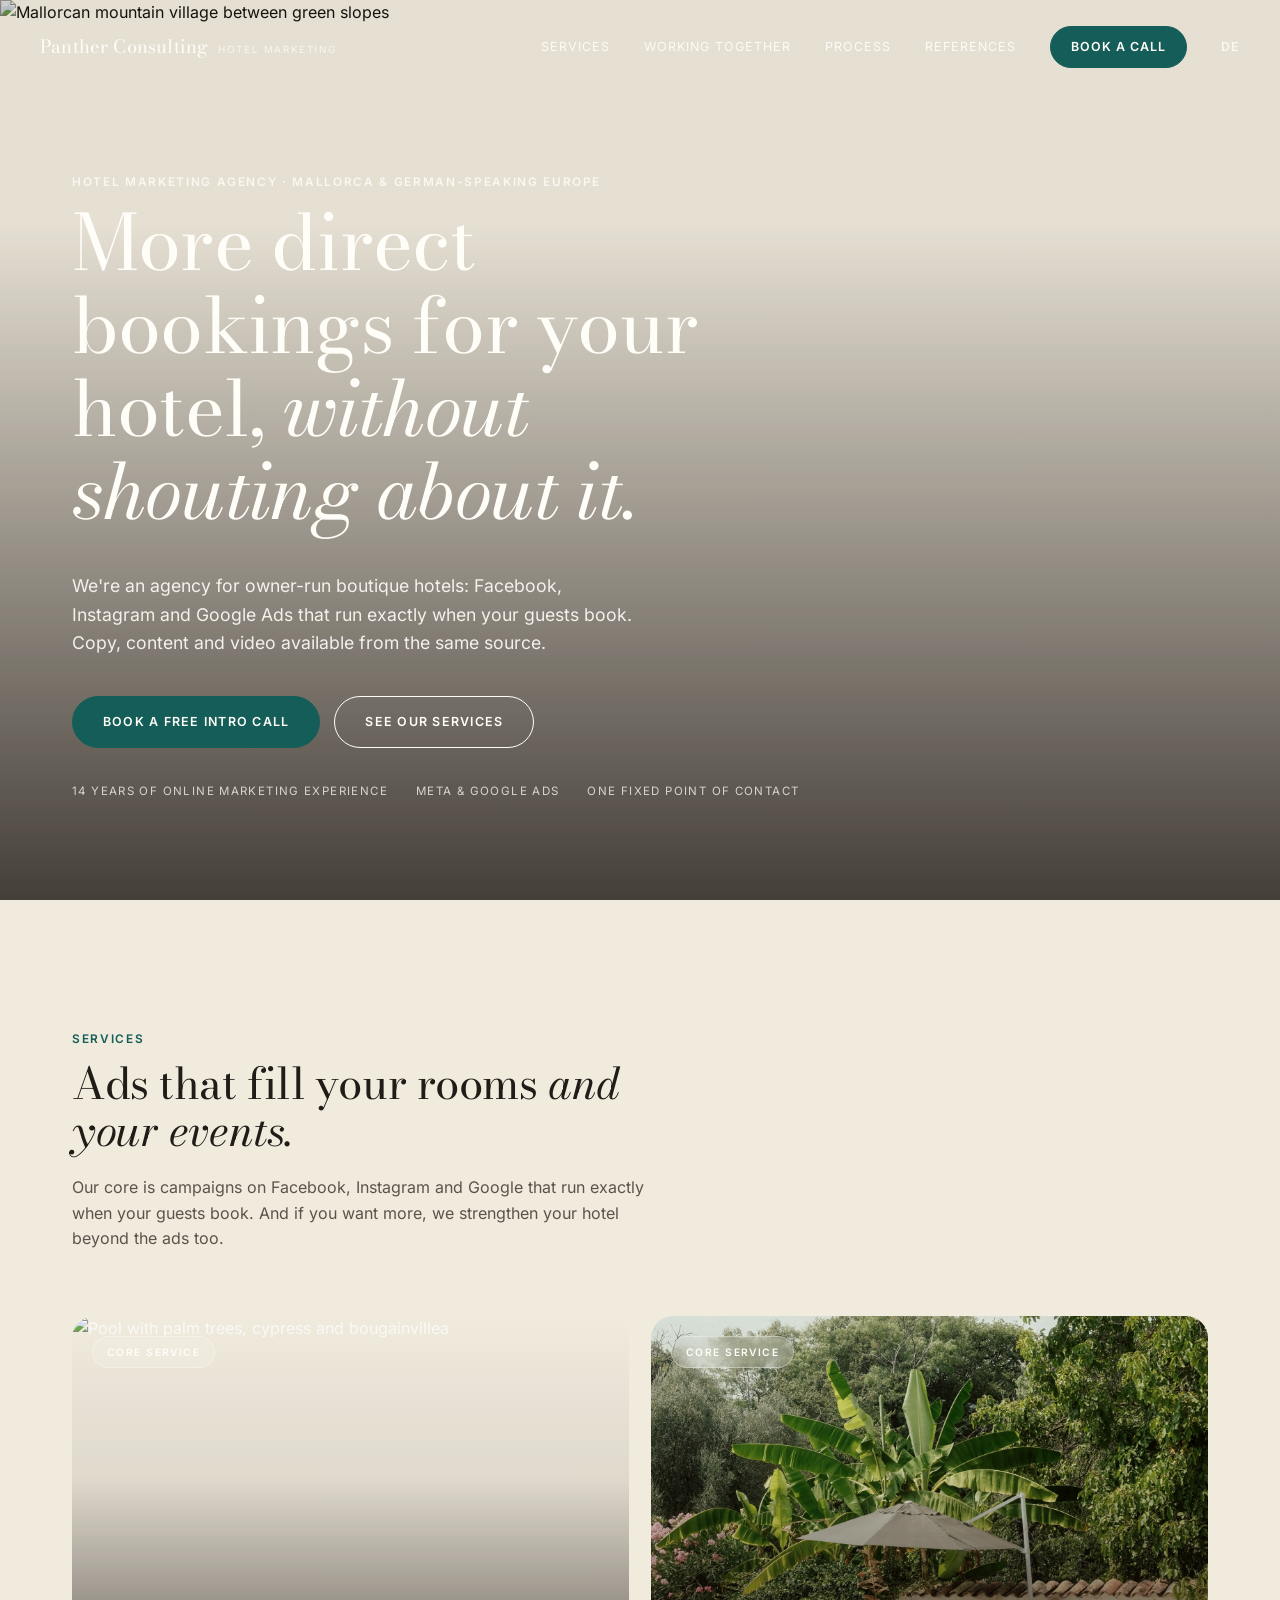
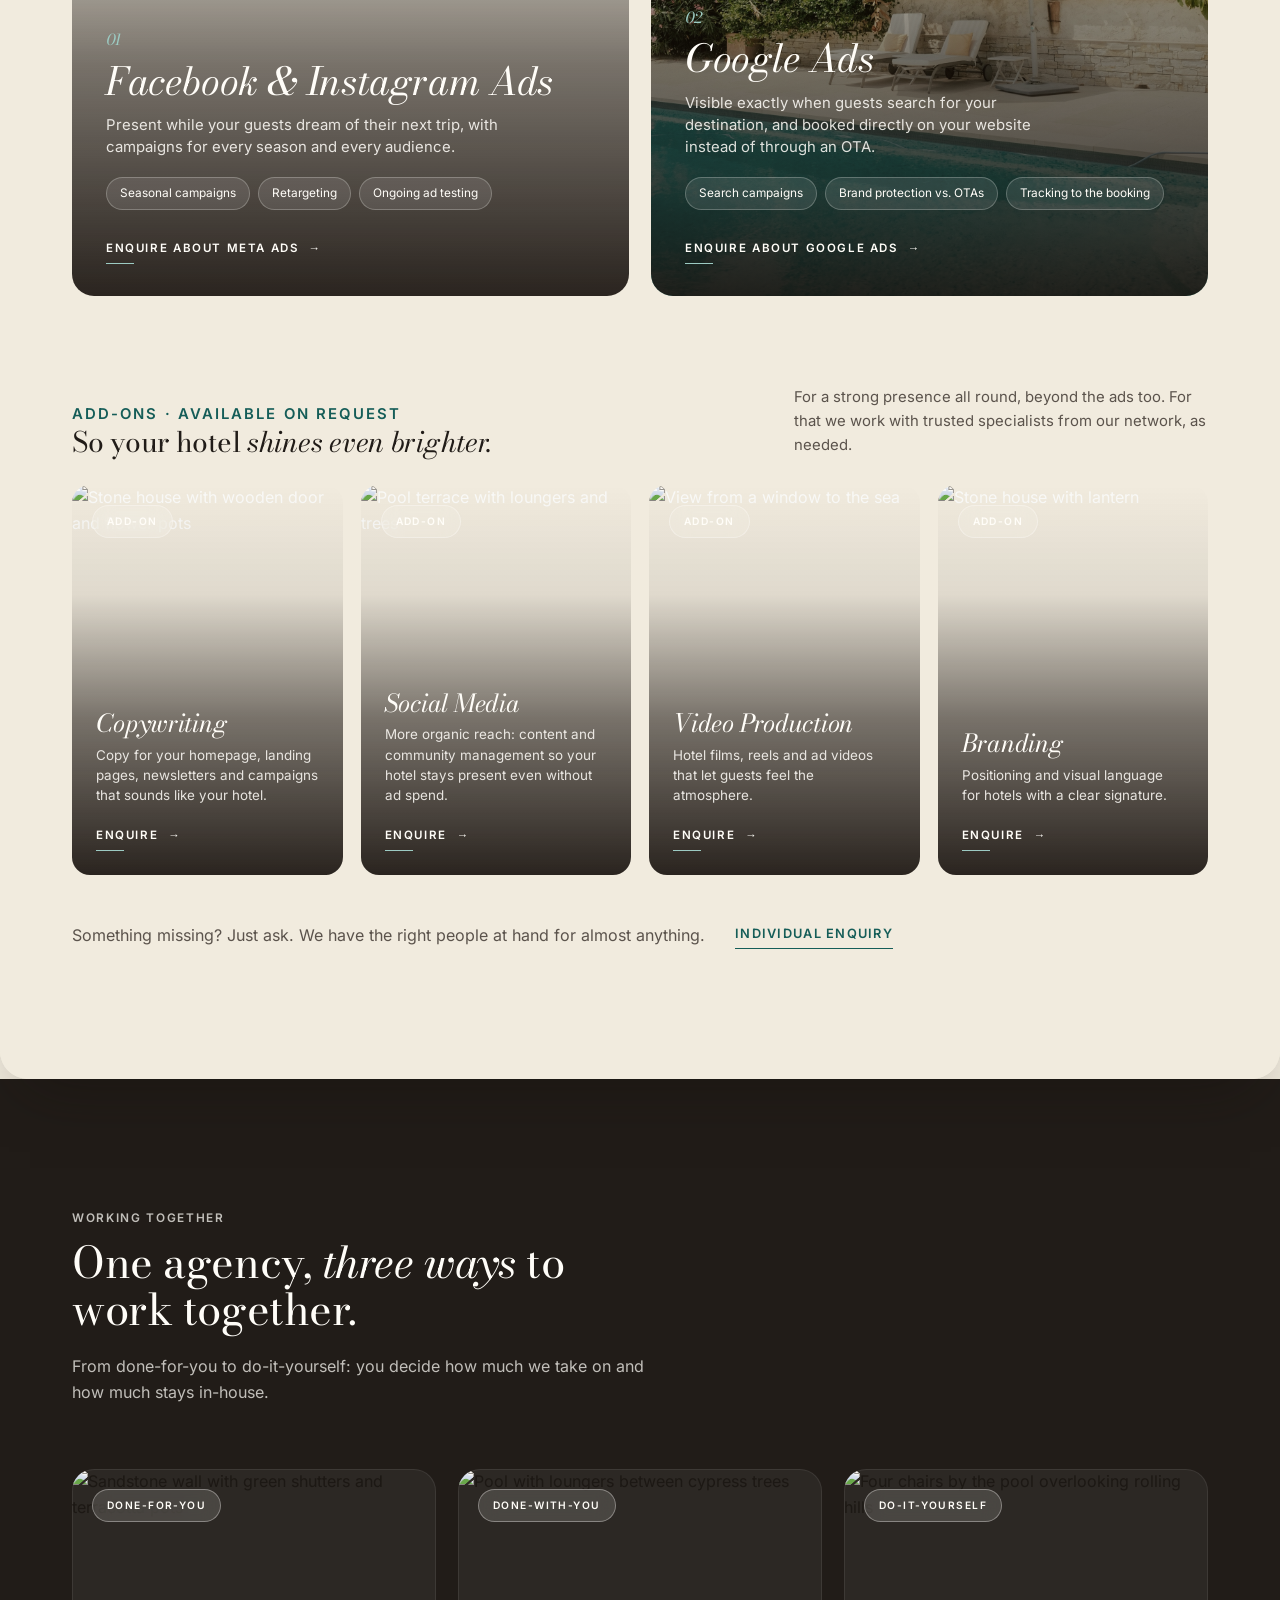
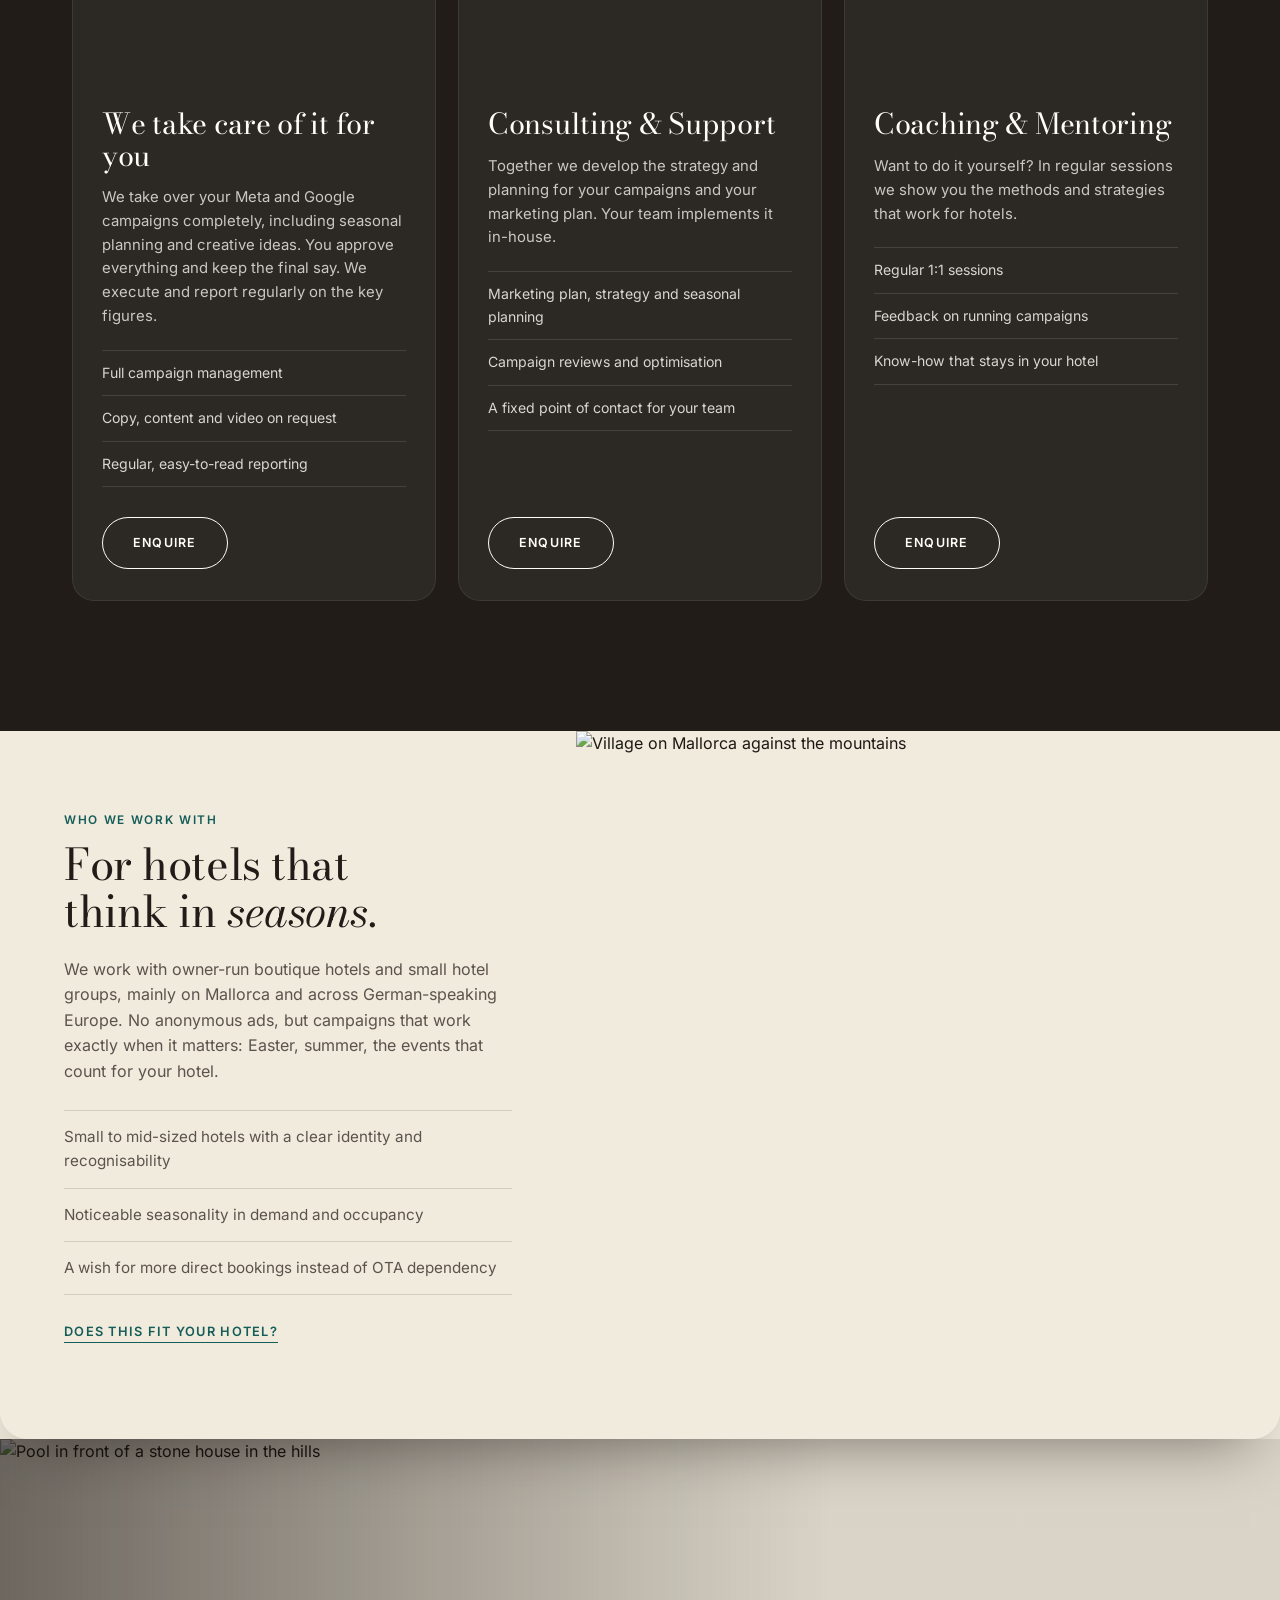
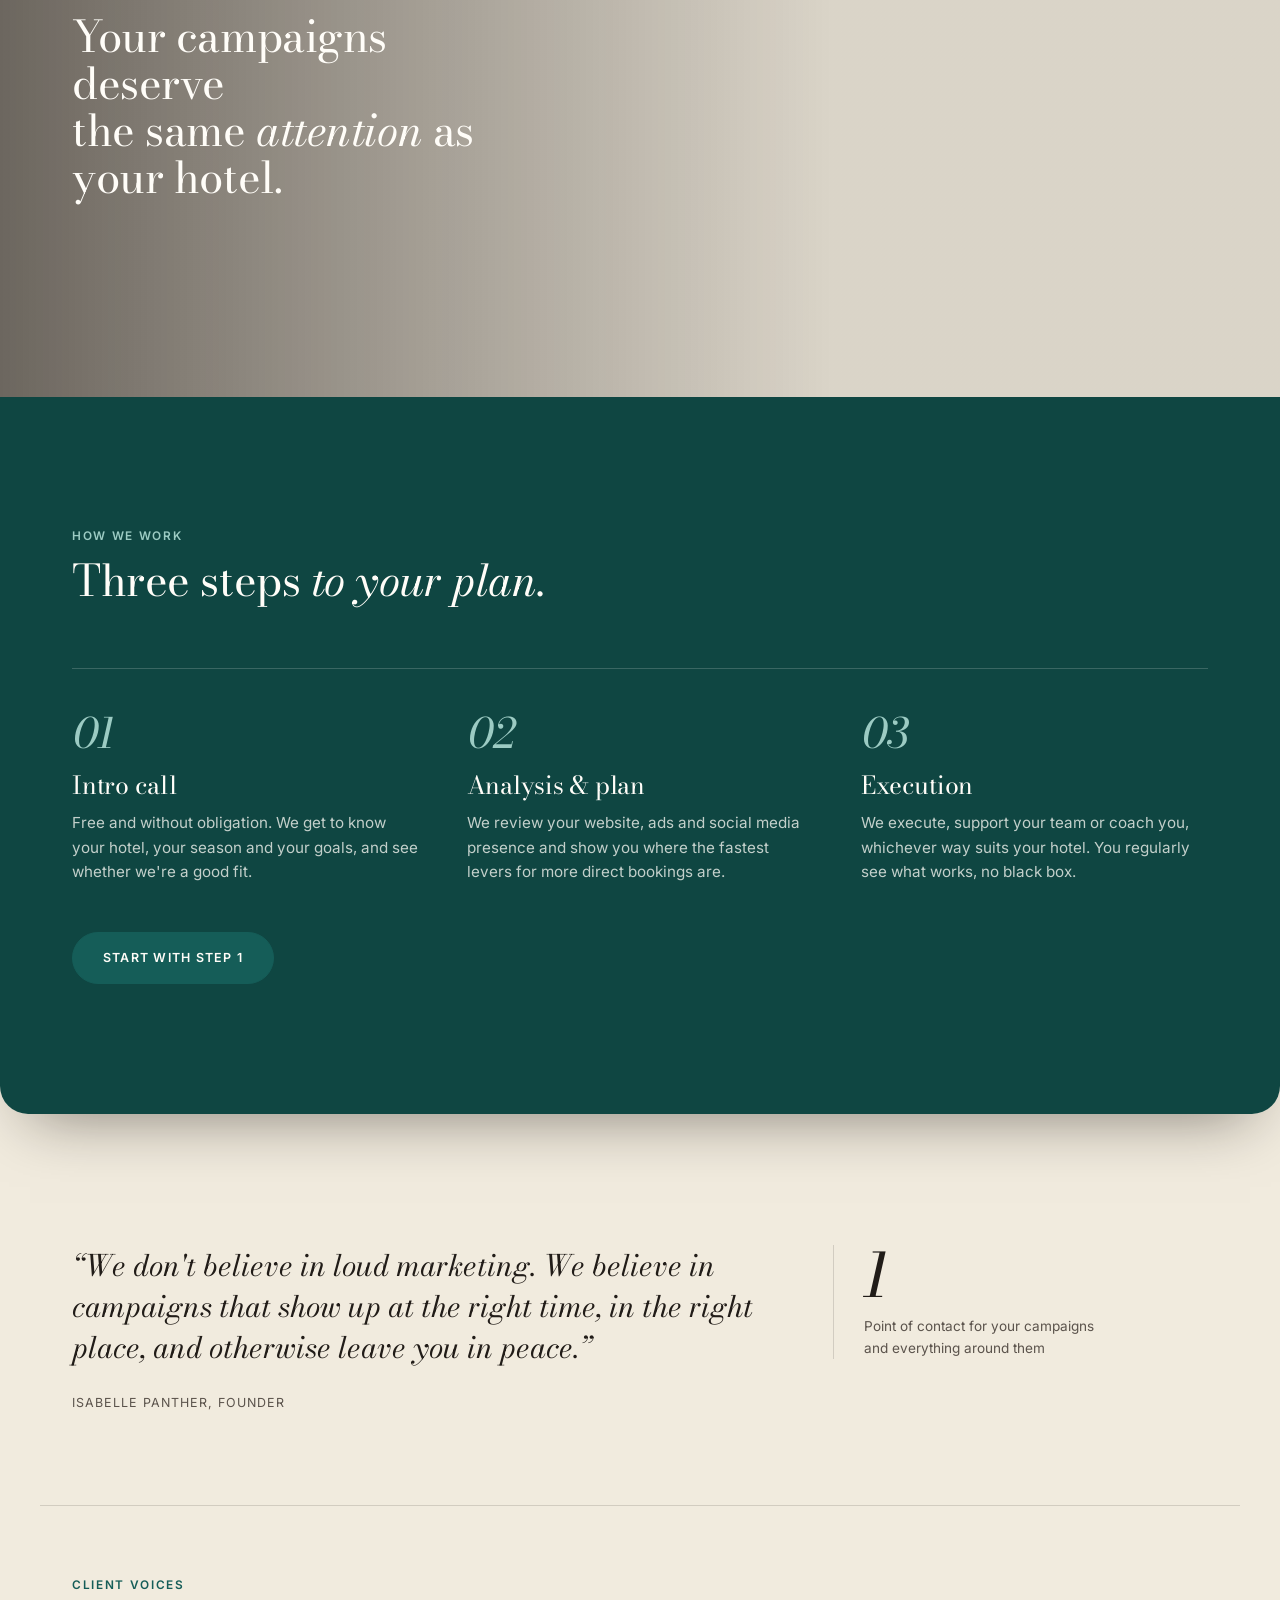
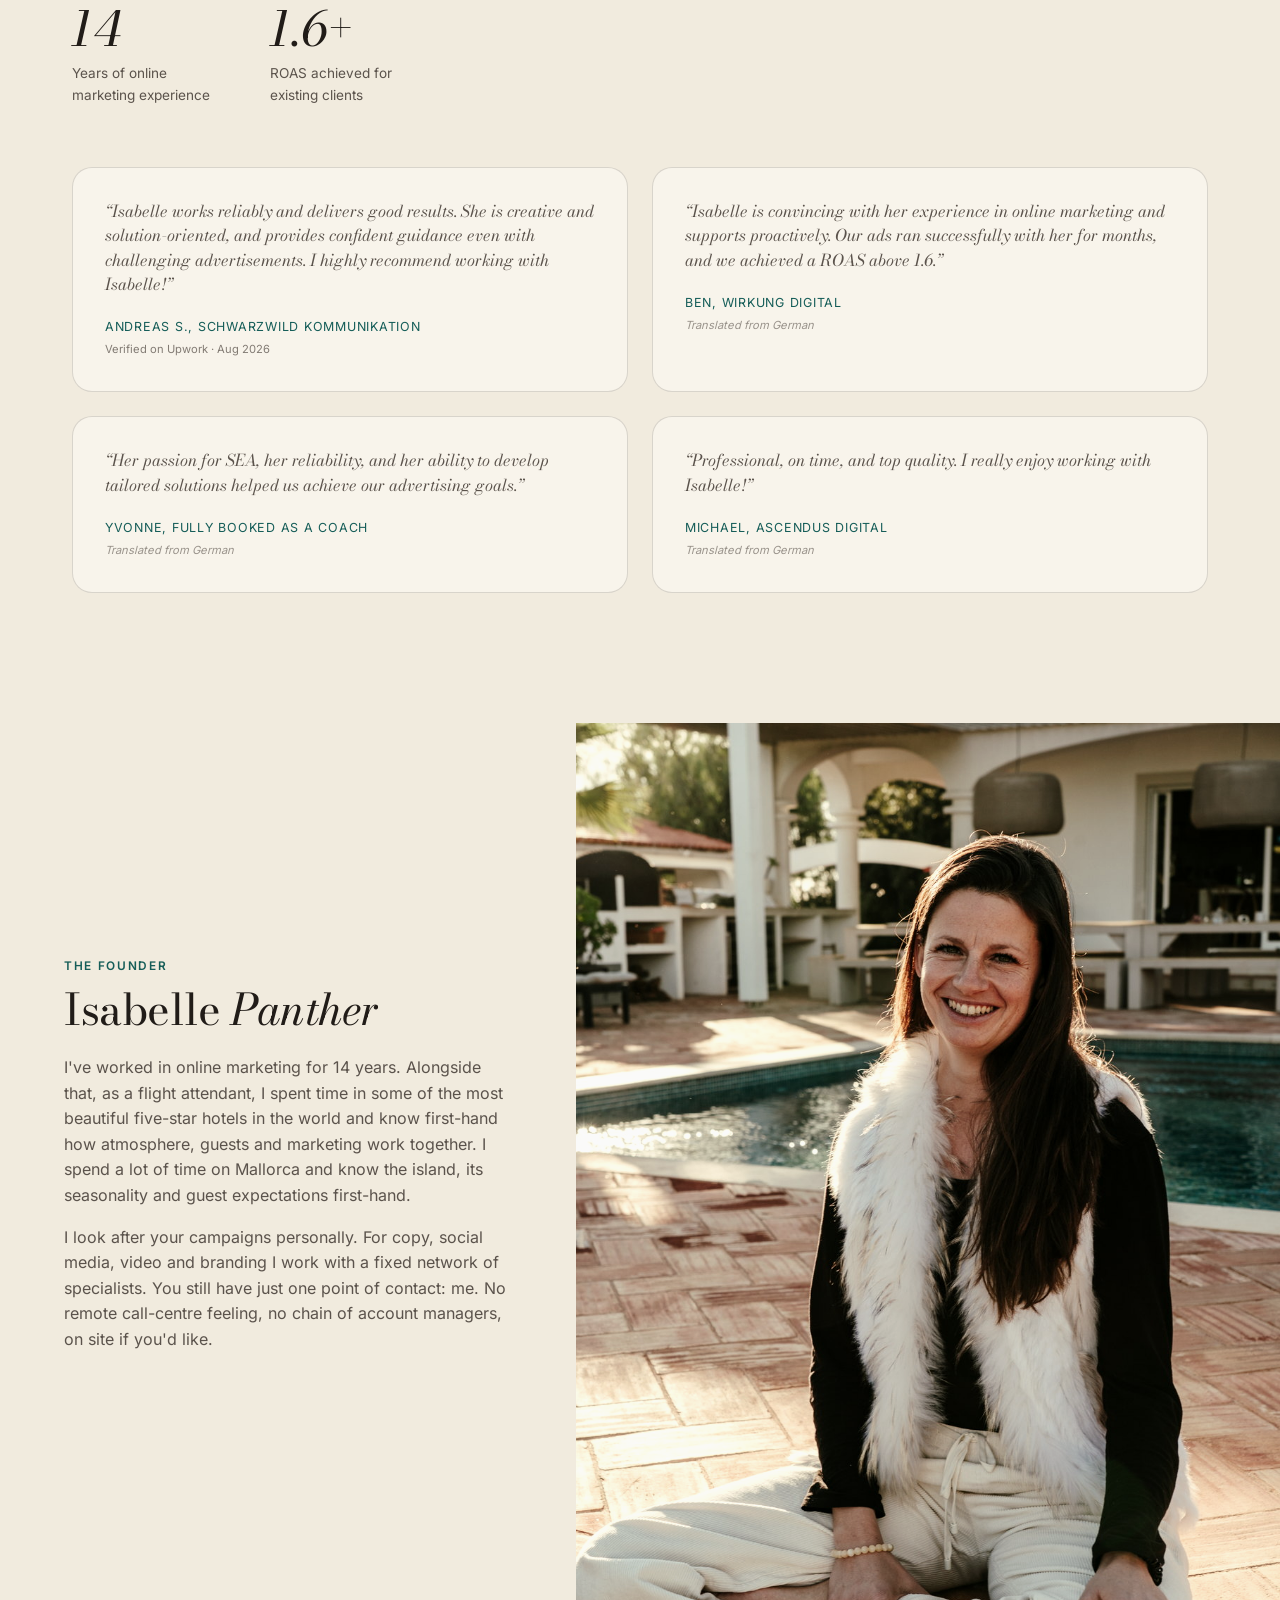
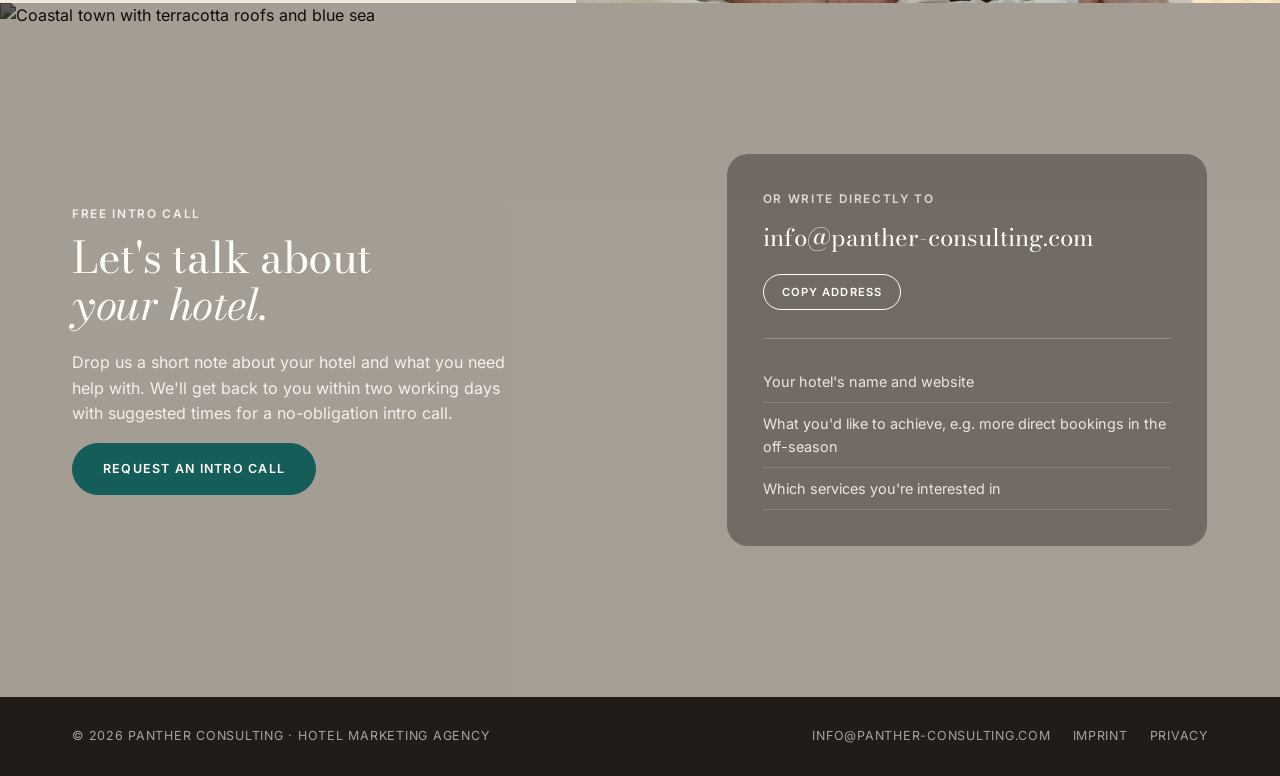
==== commit feac115b: "Add files via upload" ====
--- a/en/index.html
+++ b/en/index.html
@@ -8,15 +8,15 @@
 <meta property="og:type" content="website">
 <meta property="og:site_name" content="Panther Consulting">
 <meta property="og:locale" content="en_US">
-<meta property="og:url" content="https://hotel-ads.vercel.app/en/">
+<meta property="og:url" content="https://hotel.panther-consulting.com/en/">
 <meta property="og:title" content="Panther Consulting · Meta &amp; Google Ads for Boutique Hotels">
 <meta property="og:description" content="Meta &amp; Google Ads for owner-run boutique hotels on Mallorca and in German-speaking Europe. More direct bookings, without shouting about it. Free intro call.">
-<meta property="og:image" content="https://hotel-ads.vercel.app/images/og-preview-en.jpg">
+<meta property="og:image" content="https://hotel.panther-consulting.com/images/og-preview-en.jpg">
 <meta property="og:image:width" content="1200">
 <meta property="og:image:height" content="630">
 <meta property="og:image:alt" content="More direct bookings for your hotel, without shouting about it – Panther Consulting">
 <meta name="twitter:card" content="summary_large_image">
-<link rel="canonical" href="https://hotel-ads.vercel.app/en/">
+<link rel="canonical" href="https://hotel.panther-consulting.com/en/">
 <link rel="icon" href="/favicon.svg" type="image/svg+xml">
 <link rel="icon" href="/favicon-32.png" type="image/png" sizes="32x32">
 <link rel="apple-touch-icon" href="/apple-touch-icon.png">
@@ -548,8 +548,8 @@
       <p>I've worked in online marketing for 14 years. Alongside that, as a flight attendant, I spent time in some of the most beautiful five-star hotels in the world and know first-hand how atmosphere, guests and marketing work together. I spend a lot of time on Mallorca and know the island, its seasonality and guest expectations first-hand.</p>
       <p>I look after your campaigns personally. For copy, social media, video and branding I work with a fixed network of specialists. You still have just one point of contact: me. No remote call-centre feeling, no chain of account managers, on site if you'd like.</p>
     </div>
-    <div class="split-media photo-placeholder">
-      <span>Photo coming soon</span>
+    <div class="split-media">
+      <img src="../images/isabelle-panther.jpg" alt="Isabelle Panther, founder of Panther Consulting" loading="lazy" style="object-position: center 30%;">
     </div>
   </section>
 
